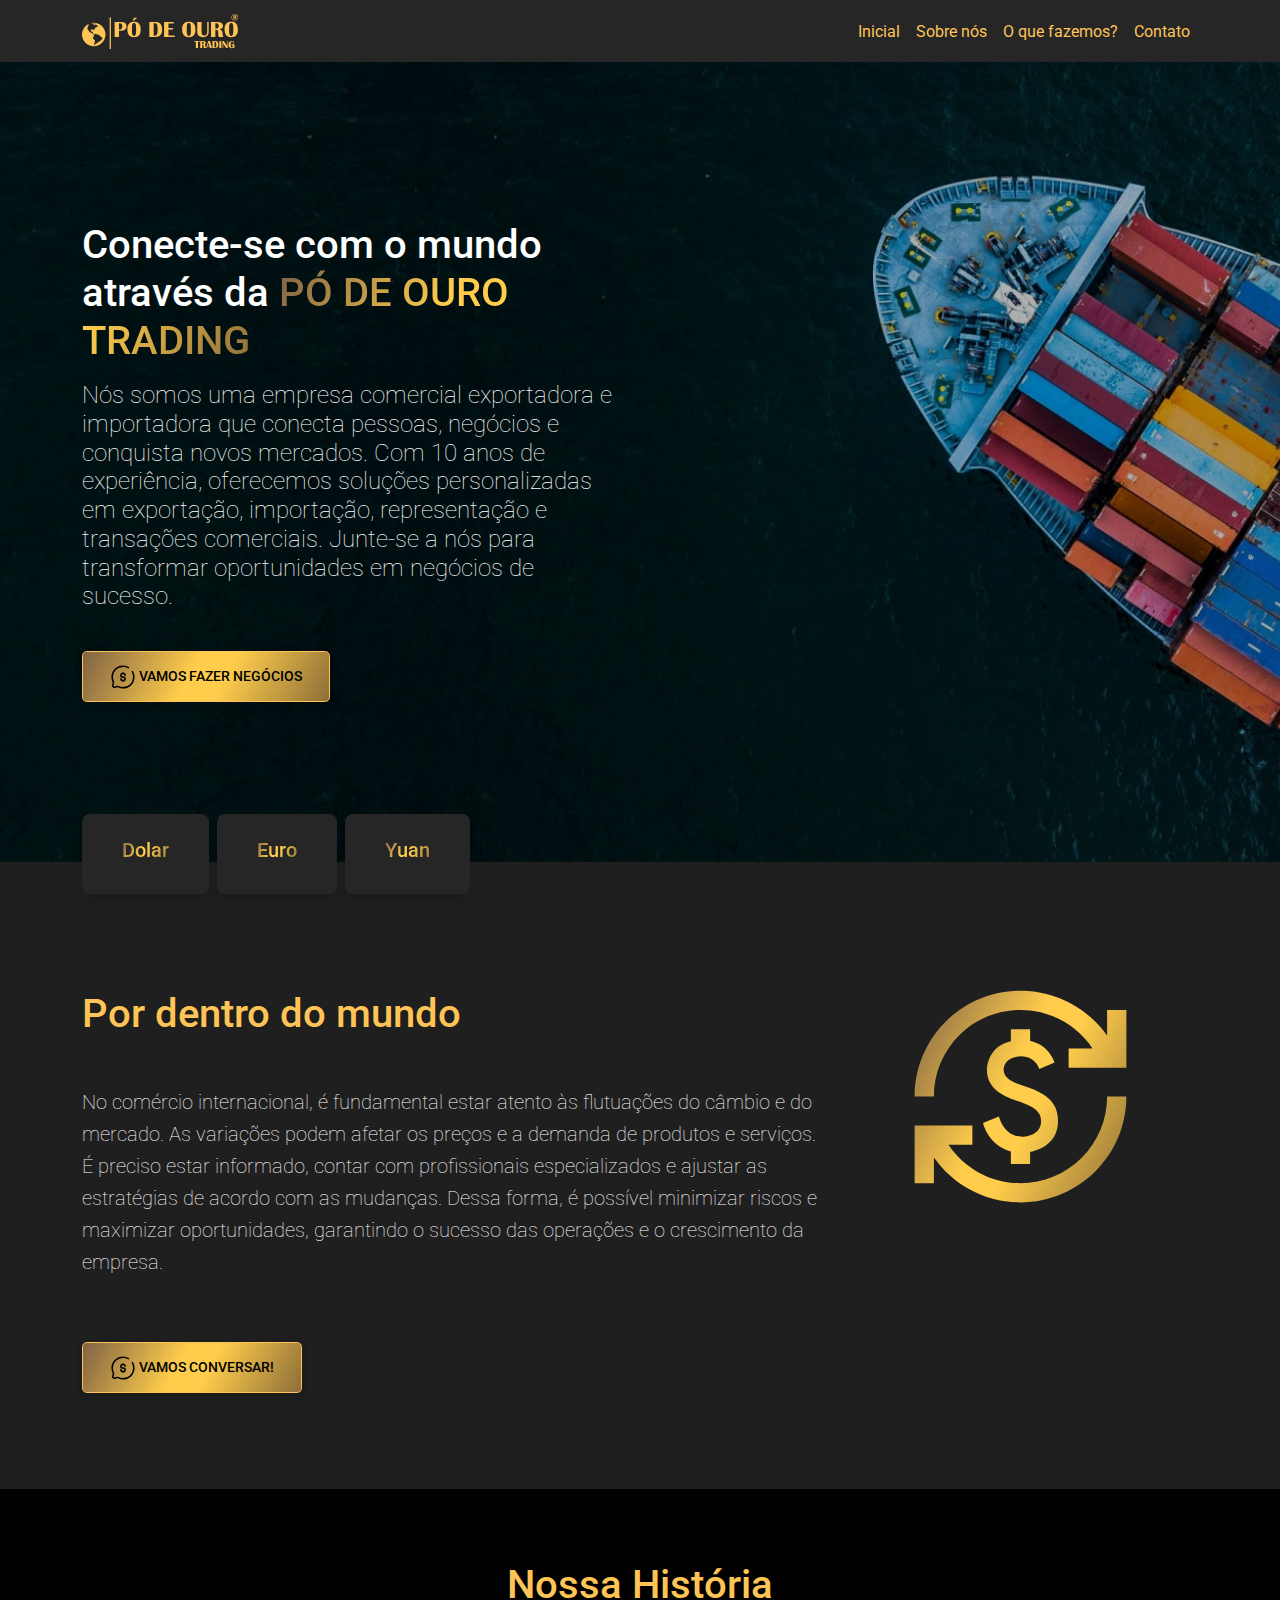
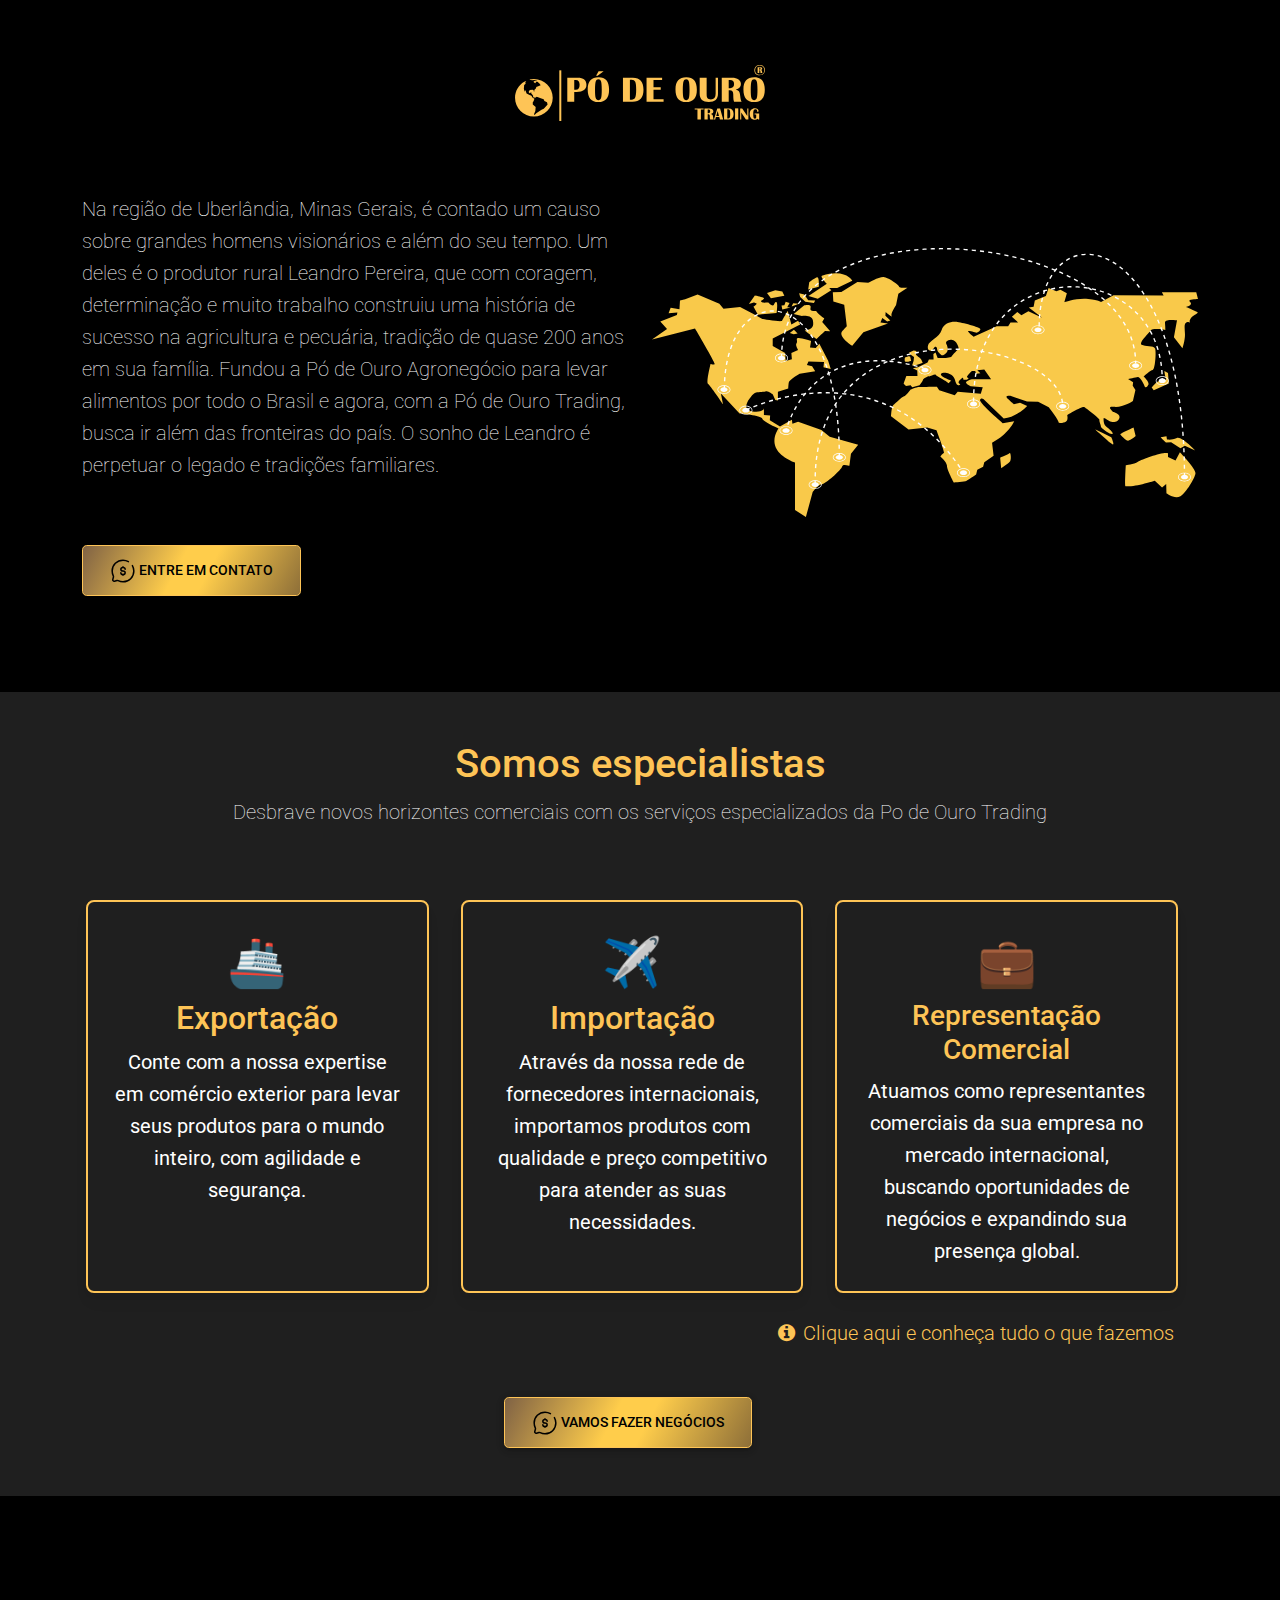
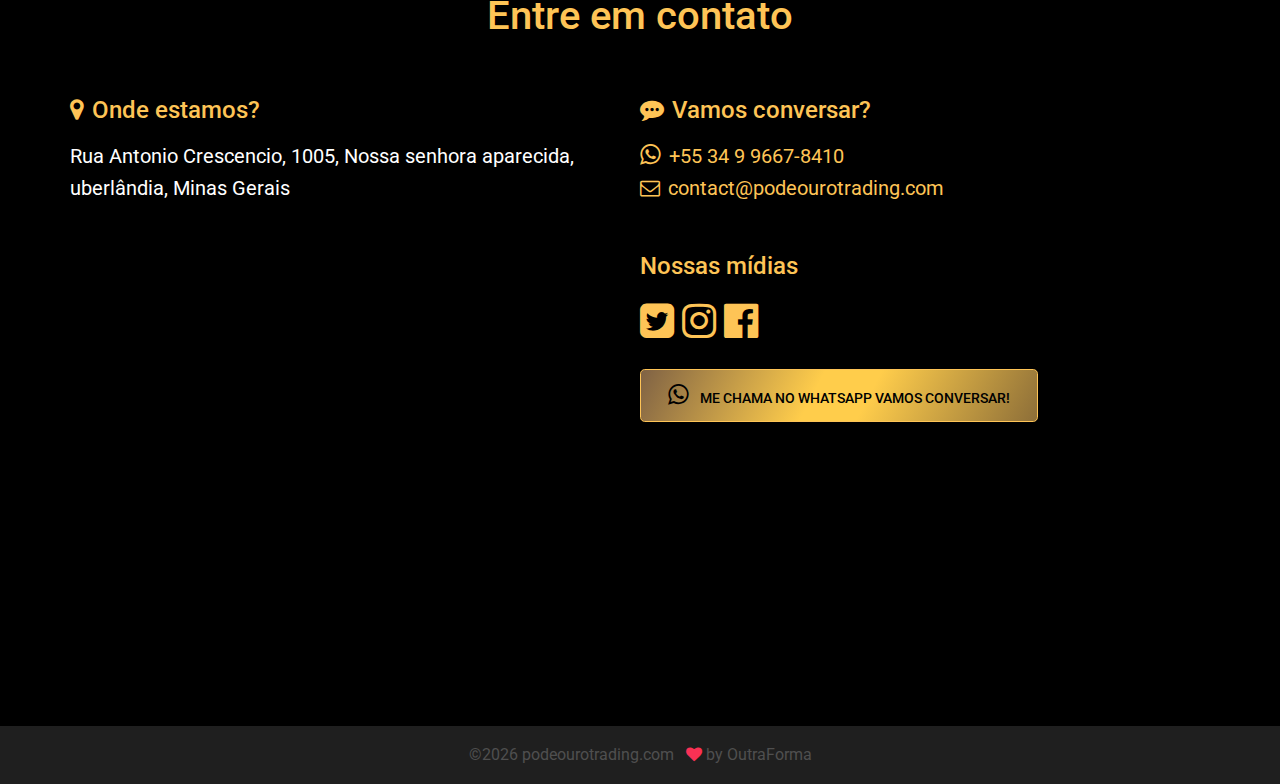
==== index.html @ aaedb6c7 "novo" ====
<!DOCTYPE html>
<html lang="pt-BR">

<head>
  <meta charset="UTF-8" />
  <meta name="viewport" content="width=device-width, initial-scale=1, shrink-to-fit=no" />
  <meta http-equiv="x-ua-compatible" content="ie=edge" />
  <title>Pó de Ouro Trading</title>
  <meta name="keywords" content="produtor rural, agricultura e pecuária, Uberlândia, Minas Gerais, Pó de Ouro Agronegócio, Pó de Ouro Trading, legado e tradições familiares, alimentos, Brasil, empreendedorismo, desafios, sucesso, visionários, fronteiras do Brasil, Leandro Pereira, importacão, exportacao">
  <meta name="description" content="Conheça a história de Leandro Pereira, um produtor rural visionário de Uberlândia, Minas Gerais. Com coragem, determinação e tradições familiares de quase 200 anos na agricultura e pecuária, Leandro fundou a empresa Pó de Ouro Agronegócio, que agora se expandiu para além das fronteiras do Brasil com a Pó de Ouro Trading. Descubra como ele superou desafios, manteve seu legado e busca levar alimentos às mesas de todo o Brasil e do mundo.">
  <meta name="author" content="Luis Oliveira">
  <link rel="canonical" href="https://podeourotrading.com">
  <meta name="robots" content="index,follow">
  <!-- MDB icon -->
  <link rel="icon" href="img/favico.svg" type="image/x-icon" />
  <!-- Font Awesome -->
  <link rel="stylesheet" href="css/font-awesome.min.css">
  <!-- Google Fonts Roboto -->
  <link rel="stylesheet" href="https://fonts.googleapis.com/css2?family=Roboto:wght@300;400;500;700;900&display=swap" />
  <!-- MDB -->
  <link rel="stylesheet" href="css/mdb.min.css" />

  <!-- CSS Personalizado -->
  <link rel="stylesheet" href="css/personalizado.css">

  <!-- CSS ICON PERSONALIZADO -->
  <link rel="stylesheet" href="css/icones.css">


</head>

<body style="background-color: black;">
  <!-- Inicio do projeto-->

  <!-- Navbar -->
  <nav class="navbar navbar-expand-lg navbar-dark bg-dark">
    <!-- Container wrapper -->
    <div class="container">
      <!-- Toggle button -->
      <button class="navbar-toggler especial-text" type="button" data-mdb-toggle="collapse" data-mdb-target="#navbarSupportedContent"
        aria-controls="navbarSupportedContent" aria-expanded="false" aria-label="Toggle navigation">
        <i class="fa fa-bars" aria-hidden="true"></i>
      </button>

      <!-- Collapsible wrapper -->
      <div class="collapse navbar-collapse" id="navbarSupportedContent">
        <!-- Navbar brand -->
        <a class="navbar-brand mt-2 mt-lg-0" href="/">
          <img src="img/logo.svg" height="35" alt="Pó de Ouro Trading" loading="lazy" />
        </a>
        <!-- Left links -->
        <ul class="navbar-nav ms-auto mb-2 mb-lg-0">
          <li class="nav-item">
            <a class="nav-link" href="/">Inicial</a>
          </li>
          <li class="nav-item">
            <a class="nav-link" href="#sobre_nos">Sobre nós</a>
          </li>
          <li class="nav-item">
            <a class="nav-link" href="#servicos">O que fazemos?</a>
          </li>
          <li class="nav-item">
            <a class="nav-link" href="#contato">Contato</a>
          </li>
        </ul>
        <!-- Left links -->
      </div>
      <!-- Collapsible wrapper -->
    </div>
    <!-- Container wrapper -->
  </nav>
  <!-- Navbar -->


  <!-- Header -->

  <header>
    <!-- Background image -->
    <div id="intro-example" class="p-5 bg-image" style="">
      <div class="mask" style="background-color: rgba(0, 0, 0, 0.3);">
        <div class="container d-flex justify-content-center align-items-center h-100">
          <div class="row">
            <div class="col-md-6">
              <div class="text-white">
                <h1 class="mb-3">Conecte-se com o mundo através da
                  <span class="especial-text">PÓ DE OURO TRADING</span>
                </h1>
                <h4 class="mb-4" style="font-weight: lighter;">Nós somos uma empresa comercial exportadora e importadora
                  que conecta pessoas, negócios e conquista novos mercados. Com 10 anos de experiência, oferecemos
                  soluções personalizadas em exportação, importação, representação e transações comerciais. Junte-se a
                  nós para transformar oportunidades em negócios de sucesso.</h4>
                <a class="btn btn-especial btn-lg mt-3 d-none d-md-inline-block" href="https://wa.me/5534996678410?text=Ol%C3%A1%2C+Quero+fazer+neg%C3%B3cios+hoje." role="button"
                  rel="nofollow" target="_blank"><svg width="26" height="26" viewBox="0 0 26 26" fill="none"
                    xmlns="http://www.w3.org/2000/svg">
                    <path
                      d="M12.9999 16.6108C14.197 16.6108 15.1666 15.8026 15.1666 14.8059C15.1666 13.8093 14.197 13 12.9999 13C11.8028 13 10.8333 12.1918 10.8333 11.1941C10.8333 10.1974 11.8028 9.38925 12.9999 9.38925M12.9999 16.6108C11.8028 16.6108 10.8333 15.8026 10.8333 14.8059M12.9999 16.6108V17.3333M12.9999 9.38925V8.66667M12.9999 9.38925C14.197 9.38925 15.1666 10.1974 15.1666 11.1941"
                      stroke="black" stroke-width="1.5" stroke-linecap="round" />
                    <path
                      d="M18.4166 3.61617C16.7705 2.66381 14.9017 2.16374 13 2.16667C7.01671 2.16667 2.16663 7.01675 2.16663 13C2.16663 14.7333 2.57396 16.3713 3.29654 17.8241C3.48938 18.2098 3.55329 18.6507 3.44171 19.0678L2.79713 21.4793C2.73352 21.7178 2.73376 21.9689 2.79782 22.2074C2.86188 22.4459 2.9875 22.6633 3.16209 22.8379C3.33668 23.0125 3.55411 23.1381 3.79257 23.2021C4.03102 23.2662 4.28213 23.2664 4.52071 23.2028L6.93221 22.5583C7.35082 22.4529 7.79349 22.5041 8.17696 22.7023C9.67513 23.4484 11.3263 23.8356 13 23.8333C18.9832 23.8333 23.8333 18.9833 23.8333 13C23.8333 11.0273 23.3057 9.17584 22.3838 7.58334"
                      stroke="black" stroke-width="1.5" stroke-linecap="round" />
                  </svg> Vamos fazer negócios</a>
                  <a class="btn btn-especial btn-lg mt-3 d-md-none w-100" href="https://wa.me/5534996678410?text=Ol%C3%A1%2C+Quero+fazer+neg%C3%B3cios+hoje." role="button"
                  rel="nofollow" target="_blank"><svg width="26" height="26" viewBox="0 0 26 26" fill="none"
                    xmlns="http://www.w3.org/2000/svg">
                    <path
                      d="M12.9999 16.6108C14.197 16.6108 15.1666 15.8026 15.1666 14.8059C15.1666 13.8093 14.197 13 12.9999 13C11.8028 13 10.8333 12.1918 10.8333 11.1941C10.8333 10.1974 11.8028 9.38925 12.9999 9.38925M12.9999 16.6108C11.8028 16.6108 10.8333 15.8026 10.8333 14.8059M12.9999 16.6108V17.3333M12.9999 9.38925V8.66667M12.9999 9.38925C14.197 9.38925 15.1666 10.1974 15.1666 11.1941"
                      stroke="black" stroke-width="1.5" stroke-linecap="round" />
                    <path
                      d="M18.4166 3.61617C16.7705 2.66381 14.9017 2.16374 13 2.16667C7.01671 2.16667 2.16663 7.01675 2.16663 13C2.16663 14.7333 2.57396 16.3713 3.29654 17.8241C3.48938 18.2098 3.55329 18.6507 3.44171 19.0678L2.79713 21.4793C2.73352 21.7178 2.73376 21.9689 2.79782 22.2074C2.86188 22.4459 2.9875 22.6633 3.16209 22.8379C3.33668 23.0125 3.55411 23.1381 3.79257 23.2021C4.03102 23.2662 4.28213 23.2664 4.52071 23.2028L6.93221 22.5583C7.35082 22.4529 7.79349 22.5041 8.17696 22.7023C9.67513 23.4484 11.3263 23.8356 13 23.8333C18.9832 23.8333 23.8333 18.9833 23.8333 13C23.8333 11.0273 23.3057 9.17584 22.3838 7.58334"
                      stroke="black" stroke-width="1.5" stroke-linecap="round" />
                  </svg> Vamos fazer negócios</a>

              </div>
            </div>
          </div>
        </div>
      </div>
    </div>
    <!-- Background image -->
  </header>

  <!-- Cotação -->

  <section class="bg-cotacoes pb-5">
    <article class="container">
      <div class="row">
        <div class="col-md-12 d-none  d-md-flex mt-n5">
          <div class="card  ps-3 pe-3 bg-dark me-2">
            <div class="card-body text-start">
              <h5 class="card-title especial-text">Dolar</h5>
              <p class="card-text fs-3 especial-text" id='dolar'></p>
            </div>
          </div>
          <div class="card  ps-3 pe-3 bg-dark me-2">
            <div class="card-body text-start">
              <h5 class="card-title especial-text">Euro</h5>
              <p class="card-text fs-3 especial-text" id='euro'></p>
            </div>
          </div>
          <div class="card ps-3 pe-3 bg-dark text-start">
            <div class="card-body ">
              <h5 class="card-title especial-text">Yuan</h5>
              <p class="card-text fs-3 especial-text" id='yuan'></p>
            </div>
          </div>
        </div>
        <div class="d-md-none col-md-12 mb-2">
          <div class="card bg-dark">
            <div class="card-body text-start">
              <h5 class="card-title especial-text">Dolar: <span id="dolar-sm" class="h6"></span></h5>
            </div>
          </div>
        </div>
        <div class="d-md-none col-md-12 mb-2">
          <div class="card bg-dark">
            <div class="card-body text-start">
              <h5 class="card-title especial-text">Euro: <span id="euro-sm" class="h6"></span></h5>
            </div>
          </div>
        </div>
        <div class="d-md-none col-md-12">
          <div class="card bg-dark text-start">
            <div class="card-body ">
              <h5 class="card-title especial-text">Yuan: <span id="yuan-sm" class="h6"></span></h5>
            </div>
          </div>
        </div>
      </div>
      <div class="row  pt-md-5 pb-md-5 mt-md-5 mt-4">
        <div class="col-md-8">
          <h2 class="h1 text-principal">Por dentro do mundo</h2>
          <p class="text-white fs-5 mt-5" style="font-weight: lighter;">No comércio internacional, é fundamental estar atento às flutuações do câmbio e do mercado. As variações podem afetar os preços e a demanda de produtos e serviços. É preciso estar informado, contar com profissionais especializados e ajustar as estratégias de acordo com as mudanças. Dessa forma, é possível minimizar riscos e maximizar oportunidades, garantindo o sucesso das operações e o crescimento da empresa.</p>
          <a class="btn btn-especial btn-lg mt-5 d-none d-md-inline-block" href="https://wa.me/5534996678410?text=Ol%C3%A1%2C+Quero+fazer+neg%C3%B3cios+hoje." role="button"
                  rel="nofollow" target="_blank"><svg width="26" height="26" viewBox="0 0 26 26" fill="none"
                    xmlns="http://www.w3.org/2000/svg">
                    <path
                      d="M12.9999 16.6108C14.197 16.6108 15.1666 15.8026 15.1666 14.8059C15.1666 13.8093 14.197 13 12.9999 13C11.8028 13 10.8333 12.1918 10.8333 11.1941C10.8333 10.1974 11.8028 9.38925 12.9999 9.38925M12.9999 16.6108C11.8028 16.6108 10.8333 15.8026 10.8333 14.8059M12.9999 16.6108V17.3333M12.9999 9.38925V8.66667M12.9999 9.38925C14.197 9.38925 15.1666 10.1974 15.1666 11.1941"
                      stroke="black" stroke-width="1.5" stroke-linecap="round" />
                    <path
                      d="M18.4166 3.61617C16.7705 2.66381 14.9017 2.16374 13 2.16667C7.01671 2.16667 2.16663 7.01675 2.16663 13C2.16663 14.7333 2.57396 16.3713 3.29654 17.8241C3.48938 18.2098 3.55329 18.6507 3.44171 19.0678L2.79713 21.4793C2.73352 21.7178 2.73376 21.9689 2.79782 22.2074C2.86188 22.4459 2.9875 22.6633 3.16209 22.8379C3.33668 23.0125 3.55411 23.1381 3.79257 23.2021C4.03102 23.2662 4.28213 23.2664 4.52071 23.2028L6.93221 22.5583C7.35082 22.4529 7.79349 22.5041 8.17696 22.7023C9.67513 23.4484 11.3263 23.8356 13 23.8333C18.9832 23.8333 23.8333 18.9833 23.8333 13C23.8333 11.0273 23.3057 9.17584 22.3838 7.58334"
                      stroke="black" stroke-width="1.5" stroke-linecap="round" />
                  </svg> Vamos conversar!</a>
                  <a class="btn btn-especial btn-lg mt-5 d-md-none w-100" href="https://wa.me/5534996678410?text=Ol%C3%A1%2C+Quero+fazer+neg%C3%B3cios+hoje." role="button"
                  rel="nofollow" target="_blank"><svg width="26" height="26" viewBox="0 0 26 26" fill="none"
                    xmlns="http://www.w3.org/2000/svg">
                    <path
                      d="M12.9999 16.6108C14.197 16.6108 15.1666 15.8026 15.1666 14.8059C15.1666 13.8093 14.197 13 12.9999 13C11.8028 13 10.8333 12.1918 10.8333 11.1941C10.8333 10.1974 11.8028 9.38925 12.9999 9.38925M12.9999 16.6108C11.8028 16.6108 10.8333 15.8026 10.8333 14.8059M12.9999 16.6108V17.3333M12.9999 9.38925V8.66667M12.9999 9.38925C14.197 9.38925 15.1666 10.1974 15.1666 11.1941"
                      stroke="black" stroke-width="1.5" stroke-linecap="round" />
                    <path
                      d="M18.4166 3.61617C16.7705 2.66381 14.9017 2.16374 13 2.16667C7.01671 2.16667 2.16663 7.01675 2.16663 13C2.16663 14.7333 2.57396 16.3713 3.29654 17.8241C3.48938 18.2098 3.55329 18.6507 3.44171 19.0678L2.79713 21.4793C2.73352 21.7178 2.73376 21.9689 2.79782 22.2074C2.86188 22.4459 2.9875 22.6633 3.16209 22.8379C3.33668 23.0125 3.55411 23.1381 3.79257 23.2021C4.03102 23.2662 4.28213 23.2664 4.52071 23.2028L6.93221 22.5583C7.35082 22.4529 7.79349 22.5041 8.17696 22.7023C9.67513 23.4484 11.3263 23.8356 13 23.8333C18.9832 23.8333 23.8333 18.9833 23.8333 13C23.8333 11.0273 23.3057 9.17584 22.3838 7.58334"
                      stroke="black" stroke-width="1.5" stroke-linecap="round" />
                  </svg> Vamos conversar!</a>
        </div>
        <div class="col-md-4 text-center d-none d-md-block">
          <img src="img/dolar.svg" alt="Nós te ajudamos a fazer negocios." class="text-center">

        </div>
      </div>
    </article>
  </section>

  <!-- Sobre nos -->

  <section class="pb-5 pt-5 bg-sobre-nos" id="sobre_nos">
    <article class="container mt-4 pb-5">
      <div class="row">
        <div class="col-md-12 text-center">
          <h2 class="text-principal h1">Nossa História</h2>
          <img src="/img/logo.svg" class="mt-5" alt="Pó de Ouro Trading" width="250px">
        </div>
      </div>
      <div class="row mt-5">
        <div class="col-md-6">
          <p class="text-white fs-5 mt-4 " style="font-weight: lighter;">
            Na região de Uberlândia, Minas Gerais, é contado um causo sobre grandes homens visionários e além do seu tempo. Um deles é o produtor rural Leandro Pereira, que com coragem, determinação e muito trabalho construiu uma história de sucesso na agricultura e pecuária, tradição de quase 200 anos em sua família. Fundou a Pó de Ouro Agronegócio para levar alimentos por todo o Brasil e agora, com a Pó de Ouro Trading, busca ir além das fronteiras do país. O sonho de Leandro é perpetuar o legado e tradições familiares.
          </p>
          <a class="btn btn-especial btn-lg mt-5 d-none d-md-inline-block" href="https://wa.me/5534996678410?text=Ol%C3%A1%2C+Quero+fazer+neg%C3%B3cios+hoje." role="button"
          rel="nofollow" target="_blank"><svg width="26" height="26" viewBox="0 0 26 26" fill="none"
            xmlns="http://www.w3.org/2000/svg">
            <path
              d="M12.9999 16.6108C14.197 16.6108 15.1666 15.8026 15.1666 14.8059C15.1666 13.8093 14.197 13 12.9999 13C11.8028 13 10.8333 12.1918 10.8333 11.1941C10.8333 10.1974 11.8028 9.38925 12.9999 9.38925M12.9999 16.6108C11.8028 16.6108 10.8333 15.8026 10.8333 14.8059M12.9999 16.6108V17.3333M12.9999 9.38925V8.66667M12.9999 9.38925C14.197 9.38925 15.1666 10.1974 15.1666 11.1941"
              stroke="black" stroke-width="1.5" stroke-linecap="round" />
            <path
              d="M18.4166 3.61617C16.7705 2.66381 14.9017 2.16374 13 2.16667C7.01671 2.16667 2.16663 7.01675 2.16663 13C2.16663 14.7333 2.57396 16.3713 3.29654 17.8241C3.48938 18.2098 3.55329 18.6507 3.44171 19.0678L2.79713 21.4793C2.73352 21.7178 2.73376 21.9689 2.79782 22.2074C2.86188 22.4459 2.9875 22.6633 3.16209 22.8379C3.33668 23.0125 3.55411 23.1381 3.79257 23.2021C4.03102 23.2662 4.28213 23.2664 4.52071 23.2028L6.93221 22.5583C7.35082 22.4529 7.79349 22.5041 8.17696 22.7023C9.67513 23.4484 11.3263 23.8356 13 23.8333C18.9832 23.8333 23.8333 18.9833 23.8333 13C23.8333 11.0273 23.3057 9.17584 22.3838 7.58334"
              stroke="black" stroke-width="1.5" stroke-linecap="round" />
          </svg> Entre em contato</a>
          <a class="btn btn-especial btn-lg mt-5 w-100 d-md-none" href="https://wa.me/5534996678410?text=Ol%C3%A1%2C+Quero+fazer+neg%C3%B3cios+hoje." role="button"
          rel="nofollow" target="_blank"><svg width="26" height="26" viewBox="0 0 26 26" fill="none"
            xmlns="http://www.w3.org/2000/svg">
            <path
              d="M12.9999 16.6108C14.197 16.6108 15.1666 15.8026 15.1666 14.8059C15.1666 13.8093 14.197 13 12.9999 13C11.8028 13 10.8333 12.1918 10.8333 11.1941C10.8333 10.1974 11.8028 9.38925 12.9999 9.38925M12.9999 16.6108C11.8028 16.6108 10.8333 15.8026 10.8333 14.8059M12.9999 16.6108V17.3333M12.9999 9.38925V8.66667M12.9999 9.38925C14.197 9.38925 15.1666 10.1974 15.1666 11.1941"
              stroke="black" stroke-width="1.5" stroke-linecap="round" />
            <path
              d="M18.4166 3.61617C16.7705 2.66381 14.9017 2.16374 13 2.16667C7.01671 2.16667 2.16663 7.01675 2.16663 13C2.16663 14.7333 2.57396 16.3713 3.29654 17.8241C3.48938 18.2098 3.55329 18.6507 3.44171 19.0678L2.79713 21.4793C2.73352 21.7178 2.73376 21.9689 2.79782 22.2074C2.86188 22.4459 2.9875 22.6633 3.16209 22.8379C3.33668 23.0125 3.55411 23.1381 3.79257 23.2021C4.03102 23.2662 4.28213 23.2664 4.52071 23.2028L6.93221 22.5583C7.35082 22.4529 7.79349 22.5041 8.17696 22.7023C9.67513 23.4484 11.3263 23.8356 13 23.8333C18.9832 23.8333 23.8333 18.9833 23.8333 13C23.8333 11.0273 23.3057 9.17584 22.3838 7.58334"
              stroke="black" stroke-width="1.5" stroke-linecap="round" />
          </svg> Entre em contato</a>
        </div>
        <div class="col-md-6 d-flex align-items-center mt-5 mt-md-0 justify-content-center" >
          <img src="img/mapa.svg" alt="" width="100%">
        </div>
      </div>
    </article>
  </section>

  <!-- Serviços -->


  <section class="bg-servicos pt-5 pb-5" id="servicos">
    <article class="container">
      <div class="row">
        <div class="col-md-12 text-center">
          <h2 class="h1 text-principal">Somos especialistas</h2>
          <p class="text-white fs-5" style="font-weight: lighter;">Desbrave novos horizontes comerciais com os serviços especializados da Po de Ouro Trading</p>

        </div>
        <div class="row d-none d-md-flex gx-3 mt-5">
          <div class="col h-100">
            <div class="p-2 h-100">
              <div class="card card-servicos h-100">
                <div class="card-body">
                  <h5 class="card-title text-center">
                    <h2 class="display-5 text-center">🚢</h2>
                    <h3 class="h2 text-center text-principal">Exportação</h3>
                  </h5>
                  <p class="card-text text-center text-white fs-5">
                    Conte com a nossa expertise em comércio exterior para levar seus produtos para o mundo inteiro, com agilidade e segurança.
                  </p>
                  
                </div>
              </div>
            </div>
          </div>
          <div class="col h-100">
            <div class="p-2 h-100">
              <div class="card card-servicos h-100">
                <div class="card-body">
                  <h5 class="card-title text-center">
                    <h2 class="display-5 text-center">✈️</h2>
                    <h3 class="h2 text-center text-principal">Importação</h3>
                  </h5>
                  <p class="card-text  text-center text-white fs-5">
                    Através da nossa rede de fornecedores internacionais, importamos produtos com qualidade e preço competitivo para atender as suas necessidades.
                  </p>
                  
                </div>
              </div>
            </div>
          </div>
          <div class="col h-100">
            <div class="p-2 h-100">
              <div class="card card-servicos h-100">
                <div class="card-body">
                  <h5 class="card-title text-center">
                    <h2 class="display-5 text-center">💼</h2>
                    <h3 class="h3 text-center text-principal">Representação Comercial</h3>
                  </h5>
                  <p class="card-text text-center text-white fs-5">
                    Atuamos como representantes comerciais da sua empresa no mercado internacional, buscando oportunidades de negócios e expandindo sua presença global.
                  </p>
                  
                </div>
              </div>
            </div>
          </div>
        </div>
        <!-- SM -->
        <div class="d-md-none row gx-2 mt-5">
          <div class="col ">
            <div class="p-2 ">
              <div class="card card-servicos ">
                <div class="card-body">
                  <h5 class="card-title text-center">
                    <h2 class="display-5 text-center">🚢</h2>
                    <h3 class="h2 text-center text-principal">Exportação</h3>
                  </h5>
                  <p class="card-text text-center text-white fs-5">
                    Conte com a nossa expertise em comércio exterior para levar seus produtos para o mundo inteiro, com agilidade e segurança.
                  </p>
                  
                </div>
              </div>
            </div>
          </div>
          <div class="col">
            <div class="p-2">
              <div class="card card-servicos">
                <div class="card-body">
                  <h5 class="card-title text-center">
                    <h2 class="display-5 text-center">✈️</h2>
                    <h3 class="h2 text-center text-principal">Importação</h3>
                  </h5>
                  <p class="card-text  text-center text-white fs-5">
                    Através da nossa rede de fornecedores internacionais, importamos produtos com qualidade e preço competitivo para atender as suas necessidades.
                  </p>
                  
                </div>
              </div>
            </div>
          </div>
          <div class="col ">
            <div class="p-2 ">
              <div class="card card-servicos">
                <div class="card-body">
                  <h5 class="card-title text-center">
                    <h2 class="display-5 text-center">💼</h2>
                    <h3 class="h3 text-center text-principal">Representação Comercial</h3>
                  </h5>
                  <p class="card-text text-center text-white fs-md-1">
                    Atuamos como representantes comerciais da sua empresa no mercado internacional, buscando oportunidades de negócios e expandindo sua presença global.
                  </p>
                  
                </div>
              </div>
            </div>
          </div>
        </div>
        <div class="row mt-3">
          <div class="col-md-12 text-end link-icones">
            <i class="fas fa-circle-info"></i>
            <a href="#" class="fs-5 fw-light text-principal"><i class="fa fa-info-circle me-2" aria-hidden="true"></i>Clique aqui e conheça tudo o que fazemos</a>
          </div>
          <div class="col-md-12 text-center d-md-block d-none">
            <a class="btn btn-especial btn-lg mt-5" href="https://wa.me/5534996678410?text=Ol%C3%A1%2C+Quero+fazer+neg%C3%B3cios+hoje." role="button"
            rel="nofollow" target="_blank"><svg width="26" height="26" viewBox="0 0 26 26" fill="none"
              xmlns="http://www.w3.org/2000/svg">
              <path
                d="M12.9999 16.6108C14.197 16.6108 15.1666 15.8026 15.1666 14.8059C15.1666 13.8093 14.197 13 12.9999 13C11.8028 13 10.8333 12.1918 10.8333 11.1941C10.8333 10.1974 11.8028 9.38925 12.9999 9.38925M12.9999 16.6108C11.8028 16.6108 10.8333 15.8026 10.8333 14.8059M12.9999 16.6108V17.3333M12.9999 9.38925V8.66667M12.9999 9.38925C14.197 9.38925 15.1666 10.1974 15.1666 11.1941"
                stroke="black" stroke-width="1.5" stroke-linecap="round" />
              <path
                d="M18.4166 3.61617C16.7705 2.66381 14.9017 2.16374 13 2.16667C7.01671 2.16667 2.16663 7.01675 2.16663 13C2.16663 14.7333 2.57396 16.3713 3.29654 17.8241C3.48938 18.2098 3.55329 18.6507 3.44171 19.0678L2.79713 21.4793C2.73352 21.7178 2.73376 21.9689 2.79782 22.2074C2.86188 22.4459 2.9875 22.6633 3.16209 22.8379C3.33668 23.0125 3.55411 23.1381 3.79257 23.2021C4.03102 23.2662 4.28213 23.2664 4.52071 23.2028L6.93221 22.5583C7.35082 22.4529 7.79349 22.5041 8.17696 22.7023C9.67513 23.4484 11.3263 23.8356 13 23.8333C18.9832 23.8333 23.8333 18.9833 23.8333 13C23.8333 11.0273 23.3057 9.17584 22.3838 7.58334"
                stroke="black" stroke-width="1.5" stroke-linecap="round" />
            </svg> Vamos fazer negócios</a>
          </div>
          <div class="col-md-12 text-center d-md-none">
            <a class="btn btn-especial btn-lg mt-5 w-100" href="https://wa.me/5534996678410?text=Ol%C3%A1%2C+Quero+fazer+neg%C3%B3cios+hoje." role="button"
            rel="nofollow" target="_blank"><svg width="26" height="26" viewBox="0 0 26 26" fill="none"
              xmlns="http://www.w3.org/2000/svg">
              <path
                d="M12.9999 16.6108C14.197 16.6108 15.1666 15.8026 15.1666 14.8059C15.1666 13.8093 14.197 13 12.9999 13C11.8028 13 10.8333 12.1918 10.8333 11.1941C10.8333 10.1974 11.8028 9.38925 12.9999 9.38925M12.9999 16.6108C11.8028 16.6108 10.8333 15.8026 10.8333 14.8059M12.9999 16.6108V17.3333M12.9999 9.38925V8.66667M12.9999 9.38925C14.197 9.38925 15.1666 10.1974 15.1666 11.1941"
                stroke="black" stroke-width="1.5" stroke-linecap="round" />
              <path
                d="M18.4166 3.61617C16.7705 2.66381 14.9017 2.16374 13 2.16667C7.01671 2.16667 2.16663 7.01675 2.16663 13C2.16663 14.7333 2.57396 16.3713 3.29654 17.8241C3.48938 18.2098 3.55329 18.6507 3.44171 19.0678L2.79713 21.4793C2.73352 21.7178 2.73376 21.9689 2.79782 22.2074C2.86188 22.4459 2.9875 22.6633 3.16209 22.8379C3.33668 23.0125 3.55411 23.1381 3.79257 23.2021C4.03102 23.2662 4.28213 23.2664 4.52071 23.2028L6.93221 22.5583C7.35082 22.4529 7.79349 22.5041 8.17696 22.7023C9.67513 23.4484 11.3263 23.8356 13 23.8333C18.9832 23.8333 23.8333 18.9833 23.8333 13C23.8333 11.0273 23.3057 9.17584 22.3838 7.58334"
                stroke="black" stroke-width="1.5" stroke-linecap="round" />
            </svg> Vamos fazer negócios</a>
          </div>
        </div>
      </div>
    </article>
  </section>


  <!-- Contato -->
<section id="contato" class=" pt-5 pb-5 bg-contato">
  <article class="container">
    <div class="row mt-3 mt-md-5">
      <div class="col-md-12 text-center">
        <h2 class="h1 text-principal ">Entre em contato</h2>
      </div>
      <div class="row mt-md-5 mt-3 gx-0 gx-md-3 p-2 p-md-0">
        <div class="col-md-6">
          <h4 class="text-principal"><i class="fa fa-map-marker me-2" aria-hidden="true"></i>Onde estamos?</h4>
          <p class="fs-5 text-white mt-3">Rua Antonio Crescencio, 1005, Nossa senhora aparecida, uberlândia, Minas Gerais</p>
          <iframe src="https://www.google.com/maps/embed?pb=!1m18!1m12!1m3!1d3774.60935152168!2d-48.26753312409093!3d-18.904403882265083!2m3!1f0!2f0!3f0!3m2!1i1024!2i768!4f13.1!3m3!1m2!1s0x94a445bb9b15d9ef%3A0x7ed55019124dc365!2sR.%20Ant%C3%B4nio%20Cresc%C3%AAncio%2C%201005%20-%20Nossa%20Sra.%20Aparecida%2C%20Uberl%C3%A2ndia%20-%20MG%2C%2038400-636!5e0!3m2!1spt-BR!2sbr!4v1681857035347!5m2!1spt-BR!2sbr" width="100%" height="450" style="border:0;" allowfullscreen="" loading="lazy" referrerpolicy="no-referrer-when-downgrade"></iframe>
        </div>
        <div class="col-md-6 mt-5 mt-md-0">
          <h4 class="text-principal"><i class="fa fa-commenting me-2" aria-hidden="true"></i>Vamos conversar?</h4>
          <p class="fs-5 text-white mt-3 link-icones">
            <a href="https://wa.me/5534996678410?text=Ol%C3%A1%2C+Quero+fazer+neg%C3%B3cios+hoje."><i class="fa fa-whatsapp fs-4 me-2" aria-hidden="true"></i>+55 34 9 9667-8410</a><br>
            <a href="mailto:contact@podeourotrading.com"><i class="fa fa-envelope-o me-2" aria-hidden="true"></i>contact@podeourotrading.com</a>
          </p>
          <div class="row mt-3 mt-md-5 gx-0 gx-md-3">
            <div class="col-md-12">
              <h4 class="text-principal ">Nossas mídias</h4>
            </div>
            <div class="row mt-2 gx-0 gx-md-3">
              <div class="col-md-12 link-icones">
                <a class="" href="http://"><i class="fa fa-twitter-square h1 me-2" aria-hidden="true"></i></a><a class="" href="http://"><i class="fa fa-instagram h1 me-2" aria-hidden="true"></i></a><a class="" href="http://"><i class="fa fa-facebook-official h1" aria-hidden="true"></i></a>
              </div>
              <div class="col-md-12 d-none d-md-block">
                <a class="btn btn-especial btn-lg mt-3" href="https://wa.me/5534996678410?text=Ol%C3%A1%2C+Quero+fazer+neg%C3%B3cios+hoje." role="button"
                rel="nofollow" target="_blank"><i class="fa fa-whatsapp fs-4 me-2" aria-hidden="true"></i> Me chama no whatsapp vamos conversar!</a>
              </div>
              <div class="col-md-12 d-md-none">
                <a class="btn btn-especial btn-lg mt-3 w-100" href="https://wa.me/5534996678410?text=Ol%C3%A1%2C+Quero+fazer+neg%C3%B3cios+hoje." role="button"
                rel="nofollow" target="_blank"><i class="fa fa-whatsapp fs-4 me-2" aria-hidden="true"></i> Me chama no whatsapp vamos conversar!</a>
              </div>
            </div>  
          </div>
        
        </div>
      </div>
    </div>
  </article>
</section>

<!-- Footer -->

<footer class="bg-footer pt-3 pb-3">
  <div class="container">
    <div class="row">
      <div class="col-md-12 text-center">
        ©<script>document.write(new Date().getFullYear())</script> podeourotrading.com <i class="fa fa-heart text-danger ms-2" aria-hidden="true"></i> by OutraForma
      </div>
    </div>
  </div>
</footer>

  <!-- Final do projeto-->

  <!-- MDB -->
  <script type="text/javascript" src="js/mdb.min.js"></script>
  <!-- Custom scripts -->
  <script type="text/javascript">

    // Função para obter a taxa de câmbio do dólar em relação ao real brasileiro (BRL)
    function getDollarExchangeRate() {
      // Faz uma requisição GET para a API
      fetch('https://api.exchangerate-api.com/v4/latest/USD')
        .then(response => response.json()) // Converte a resposta para JSON
        .then(data => {
          // Obtém a taxa de câmbio do dólar para o real brasileiro (BRL)
          const dollarToBRLRate = data.rates.BRL;

          // Preenche o elemento <p> com o ID "dolar" com o valor da taxa de câmbio
          const dolarElement = document.getElementById('dolar');
          dolarElement.textContent = `R$: ${dollarToBRLRate}`;
        })
        .catch(error => {
          console.error('Erro ao obter a taxa de câmbio:', error);
        });
    }

    // SM
    function getDollarExchangeRateSm() {
      // Faz uma requisição GET para a API
      fetch('https://api.exchangerate-api.com/v4/latest/USD')
        .then(response => response.json()) // Converte a resposta para JSON
        .then(data => {
          // Obtém a taxa de câmbio do dólar para o real brasileiro (BRL)
          const dollarToBRLRate = data.rates.BRL;

          // Preenche o elemento <p> com o ID "dolar" com o valor da taxa de câmbio
          const dolarElement = document.getElementById('dolar-sm');
          dolarElement.textContent = `R$: ${dollarToBRLRate}`;
        })
        .catch(error => {
          console.error('Erro ao obter a taxa de câmbio:', error);
        });
    }


     // Função para obter a taxa de câmbio do dólar em relação ao real brasileiro (BRL)
     function getEuroExchangeRate() {
      // Faz uma requisição GET para a API
      fetch('https://api.exchangerate-api.com/v4/latest/EUR')
        .then(response => response.json()) // Converte a resposta para JSON
        .then(data => {
          // Obtém a taxa de câmbio do dólar para o real brasileiro (BRL)
          const dollarToBRLRate = data.rates.BRL;

          // Preenche o elemento <p> com o ID "dolar" com o valor da taxa de câmbio
          const dolarElement = document.getElementById('euro');
          dolarElement.textContent = `R$: ${dollarToBRLRate}`;
        })
        .catch(error => {
          console.error('Erro ao obter a taxa de câmbio:', error);
        });
    }
    // sm
    // Função para obter a taxa de câmbio do dólar em relação ao real brasileiro (BRL)
    function getEuroExchangeRateSm() {
      // Faz uma requisição GET para a API
      fetch('https://api.exchangerate-api.com/v4/latest/EUR')
        .then(response => response.json()) // Converte a resposta para JSON
        .then(data => {
          // Obtém a taxa de câmbio do dólar para o real brasileiro (BRL)
          const dollarToBRLRate = data.rates.BRL;

          // Preenche o elemento <p> com o ID "dolar" com o valor da taxa de câmbio
          const dolarElement = document.getElementById('euro-sm');
          dolarElement.textContent = `R$: ${dollarToBRLRate}`;
        })
        .catch(error => {
          console.error('Erro ao obter a taxa de câmbio:', error);
        });
    }

        // Função para obter a taxa de câmbio do dólar em relação ao real brasileiro (BRL)
        function getYuanExchangeRate() {
      // Faz uma requisição GET para a API
      fetch('https://api.exchangerate-api.com/v4/latest/CNY')
        .then(response => response.json()) // Converte a resposta para JSON
        .then(data => {
          // Obtém a taxa de câmbio do dólar para o real brasileiro (BRL)
          const dollarToBRLRate = data.rates.BRL;

          // Preenche o elemento <p> com o ID "dolar" com o valor da taxa de câmbio
          const dolarElement = document.getElementById('yuan');
          dolarElement.textContent = `R$: ${dollarToBRLRate}`;
        })
        .catch(error => {
          console.error('Erro ao obter a taxa de câmbio:', error);
        });
    }

    // SM
       // Função para obter a taxa de câmbio do dólar em relação ao real brasileiro (BRL)
       function getYuanExchangeRateSm() {
      // Faz uma requisição GET para a API
      fetch('https://api.exchangerate-api.com/v4/latest/CNY')
        .then(response => response.json()) // Converte a resposta para JSON
        .then(data => {
          // Obtém a taxa de câmbio do dólar para o real brasileiro (BRL)
          const dollarToBRLRate = data.rates.BRL;

          // Preenche o elemento <p> com o ID "dolar" com o valor da taxa de câmbio
          const dolarElement = document.getElementById('yuan-sm');
          dolarElement.textContent = `R$: ${dollarToBRLRate}`;
        })
        .catch(error => {
          console.error('Erro ao obter a taxa de câmbio:', error);
        });
    }

    // Chama a função quando a página é carregada
    window.addEventListener('load', function(e){
      getDollarExchangeRate()
      getEuroExchangeRate()
      getYuanExchangeRate()
      getDollarExchangeRateSm()
      getEuroExchangeRateSm()
      getYuanExchangeRateSm()
      
    });

  </script>
</body>

</html>
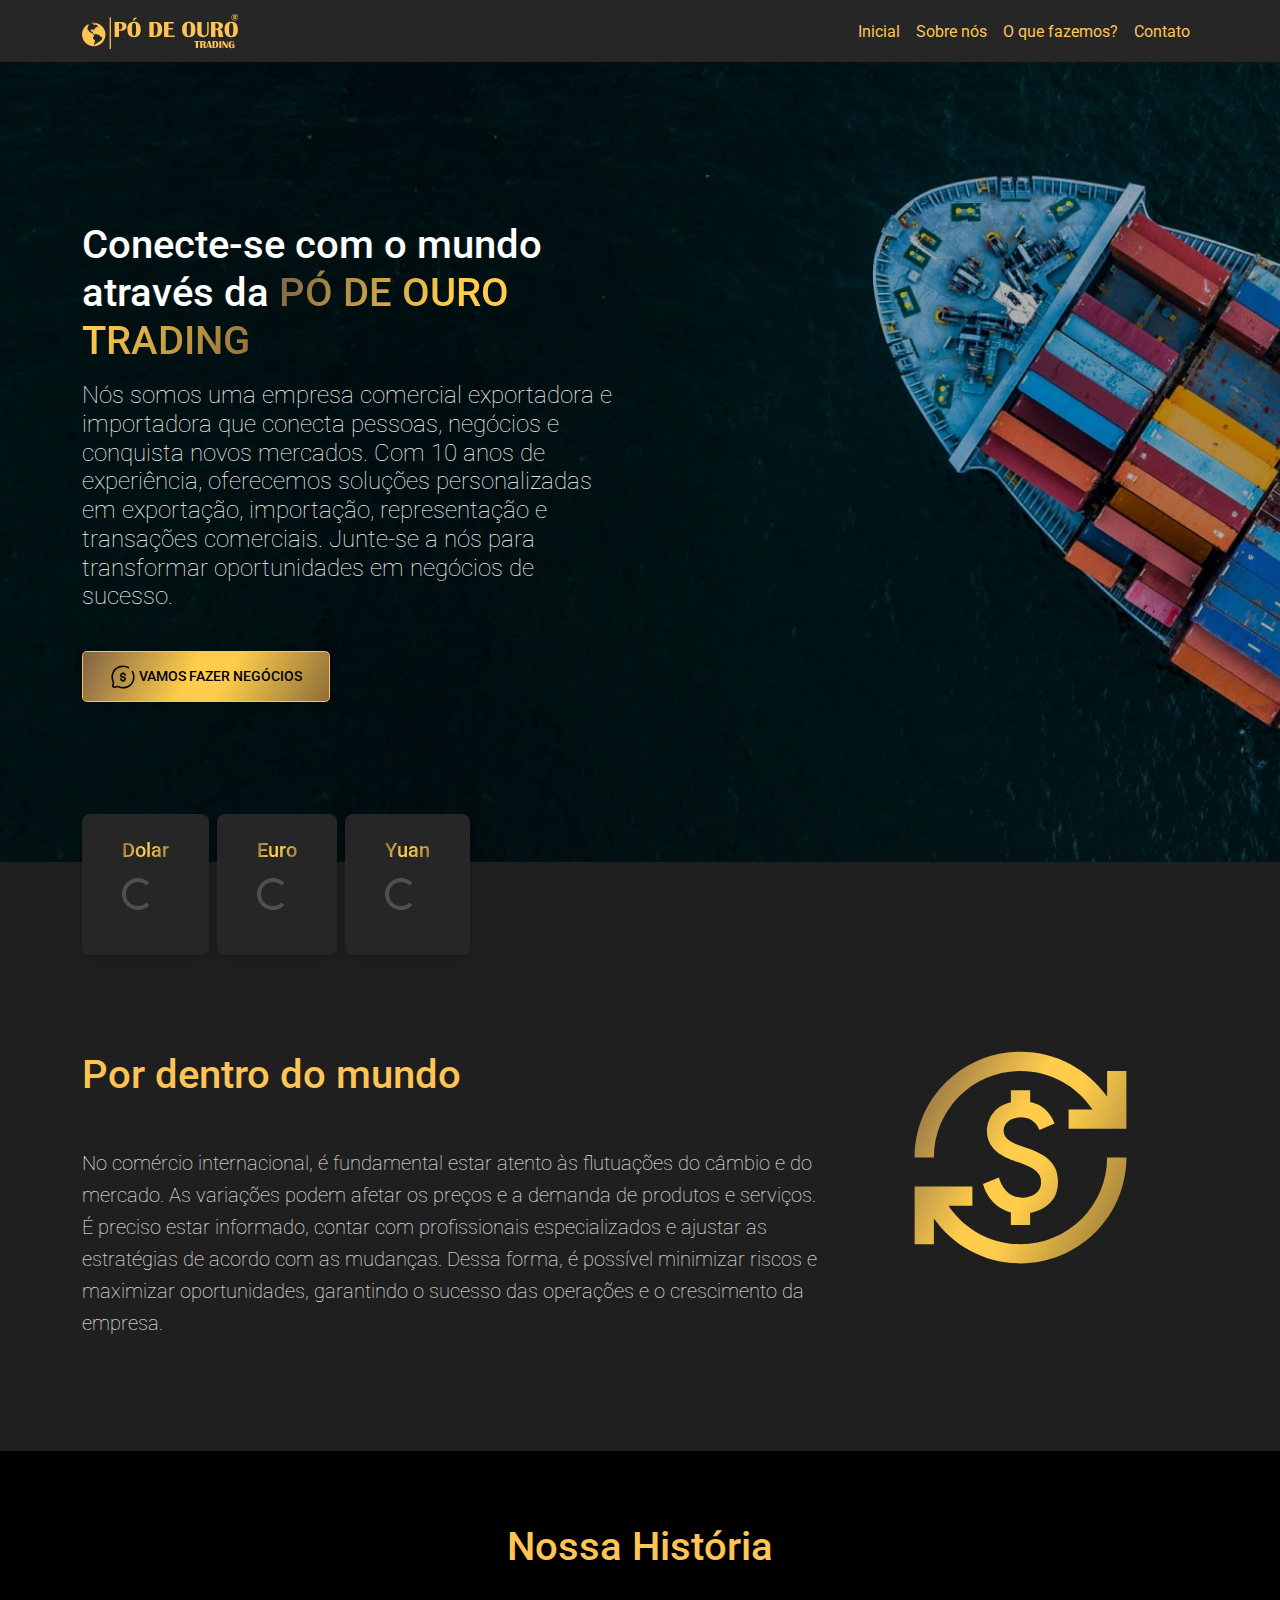
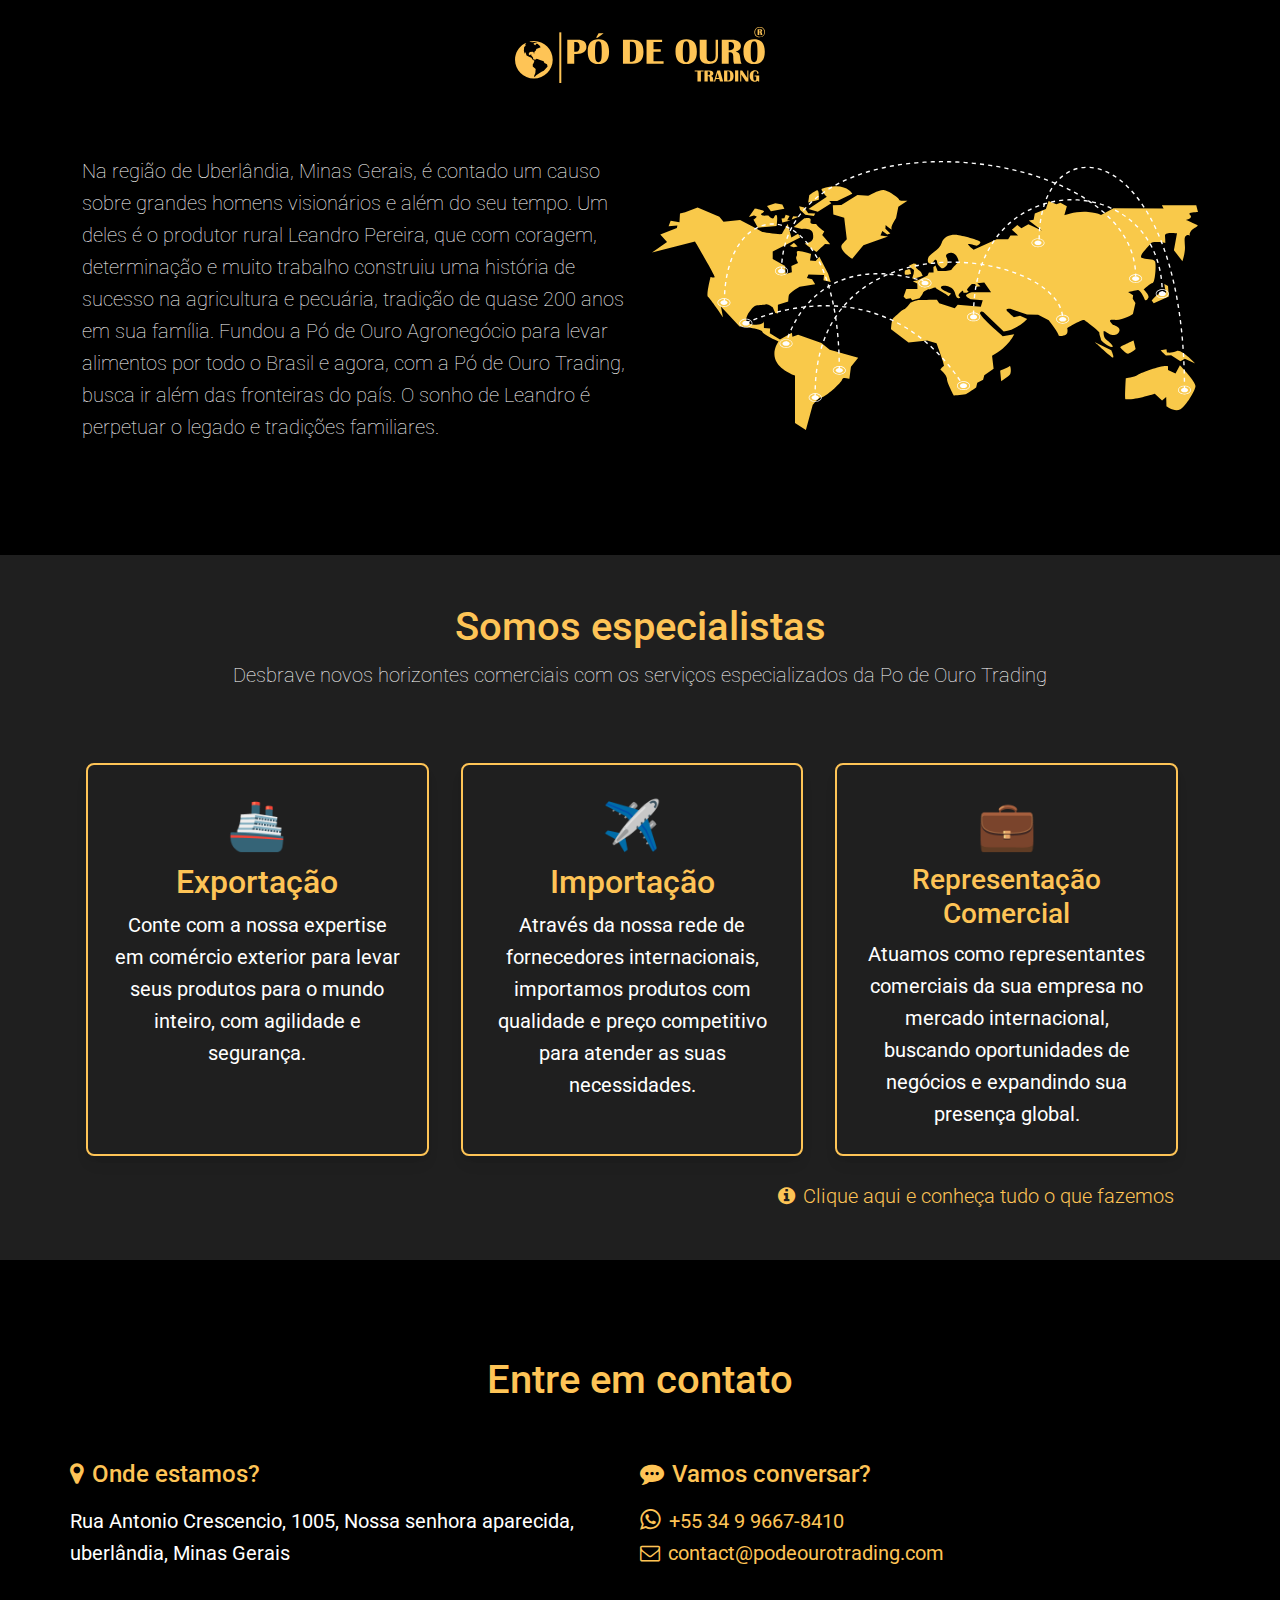
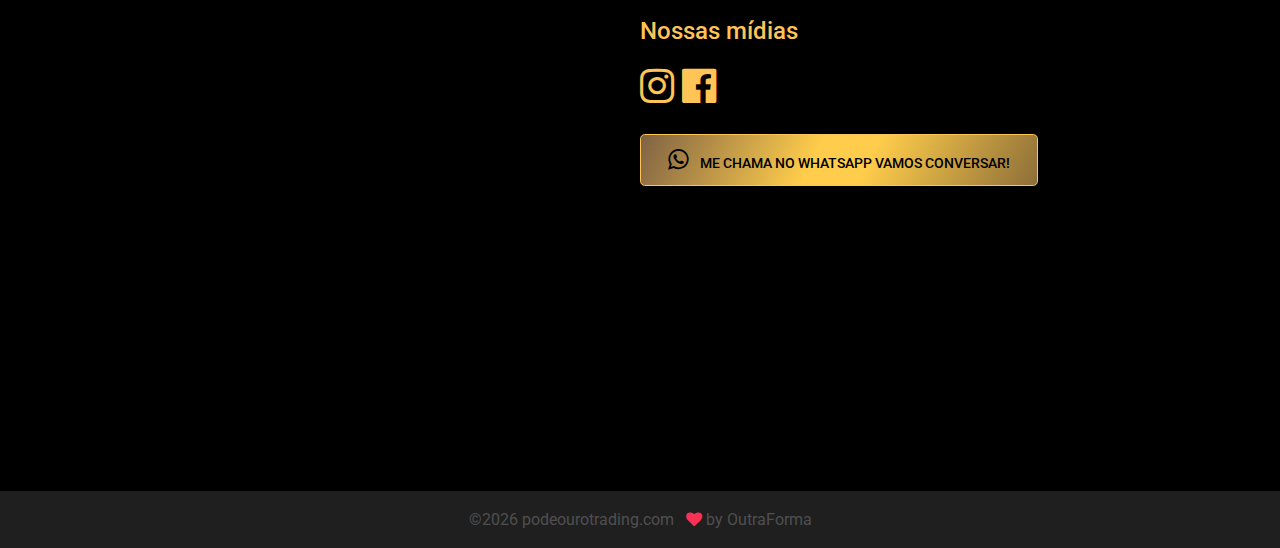
==== commit 7a174007: "correcao https" ====
--- a/index.html
+++ b/index.html
@@ -25,6 +25,11 @@
 
   <!-- CSS ICON PERSONALIZADO -->
   <link rel="stylesheet" href="css/icones.css">
+
+  <script
+  src="https://code.jquery.com/jquery-3.6.4.min.js"
+  integrity="sha256-oP6HI9z1XaZNBrJURtCoUT5SUnxFr8s3BzRl+cbzUq8="
+  crossorigin="anonymous"></script>
 
 
 </head>
@@ -83,7 +88,7 @@
             <div class="col-md-6">
               <div class="text-white">
                 <h1 class="mb-3">Conecte-se com o mundo através da
-                  <span class="especial-text">PÓ DE OURO TRADING</span>
+                  <span class="especial-text text-focus-in">PÓ DE OURO TRADING</span>
                 </h1>
                 <h4 class="mb-4" style="font-weight: lighter;">Nós somos uma empresa comercial exportadora e importadora
                   que conecta pessoas, negócios e conquista novos mercados. Com 10 anos de experiência, oferecemos
@@ -128,40 +133,52 @@
           <div class="card  ps-3 pe-3 bg-dark me-2">
             <div class="card-body text-start">
               <h5 class="card-title especial-text">Dolar</h5>
-              <p class="card-text fs-3 especial-text" id='dolar'></p>
+              <p class="card-text fs-3 especial-text" id='dolar'><div class="spinner-border" role="status">
+                <span class="visually-hidden">Loading...</span>
+              </div></p>
             </div>
           </div>
           <div class="card  ps-3 pe-3 bg-dark me-2">
             <div class="card-body text-start">
               <h5 class="card-title especial-text">Euro</h5>
-              <p class="card-text fs-3 especial-text" id='euro'></p>
+              <p class="card-text fs-3 especial-text" id='euro'><div class="spinner-border" role="status">
+                <span class="visually-hidden">Loading...</span>
+              </div></p>
             </div>
           </div>
           <div class="card ps-3 pe-3 bg-dark text-start">
             <div class="card-body ">
               <h5 class="card-title especial-text">Yuan</h5>
-              <p class="card-text fs-3 especial-text" id='yuan'></p>
+              <p class="card-text fs-3 especial-text" id='yuan'><div class="spinner-border" role="status">
+                <span class="visually-hidden">Loading...</span>
+              </div></p>
             </div>
           </div>
         </div>
         <div class="d-md-none col-md-12 mb-2">
           <div class="card bg-dark">
             <div class="card-body text-start">
-              <h5 class="card-title especial-text">Dolar: <span id="dolar-sm" class="h6"></span></h5>
+              <h5 class="card-title especial-text">Dolar: <span id="dolar-sm" class="h6"><div class="spinner-border" role="status">
+                <span class="visually-hidden">Loading...</span>
+              </div></span></h5>
             </div>
           </div>
         </div>
         <div class="d-md-none col-md-12 mb-2">
           <div class="card bg-dark">
             <div class="card-body text-start">
-              <h5 class="card-title especial-text">Euro: <span id="euro-sm" class="h6"></span></h5>
+              <h5 class="card-title especial-text">Euro: <span id="euro-sm" class="h6"><div class="spinner-border" role="status">
+                <span class="visually-hidden">Loading...</span>
+              </div></span></h5>
             </div>
           </div>
         </div>
         <div class="d-md-none col-md-12">
           <div class="card bg-dark text-start">
             <div class="card-body ">
-              <h5 class="card-title especial-text">Yuan: <span id="yuan-sm" class="h6"></span></h5>
+              <h5 class="card-title especial-text">Yuan: <span id="yuan-sm" class="h6"><div class="spinner-border" role="status">
+                <span class="visually-hidden">Loading...</span>
+              </div></span></h5>
             </div>
           </div>
         </div>
@@ -170,7 +187,7 @@
         <div class="col-md-8">
           <h2 class="h1 text-principal">Por dentro do mundo</h2>
           <p class="text-white fs-5 mt-5" style="font-weight: lighter;">No comércio internacional, é fundamental estar atento às flutuações do câmbio e do mercado. As variações podem afetar os preços e a demanda de produtos e serviços. É preciso estar informado, contar com profissionais especializados e ajustar as estratégias de acordo com as mudanças. Dessa forma, é possível minimizar riscos e maximizar oportunidades, garantindo o sucesso das operações e o crescimento da empresa.</p>
-          <a class="btn btn-especial btn-lg mt-5 d-none d-md-inline-block" href="https://wa.me/5534996678410?text=Ol%C3%A1%2C+Quero+fazer+neg%C3%B3cios+hoje." role="button"
+          <a class="btn btn-especial btn-lg mt-5 d-none" href="https://wa.me/5534996678410?text=Ol%C3%A1%2C+Quero+fazer+neg%C3%B3cios+hoje." role="button"
                   rel="nofollow" target="_blank"><svg width="26" height="26" viewBox="0 0 26 26" fill="none"
                     xmlns="http://www.w3.org/2000/svg">
                     <path
@@ -180,7 +197,7 @@
                       d="M18.4166 3.61617C16.7705 2.66381 14.9017 2.16374 13 2.16667C7.01671 2.16667 2.16663 7.01675 2.16663 13C2.16663 14.7333 2.57396 16.3713 3.29654 17.8241C3.48938 18.2098 3.55329 18.6507 3.44171 19.0678L2.79713 21.4793C2.73352 21.7178 2.73376 21.9689 2.79782 22.2074C2.86188 22.4459 2.9875 22.6633 3.16209 22.8379C3.33668 23.0125 3.55411 23.1381 3.79257 23.2021C4.03102 23.2662 4.28213 23.2664 4.52071 23.2028L6.93221 22.5583C7.35082 22.4529 7.79349 22.5041 8.17696 22.7023C9.67513 23.4484 11.3263 23.8356 13 23.8333C18.9832 23.8333 23.8333 18.9833 23.8333 13C23.8333 11.0273 23.3057 9.17584 22.3838 7.58334"
                       stroke="black" stroke-width="1.5" stroke-linecap="round" />
                   </svg> Vamos conversar!</a>
-                  <a class="btn btn-especial btn-lg mt-5 d-md-none w-100" href="https://wa.me/5534996678410?text=Ol%C3%A1%2C+Quero+fazer+neg%C3%B3cios+hoje." role="button"
+                  <a class="btn btn-especial btn-lg mt-5 d-none w-100" href="https://wa.me/5534996678410?text=Ol%C3%A1%2C+Quero+fazer+neg%C3%B3cios+hoje." role="button"
                   rel="nofollow" target="_blank"><svg width="26" height="26" viewBox="0 0 26 26" fill="none"
                     xmlns="http://www.w3.org/2000/svg">
                     <path
@@ -192,7 +209,7 @@
                   </svg> Vamos conversar!</a>
         </div>
         <div class="col-md-4 text-center d-none d-md-block">
-          <img src="img/dolar.svg" alt="Nós te ajudamos a fazer negocios." class="text-center">
+          <img src="img/dolar.svg" alt="Nós te ajudamos a fazer negocios." class="text-center rotate-center">
 
         </div>
       </div>
@@ -214,7 +231,7 @@
           <p class="text-white fs-5 mt-4 " style="font-weight: lighter;">
             Na região de Uberlândia, Minas Gerais, é contado um causo sobre grandes homens visionários e além do seu tempo. Um deles é o produtor rural Leandro Pereira, que com coragem, determinação e muito trabalho construiu uma história de sucesso na agricultura e pecuária, tradição de quase 200 anos em sua família. Fundou a Pó de Ouro Agronegócio para levar alimentos por todo o Brasil e agora, com a Pó de Ouro Trading, busca ir além das fronteiras do país. O sonho de Leandro é perpetuar o legado e tradições familiares.
           </p>
-          <a class="btn btn-especial btn-lg mt-5 d-none d-md-inline-block" href="https://wa.me/5534996678410?text=Ol%C3%A1%2C+Quero+fazer+neg%C3%B3cios+hoje." role="button"
+          <a class="btn btn-especial btn-lg mt-5 d-none" href="https://wa.me/5534996678410?text=Ol%C3%A1%2C+Quero+fazer+neg%C3%B3cios+hoje." role="button"
           rel="nofollow" target="_blank"><svg width="26" height="26" viewBox="0 0 26 26" fill="none"
             xmlns="http://www.w3.org/2000/svg">
             <path
@@ -224,7 +241,7 @@
               d="M18.4166 3.61617C16.7705 2.66381 14.9017 2.16374 13 2.16667C7.01671 2.16667 2.16663 7.01675 2.16663 13C2.16663 14.7333 2.57396 16.3713 3.29654 17.8241C3.48938 18.2098 3.55329 18.6507 3.44171 19.0678L2.79713 21.4793C2.73352 21.7178 2.73376 21.9689 2.79782 22.2074C2.86188 22.4459 2.9875 22.6633 3.16209 22.8379C3.33668 23.0125 3.55411 23.1381 3.79257 23.2021C4.03102 23.2662 4.28213 23.2664 4.52071 23.2028L6.93221 22.5583C7.35082 22.4529 7.79349 22.5041 8.17696 22.7023C9.67513 23.4484 11.3263 23.8356 13 23.8333C18.9832 23.8333 23.8333 18.9833 23.8333 13C23.8333 11.0273 23.3057 9.17584 22.3838 7.58334"
               stroke="black" stroke-width="1.5" stroke-linecap="round" />
           </svg> Entre em contato</a>
-          <a class="btn btn-especial btn-lg mt-5 w-100 d-md-none" href="https://wa.me/5534996678410?text=Ol%C3%A1%2C+Quero+fazer+neg%C3%B3cios+hoje." role="button"
+          <a class="btn btn-especial btn-lg mt-5 w-100 d-none" href="https://wa.me/5534996678410?text=Ol%C3%A1%2C+Quero+fazer+neg%C3%B3cios+hoje." role="button"
           rel="nofollow" target="_blank"><svg width="26" height="26" viewBox="0 0 26 26" fill="none"
             xmlns="http://www.w3.org/2000/svg">
             <path
@@ -236,7 +253,7 @@
           </svg> Entre em contato</a>
         </div>
         <div class="col-md-6 d-flex align-items-center mt-5 mt-md-0 justify-content-center" >
-          <img src="img/mapa.svg" alt="" width="100%">
+          <img src="img/mapa.svg" alt="" width="100%" class="tilt-in-fwd-tr ">
         </div>
       </div>
     </article>
@@ -359,7 +376,7 @@
             <i class="fas fa-circle-info"></i>
             <a href="#" class="fs-5 fw-light text-principal"><i class="fa fa-info-circle me-2" aria-hidden="true"></i>Clique aqui e conheça tudo o que fazemos</a>
           </div>
-          <div class="col-md-12 text-center d-md-block d-none">
+          <div class="col-md-12 text-center d-none">
             <a class="btn btn-especial btn-lg mt-5" href="https://wa.me/5534996678410?text=Ol%C3%A1%2C+Quero+fazer+neg%C3%B3cios+hoje." role="button"
             rel="nofollow" target="_blank"><svg width="26" height="26" viewBox="0 0 26 26" fill="none"
               xmlns="http://www.w3.org/2000/svg">
@@ -371,7 +388,7 @@
                 stroke="black" stroke-width="1.5" stroke-linecap="round" />
             </svg> Vamos fazer negócios</a>
           </div>
-          <div class="col-md-12 text-center d-md-none">
+          <div class="col-md-12 text-center d-none">
             <a class="btn btn-especial btn-lg mt-5 w-100" href="https://wa.me/5534996678410?text=Ol%C3%A1%2C+Quero+fazer+neg%C3%B3cios+hoje." role="button"
             rel="nofollow" target="_blank"><svg width="26" height="26" viewBox="0 0 26 26" fill="none"
               xmlns="http://www.w3.org/2000/svg">
@@ -414,7 +431,7 @@
             </div>
             <div class="row mt-2 gx-0 gx-md-3">
               <div class="col-md-12 link-icones">
-                <a class="" href="http://"><i class="fa fa-twitter-square h1 me-2" aria-hidden="true"></i></a><a class="" href="http://"><i class="fa fa-instagram h1 me-2" aria-hidden="true"></i></a><a class="" href="http://"><i class="fa fa-facebook-official h1" aria-hidden="true"></i></a>
+                <a class="" href="http://"><i class="fa fa-instagram h1 me-2" aria-hidden="true"></i></a><a class="" href="http://"><i class="fa fa-facebook-official h1" aria-hidden="true"></i></a>
               </div>
               <div class="col-md-12 d-none d-md-block">
                 <a class="btn btn-especial btn-lg mt-3" href="https://wa.me/5534996678410?text=Ol%C3%A1%2C+Quero+fazer+neg%C3%B3cios+hoje." role="button"
@@ -464,6 +481,7 @@
           // Preenche o elemento <p> com o ID "dolar" com o valor da taxa de câmbio
           const dolarElement = document.getElementById('dolar');
           dolarElement.textContent = `R$: ${dollarToBRLRate}`;
+          $(".spinner-border").addClass("d-none");
         })
         .catch(error => {
           console.error('Erro ao obter a taxa de câmbio:', error);
@@ -482,6 +500,7 @@
           // Preenche o elemento <p> com o ID "dolar" com o valor da taxa de câmbio
           const dolarElement = document.getElementById('dolar-sm');
           dolarElement.textContent = `R$: ${dollarToBRLRate}`;
+          $(".spinner-border").addClass("d-none");
         })
         .catch(error => {
           console.error('Erro ao obter a taxa de câmbio:', error);
@@ -501,6 +520,7 @@
           // Preenche o elemento <p> com o ID "dolar" com o valor da taxa de câmbio
           const dolarElement = document.getElementById('euro');
           dolarElement.textContent = `R$: ${dollarToBRLRate}`;
+          $(".spinner-border").addClass("d-none");
         })
         .catch(error => {
           console.error('Erro ao obter a taxa de câmbio:', error);
@@ -537,6 +557,7 @@
           // Preenche o elemento <p> com o ID "dolar" com o valor da taxa de câmbio
           const dolarElement = document.getElementById('yuan');
           dolarElement.textContent = `R$: ${dollarToBRLRate}`;
+          $(".spinner-border").addClass("d-none");
         })
         .catch(error => {
           console.error('Erro ao obter a taxa de câmbio:', error);
@@ -556,6 +577,7 @@
           // Preenche o elemento <p> com o ID "dolar" com o valor da taxa de câmbio
           const dolarElement = document.getElementById('yuan-sm');
           dolarElement.textContent = `R$: ${dollarToBRLRate}`;
+          $(".spinner-border").addClass("d-none");
         })
         .catch(error => {
           console.error('Erro ao obter a taxa de câmbio:', error);
--- a/css/personalizado.css
+++ b/css/personalizado.css
@@ -89,6 +89,10 @@
     border: 2px solid #FEC456 !important;
 }
 
+.card-servicos:hover {
+    border: 2px solid #ffffff !important;
+}
+
 
 /* Contato */
 
@@ -108,4 +112,179 @@
 
 .bg-footer {
     background: #1F1F1F !important;
-}+}
+
+
+/* Animações */
+
+.text-focus-in {
+	-webkit-animation: text-focus-in 1s cubic-bezier(0.550, 0.085, 0.680, 0.530) both;
+	        animation: text-focus-in 1s cubic-bezier(0.550, 0.085, 0.680, 0.530) both;
+}
+
+/* ----------------------------------------------
+ * Generated by Animista on 2023-4-18 23:7:56
+ * Licensed under FreeBSD License.
+ * See http://animista.net/license for more info. 
+ * w: http://animista.net, t: @cssanimista
+ * ---------------------------------------------- */
+
+/**
+ * ----------------------------------------
+ * animation text-focus-in
+ * ----------------------------------------
+ */
+ @-webkit-keyframes text-focus-in {
+    0% {
+      -webkit-filter: blur(12px);
+              filter: blur(12px);
+      opacity: 0;
+    }
+    100% {
+      -webkit-filter: blur(0px);
+              filter: blur(0px);
+      opacity: 1;
+    }
+  }
+  @keyframes text-focus-in {
+    0% {
+      -webkit-filter: blur(12px);
+              filter: blur(12px);
+      opacity: 0;
+    }
+    100% {
+      -webkit-filter: blur(0px);
+              filter: blur(0px);
+      opacity: 1;
+    }
+  }
+  
+
+  .rotate-center {
+	-webkit-animation: rotate-center 0.6s ease-in-out both;
+	        animation: rotate-center 0.6s ease-in-out both;
+}
+
+/* ----------------------------------------------
+ * Generated by Animista on 2023-4-18 23:21:30
+ * Licensed under FreeBSD License.
+ * See http://animista.net/license for more info. 
+ * w: http://animista.net, t: @cssanimista
+ * ---------------------------------------------- */
+
+/**
+ * ----------------------------------------
+ * animation rotate-center
+ * ----------------------------------------
+ */
+ @-webkit-keyframes rotate-center {
+    0% {
+      -webkit-transform: rotate(0);
+              transform: rotate(0);
+    }
+    100% {
+      -webkit-transform: rotate(360deg);
+              transform: rotate(360deg);
+    }
+  }
+  @keyframes rotate-center {
+    0% {
+      -webkit-transform: rotate(0);
+              transform: rotate(0);
+    }
+    100% {
+      -webkit-transform: rotate(360deg);
+              transform: rotate(360deg);
+    }
+  }
+  
+
+  .tilt-in-fwd-tr {
+	-webkit-animation: tilt-in-fwd-tr 0.6s cubic-bezier(0.250, 0.460, 0.450, 0.940) both;
+	        animation: tilt-in-fwd-tr 0.6s cubic-bezier(0.250, 0.460, 0.450, 0.940) both;
+}
+
+/* ----------------------------------------------
+ * Generated by Animista on 2023-4-18 23:24:33
+ * Licensed under FreeBSD License.
+ * See http://animista.net/license for more info. 
+ * w: http://animista.net, t: @cssanimista
+ * ---------------------------------------------- */
+
+/**
+ * ----------------------------------------
+ * animation tilt-in-fwd-tr
+ * ----------------------------------------
+ */
+ @-webkit-keyframes tilt-in-fwd-tr {
+    0% {
+      -webkit-transform: rotateY(20deg) rotateX(35deg) translate(300px, -300px) skew(-35deg, 10deg);
+              transform: rotateY(20deg) rotateX(35deg) translate(300px, -300px) skew(-35deg, 10deg);
+      opacity: 0;
+    }
+    100% {
+      -webkit-transform: rotateY(0) rotateX(0deg) translate(0, 0) skew(0deg, 0deg);
+              transform: rotateY(0) rotateX(0deg) translate(0, 0) skew(0deg, 0deg);
+      opacity: 1;
+    }
+  }
+  @keyframes tilt-in-fwd-tr {
+    0% {
+      -webkit-transform: rotateY(20deg) rotateX(35deg) translate(300px, -300px) skew(-35deg, 10deg);
+              transform: rotateY(20deg) rotateX(35deg) translate(300px, -300px) skew(-35deg, 10deg);
+      opacity: 0;
+    }
+    100% {
+      -webkit-transform: rotateY(0) rotateX(0deg) translate(0, 0) skew(0deg, 0deg);
+              transform: rotateY(0) rotateX(0deg) translate(0, 0) skew(0deg, 0deg);
+      opacity: 1;
+    }
+  }
+  
+
+  .kenburns-top-left {
+	-webkit-animation: kenburns-top-left 60s ease-out infinite both;
+	        animation: kenburns-top-left 60s ease-out infinite both;
+}
+
+/* ----------------------------------------------
+ * Generated by Animista on 2023-4-18 23:27:42
+ * Licensed under FreeBSD License.
+ * See http://animista.net/license for more info. 
+ * w: http://animista.net, t: @cssanimista
+ * ---------------------------------------------- */
+
+/**
+ * ----------------------------------------
+ * animation kenburns-top-left
+ * ----------------------------------------
+ */
+ @-webkit-keyframes kenburns-top-left {
+    0% {
+      -webkit-transform: scale(1) translate(0, 0);
+              transform: scale(1) translate(0, 0);
+      -webkit-transform-origin: 16% 16%;
+              transform-origin: 16% 16%;
+    }
+    100% {
+      -webkit-transform: scale(1.25) translate(-20px, -15px);
+              transform: scale(1.25) translate(-20px, -15px);
+      -webkit-transform-origin: top left;
+              transform-origin: top left;
+    }
+  }
+  @keyframes kenburns-top-left {
+    0% {
+      -webkit-transform: scale(1) translate(0, 0);
+              transform: scale(1) translate(0, 0);
+      -webkit-transform-origin: 16% 16%;
+              transform-origin: 16% 16%;
+    }
+    100% {
+      -webkit-transform: scale(1.25) translate(-20px, -15px);
+              transform: scale(1.25) translate(-20px, -15px);
+      -webkit-transform-origin: top left;
+              transform-origin: top left;
+    }
+  }
+  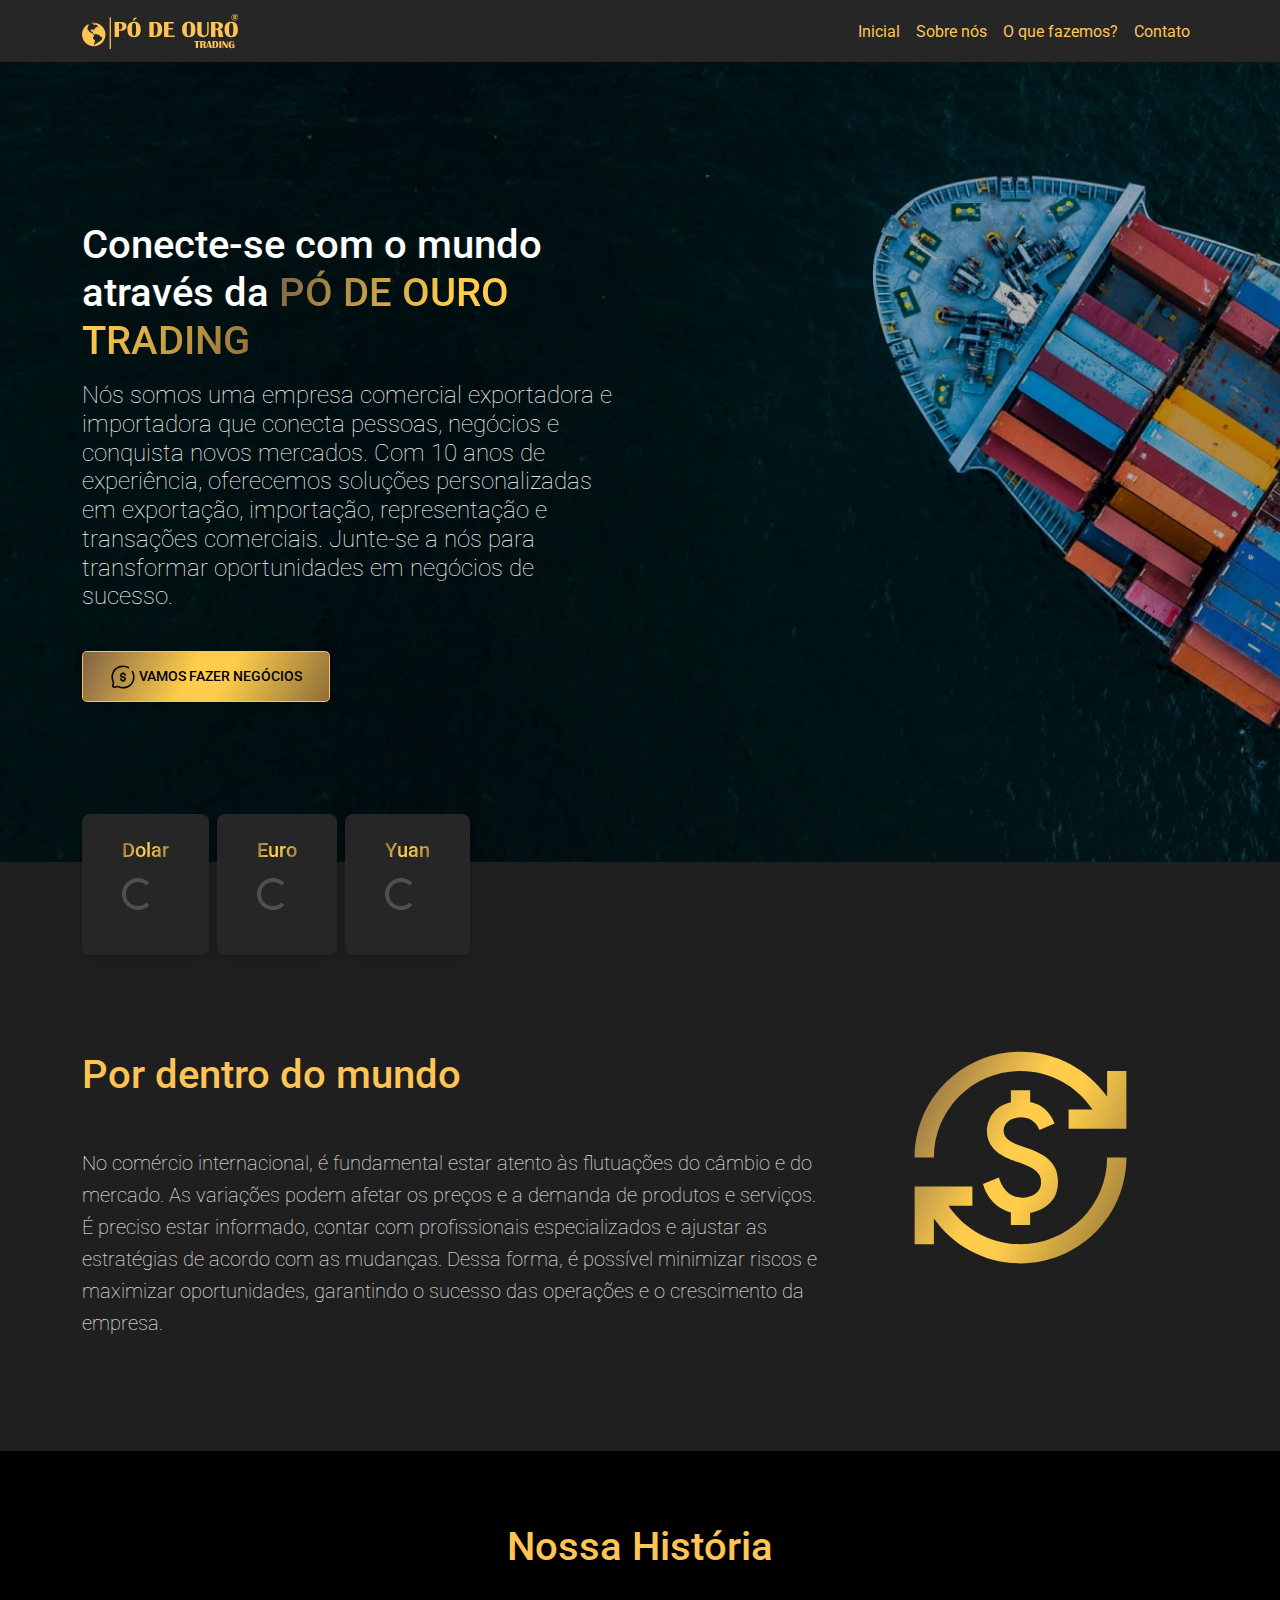
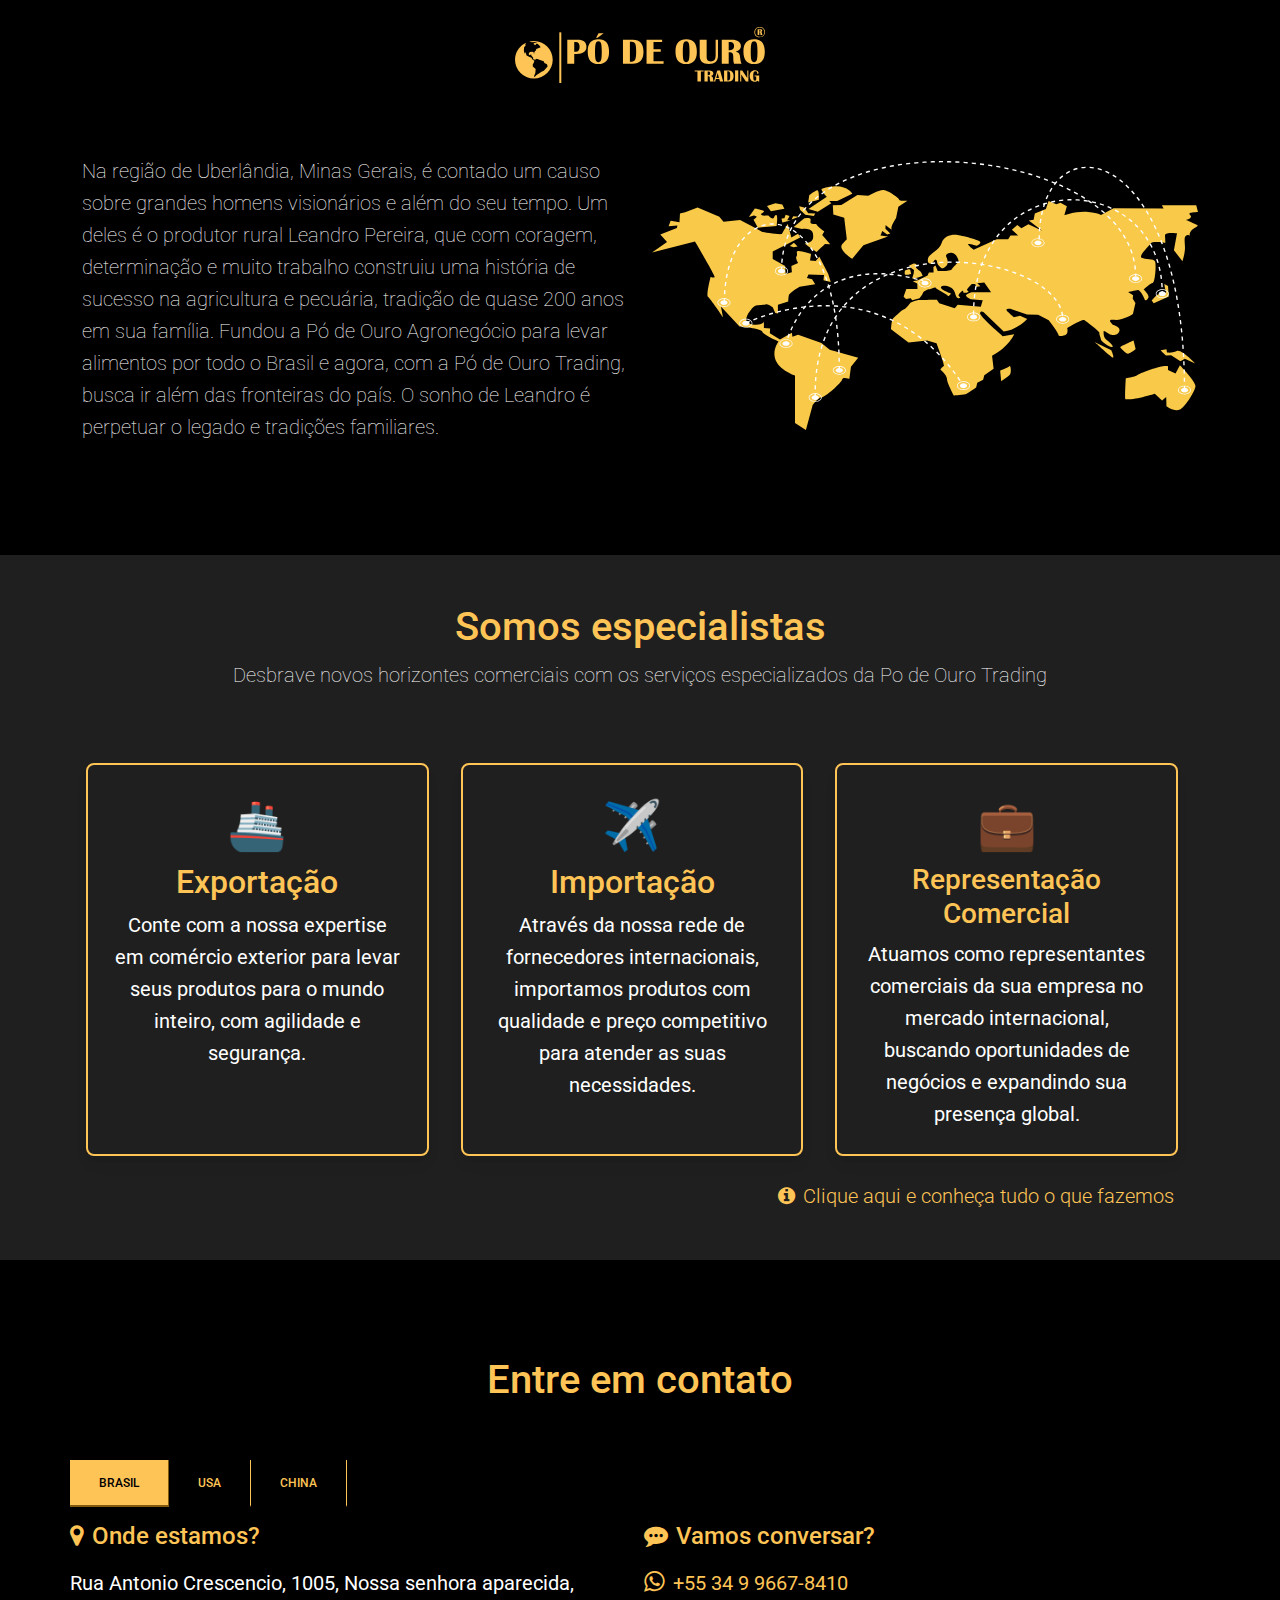
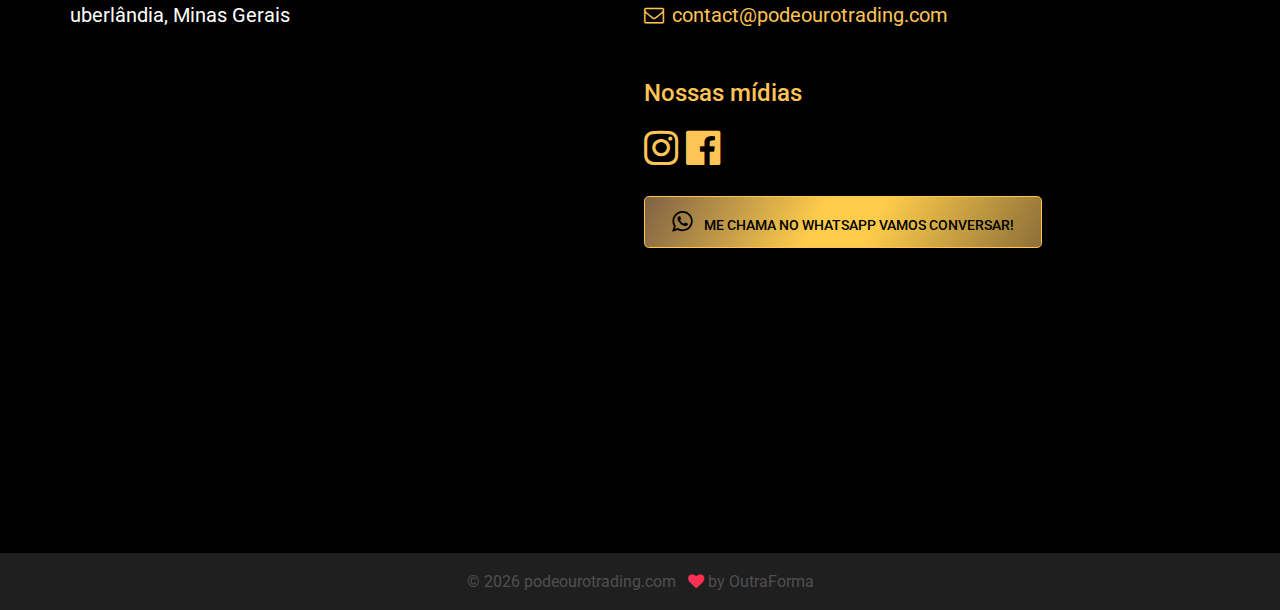
==== commit 80d06438: "Novo!" ====
--- a/index.html
+++ b/index.html
@@ -6,8 +6,10 @@
   <meta name="viewport" content="width=device-width, initial-scale=1, shrink-to-fit=no" />
   <meta http-equiv="x-ua-compatible" content="ie=edge" />
   <title>Pó de Ouro Trading</title>
-  <meta name="keywords" content="produtor rural, agricultura e pecuária, Uberlândia, Minas Gerais, Pó de Ouro Agronegócio, Pó de Ouro Trading, legado e tradições familiares, alimentos, Brasil, empreendedorismo, desafios, sucesso, visionários, fronteiras do Brasil, Leandro Pereira, importacão, exportacao">
-  <meta name="description" content="Conheça a história de Leandro Pereira, um produtor rural visionário de Uberlândia, Minas Gerais. Com coragem, determinação e tradições familiares de quase 200 anos na agricultura e pecuária, Leandro fundou a empresa Pó de Ouro Agronegócio, que agora se expandiu para além das fronteiras do Brasil com a Pó de Ouro Trading. Descubra como ele superou desafios, manteve seu legado e busca levar alimentos às mesas de todo o Brasil e do mundo.">
+  <meta name="keywords"
+    content="produtor rural, agricultura e pecuária, Uberlândia, Minas Gerais, Pó de Ouro Agronegócio, Pó de Ouro Trading, legado e tradições familiares, alimentos, Brasil, empreendedorismo, desafios, sucesso, visionários, fronteiras do Brasil, Leandro Pereira, importacão, exportacao">
+  <meta name="description"
+    content="Conheça a história de Leandro Pereira, um produtor rural visionário de Uberlândia, Minas Gerais. Com coragem, determinação e tradições familiares de quase 200 anos na agricultura e pecuária, Leandro fundou a empresa Pó de Ouro Agronegócio, que agora se expandiu para além das fronteiras do Brasil com a Pó de Ouro Trading. Descubra como ele superou desafios, manteve seu legado e busca levar alimentos às mesas de todo o Brasil e do mundo.">
   <meta name="author" content="Luis Oliveira">
   <link rel="canonical" href="https://podeourotrading.com">
   <meta name="robots" content="index,follow">
@@ -26,10 +28,8 @@
   <!-- CSS ICON PERSONALIZADO -->
   <link rel="stylesheet" href="css/icones.css">
 
-  <script
-  src="https://code.jquery.com/jquery-3.6.4.min.js"
-  integrity="sha256-oP6HI9z1XaZNBrJURtCoUT5SUnxFr8s3BzRl+cbzUq8="
-  crossorigin="anonymous"></script>
+  <script src="https://code.jquery.com/jquery-3.6.4.min.js"
+    integrity="sha256-oP6HI9z1XaZNBrJURtCoUT5SUnxFr8s3BzRl+cbzUq8=" crossorigin="anonymous"></script>
 
 
 </head>
@@ -42,8 +42,9 @@
     <!-- Container wrapper -->
     <div class="container">
       <!-- Toggle button -->
-      <button class="navbar-toggler especial-text" type="button" data-mdb-toggle="collapse" data-mdb-target="#navbarSupportedContent"
-        aria-controls="navbarSupportedContent" aria-expanded="false" aria-label="Toggle navigation">
+      <button class="navbar-toggler especial-text" type="button" data-mdb-toggle="collapse"
+        data-mdb-target="#navbarSupportedContent" aria-controls="navbarSupportedContent" aria-expanded="false"
+        aria-label="Toggle navigation">
         <i class="fa fa-bars" aria-hidden="true"></i>
       </button>
 
@@ -94,7 +95,8 @@
                   que conecta pessoas, negócios e conquista novos mercados. Com 10 anos de experiência, oferecemos
                   soluções personalizadas em exportação, importação, representação e transações comerciais. Junte-se a
                   nós para transformar oportunidades em negócios de sucesso.</h4>
-                <a class="btn btn-especial btn-lg mt-3 d-none d-md-inline-block" href="https://wa.me/5534996678410?text=Ol%C3%A1%2C+Quero+fazer+neg%C3%B3cios+hoje." role="button"
+                <a class="btn btn-especial btn-lg mt-3 d-none d-md-inline-block"
+                  href="https://wa.me/5534996678410?text=Ol%C3%A1%2C+Quero+fazer+neg%C3%B3cios+hoje." role="button"
                   rel="nofollow" target="_blank"><svg width="26" height="26" viewBox="0 0 26 26" fill="none"
                     xmlns="http://www.w3.org/2000/svg">
                     <path
@@ -104,7 +106,8 @@
                       d="M18.4166 3.61617C16.7705 2.66381 14.9017 2.16374 13 2.16667C7.01671 2.16667 2.16663 7.01675 2.16663 13C2.16663 14.7333 2.57396 16.3713 3.29654 17.8241C3.48938 18.2098 3.55329 18.6507 3.44171 19.0678L2.79713 21.4793C2.73352 21.7178 2.73376 21.9689 2.79782 22.2074C2.86188 22.4459 2.9875 22.6633 3.16209 22.8379C3.33668 23.0125 3.55411 23.1381 3.79257 23.2021C4.03102 23.2662 4.28213 23.2664 4.52071 23.2028L6.93221 22.5583C7.35082 22.4529 7.79349 22.5041 8.17696 22.7023C9.67513 23.4484 11.3263 23.8356 13 23.8333C18.9832 23.8333 23.8333 18.9833 23.8333 13C23.8333 11.0273 23.3057 9.17584 22.3838 7.58334"
                       stroke="black" stroke-width="1.5" stroke-linecap="round" />
                   </svg> Vamos fazer negócios</a>
-                  <a class="btn btn-especial btn-lg mt-3 d-md-none w-100" href="https://wa.me/5534996678410?text=Ol%C3%A1%2C+Quero+fazer+neg%C3%B3cios+hoje." role="button"
+                <a class="btn btn-especial btn-lg mt-3 d-md-none w-100"
+                  href="https://wa.me/5534996678410?text=Ol%C3%A1%2C+Quero+fazer+neg%C3%B3cios+hoje." role="button"
                   rel="nofollow" target="_blank"><svg width="26" height="26" viewBox="0 0 26 26" fill="none"
                     xmlns="http://www.w3.org/2000/svg">
                     <path
@@ -133,52 +136,64 @@
           <div class="card  ps-3 pe-3 bg-dark me-2">
             <div class="card-body text-start">
               <h5 class="card-title especial-text">Dolar</h5>
-              <p class="card-text fs-3 especial-text" id='dolar'><div class="spinner-border" role="status">
+              <p class="card-text fs-3 especial-text" id='dolar'>
+              <div class="spinner-border" role="status">
                 <span class="visually-hidden">Loading...</span>
-              </div></p>
+              </div>
+              </p>
             </div>
           </div>
           <div class="card  ps-3 pe-3 bg-dark me-2">
             <div class="card-body text-start">
               <h5 class="card-title especial-text">Euro</h5>
-              <p class="card-text fs-3 especial-text" id='euro'><div class="spinner-border" role="status">
+              <p class="card-text fs-3 especial-text" id='euro'>
+              <div class="spinner-border" role="status">
                 <span class="visually-hidden">Loading...</span>
-              </div></p>
+              </div>
+              </p>
             </div>
           </div>
           <div class="card ps-3 pe-3 bg-dark text-start">
             <div class="card-body ">
               <h5 class="card-title especial-text">Yuan</h5>
-              <p class="card-text fs-3 especial-text" id='yuan'><div class="spinner-border" role="status">
+              <p class="card-text fs-3 especial-text" id='yuan'>
+              <div class="spinner-border" role="status">
                 <span class="visually-hidden">Loading...</span>
-              </div></p>
+              </div>
+              </p>
             </div>
           </div>
         </div>
         <div class="d-md-none col-md-12 mb-2">
           <div class="card bg-dark">
             <div class="card-body text-start">
-              <h5 class="card-title especial-text">Dolar: <span id="dolar-sm" class="h6"><div class="spinner-border" role="status">
-                <span class="visually-hidden">Loading...</span>
-              </div></span></h5>
+              <h5 class="card-title especial-text">Dolar: <span id="dolar-sm" class="h6">
+                  <div class="spinner-border" role="status">
+                    <span class="visually-hidden">Loading...</span>
+                  </div>
+                </span></h5>
             </div>
           </div>
         </div>
         <div class="d-md-none col-md-12 mb-2">
           <div class="card bg-dark">
             <div class="card-body text-start">
-              <h5 class="card-title especial-text">Euro: <span id="euro-sm" class="h6"><div class="spinner-border" role="status">
-                <span class="visually-hidden">Loading...</span>
-              </div></span></h5>
+              <h5 class="card-title especial-text">Euro: <span id="euro-sm" class="h6">
+                  <div class="spinner-border" role="status">
+                    <span class="visually-hidden">Loading...</span>
+                  </div>
+                </span></h5>
             </div>
           </div>
         </div>
         <div class="d-md-none col-md-12">
           <div class="card bg-dark text-start">
             <div class="card-body ">
-              <h5 class="card-title especial-text">Yuan: <span id="yuan-sm" class="h6"><div class="spinner-border" role="status">
-                <span class="visually-hidden">Loading...</span>
-              </div></span></h5>
+              <h5 class="card-title especial-text">Yuan: <span id="yuan-sm" class="h6">
+                  <div class="spinner-border" role="status">
+                    <span class="visually-hidden">Loading...</span>
+                  </div>
+                </span></h5>
             </div>
           </div>
         </div>
@@ -186,27 +201,33 @@
       <div class="row  pt-md-5 pb-md-5 mt-md-5 mt-4">
         <div class="col-md-8">
           <h2 class="h1 text-principal">Por dentro do mundo</h2>
-          <p class="text-white fs-5 mt-5" style="font-weight: lighter;">No comércio internacional, é fundamental estar atento às flutuações do câmbio e do mercado. As variações podem afetar os preços e a demanda de produtos e serviços. É preciso estar informado, contar com profissionais especializados e ajustar as estratégias de acordo com as mudanças. Dessa forma, é possível minimizar riscos e maximizar oportunidades, garantindo o sucesso das operações e o crescimento da empresa.</p>
-          <a class="btn btn-especial btn-lg mt-5 d-none" href="https://wa.me/5534996678410?text=Ol%C3%A1%2C+Quero+fazer+neg%C3%B3cios+hoje." role="button"
-                  rel="nofollow" target="_blank"><svg width="26" height="26" viewBox="0 0 26 26" fill="none"
-                    xmlns="http://www.w3.org/2000/svg">
-                    <path
-                      d="M12.9999 16.6108C14.197 16.6108 15.1666 15.8026 15.1666 14.8059C15.1666 13.8093 14.197 13 12.9999 13C11.8028 13 10.8333 12.1918 10.8333 11.1941C10.8333 10.1974 11.8028 9.38925 12.9999 9.38925M12.9999 16.6108C11.8028 16.6108 10.8333 15.8026 10.8333 14.8059M12.9999 16.6108V17.3333M12.9999 9.38925V8.66667M12.9999 9.38925C14.197 9.38925 15.1666 10.1974 15.1666 11.1941"
-                      stroke="black" stroke-width="1.5" stroke-linecap="round" />
-                    <path
-                      d="M18.4166 3.61617C16.7705 2.66381 14.9017 2.16374 13 2.16667C7.01671 2.16667 2.16663 7.01675 2.16663 13C2.16663 14.7333 2.57396 16.3713 3.29654 17.8241C3.48938 18.2098 3.55329 18.6507 3.44171 19.0678L2.79713 21.4793C2.73352 21.7178 2.73376 21.9689 2.79782 22.2074C2.86188 22.4459 2.9875 22.6633 3.16209 22.8379C3.33668 23.0125 3.55411 23.1381 3.79257 23.2021C4.03102 23.2662 4.28213 23.2664 4.52071 23.2028L6.93221 22.5583C7.35082 22.4529 7.79349 22.5041 8.17696 22.7023C9.67513 23.4484 11.3263 23.8356 13 23.8333C18.9832 23.8333 23.8333 18.9833 23.8333 13C23.8333 11.0273 23.3057 9.17584 22.3838 7.58334"
-                      stroke="black" stroke-width="1.5" stroke-linecap="round" />
-                  </svg> Vamos conversar!</a>
-                  <a class="btn btn-especial btn-lg mt-5 d-none w-100" href="https://wa.me/5534996678410?text=Ol%C3%A1%2C+Quero+fazer+neg%C3%B3cios+hoje." role="button"
-                  rel="nofollow" target="_blank"><svg width="26" height="26" viewBox="0 0 26 26" fill="none"
-                    xmlns="http://www.w3.org/2000/svg">
-                    <path
-                      d="M12.9999 16.6108C14.197 16.6108 15.1666 15.8026 15.1666 14.8059C15.1666 13.8093 14.197 13 12.9999 13C11.8028 13 10.8333 12.1918 10.8333 11.1941C10.8333 10.1974 11.8028 9.38925 12.9999 9.38925M12.9999 16.6108C11.8028 16.6108 10.8333 15.8026 10.8333 14.8059M12.9999 16.6108V17.3333M12.9999 9.38925V8.66667M12.9999 9.38925C14.197 9.38925 15.1666 10.1974 15.1666 11.1941"
-                      stroke="black" stroke-width="1.5" stroke-linecap="round" />
-                    <path
-                      d="M18.4166 3.61617C16.7705 2.66381 14.9017 2.16374 13 2.16667C7.01671 2.16667 2.16663 7.01675 2.16663 13C2.16663 14.7333 2.57396 16.3713 3.29654 17.8241C3.48938 18.2098 3.55329 18.6507 3.44171 19.0678L2.79713 21.4793C2.73352 21.7178 2.73376 21.9689 2.79782 22.2074C2.86188 22.4459 2.9875 22.6633 3.16209 22.8379C3.33668 23.0125 3.55411 23.1381 3.79257 23.2021C4.03102 23.2662 4.28213 23.2664 4.52071 23.2028L6.93221 22.5583C7.35082 22.4529 7.79349 22.5041 8.17696 22.7023C9.67513 23.4484 11.3263 23.8356 13 23.8333C18.9832 23.8333 23.8333 18.9833 23.8333 13C23.8333 11.0273 23.3057 9.17584 22.3838 7.58334"
-                      stroke="black" stroke-width="1.5" stroke-linecap="round" />
-                  </svg> Vamos conversar!</a>
+          <p class="text-white fs-5 mt-5" style="font-weight: lighter;">No comércio internacional, é fundamental estar
+            atento às flutuações do câmbio e do mercado. As variações podem afetar os preços e a demanda de produtos e
+            serviços. É preciso estar informado, contar com profissionais especializados e ajustar as estratégias de
+            acordo com as mudanças. Dessa forma, é possível minimizar riscos e maximizar oportunidades, garantindo o
+            sucesso das operações e o crescimento da empresa.</p>
+          <a class="btn btn-especial btn-lg mt-5 d-none"
+            href="https://wa.me/5534996678410?text=Ol%C3%A1%2C+Quero+fazer+neg%C3%B3cios+hoje." role="button"
+            rel="nofollow" target="_blank"><svg width="26" height="26" viewBox="0 0 26 26" fill="none"
+              xmlns="http://www.w3.org/2000/svg">
+              <path
+                d="M12.9999 16.6108C14.197 16.6108 15.1666 15.8026 15.1666 14.8059C15.1666 13.8093 14.197 13 12.9999 13C11.8028 13 10.8333 12.1918 10.8333 11.1941C10.8333 10.1974 11.8028 9.38925 12.9999 9.38925M12.9999 16.6108C11.8028 16.6108 10.8333 15.8026 10.8333 14.8059M12.9999 16.6108V17.3333M12.9999 9.38925V8.66667M12.9999 9.38925C14.197 9.38925 15.1666 10.1974 15.1666 11.1941"
+                stroke="black" stroke-width="1.5" stroke-linecap="round" />
+              <path
+                d="M18.4166 3.61617C16.7705 2.66381 14.9017 2.16374 13 2.16667C7.01671 2.16667 2.16663 7.01675 2.16663 13C2.16663 14.7333 2.57396 16.3713 3.29654 17.8241C3.48938 18.2098 3.55329 18.6507 3.44171 19.0678L2.79713 21.4793C2.73352 21.7178 2.73376 21.9689 2.79782 22.2074C2.86188 22.4459 2.9875 22.6633 3.16209 22.8379C3.33668 23.0125 3.55411 23.1381 3.79257 23.2021C4.03102 23.2662 4.28213 23.2664 4.52071 23.2028L6.93221 22.5583C7.35082 22.4529 7.79349 22.5041 8.17696 22.7023C9.67513 23.4484 11.3263 23.8356 13 23.8333C18.9832 23.8333 23.8333 18.9833 23.8333 13C23.8333 11.0273 23.3057 9.17584 22.3838 7.58334"
+                stroke="black" stroke-width="1.5" stroke-linecap="round" />
+            </svg> Vamos conversar!</a>
+          <a class="btn btn-especial btn-lg mt-5 d-none w-100"
+            href="https://wa.me/5534996678410?text=Ol%C3%A1%2C+Quero+fazer+neg%C3%B3cios+hoje." role="button"
+            rel="nofollow" target="_blank"><svg width="26" height="26" viewBox="0 0 26 26" fill="none"
+              xmlns="http://www.w3.org/2000/svg">
+              <path
+                d="M12.9999 16.6108C14.197 16.6108 15.1666 15.8026 15.1666 14.8059C15.1666 13.8093 14.197 13 12.9999 13C11.8028 13 10.8333 12.1918 10.8333 11.1941C10.8333 10.1974 11.8028 9.38925 12.9999 9.38925M12.9999 16.6108C11.8028 16.6108 10.8333 15.8026 10.8333 14.8059M12.9999 16.6108V17.3333M12.9999 9.38925V8.66667M12.9999 9.38925C14.197 9.38925 15.1666 10.1974 15.1666 11.1941"
+                stroke="black" stroke-width="1.5" stroke-linecap="round" />
+              <path
+                d="M18.4166 3.61617C16.7705 2.66381 14.9017 2.16374 13 2.16667C7.01671 2.16667 2.16663 7.01675 2.16663 13C2.16663 14.7333 2.57396 16.3713 3.29654 17.8241C3.48938 18.2098 3.55329 18.6507 3.44171 19.0678L2.79713 21.4793C2.73352 21.7178 2.73376 21.9689 2.79782 22.2074C2.86188 22.4459 2.9875 22.6633 3.16209 22.8379C3.33668 23.0125 3.55411 23.1381 3.79257 23.2021C4.03102 23.2662 4.28213 23.2664 4.52071 23.2028L6.93221 22.5583C7.35082 22.4529 7.79349 22.5041 8.17696 22.7023C9.67513 23.4484 11.3263 23.8356 13 23.8333C18.9832 23.8333 23.8333 18.9833 23.8333 13C23.8333 11.0273 23.3057 9.17584 22.3838 7.58334"
+                stroke="black" stroke-width="1.5" stroke-linecap="round" />
+            </svg> Vamos conversar!</a>
         </div>
         <div class="col-md-4 text-center d-none d-md-block">
           <img src="img/dolar.svg" alt="Nós te ajudamos a fazer negocios." class="text-center rotate-center">
@@ -229,30 +250,36 @@
       <div class="row mt-5">
         <div class="col-md-6">
           <p class="text-white fs-5 mt-4 " style="font-weight: lighter;">
-            Na região de Uberlândia, Minas Gerais, é contado um causo sobre grandes homens visionários e além do seu tempo. Um deles é o produtor rural Leandro Pereira, que com coragem, determinação e muito trabalho construiu uma história de sucesso na agricultura e pecuária, tradição de quase 200 anos em sua família. Fundou a Pó de Ouro Agronegócio para levar alimentos por todo o Brasil e agora, com a Pó de Ouro Trading, busca ir além das fronteiras do país. O sonho de Leandro é perpetuar o legado e tradições familiares.
+            Na região de Uberlândia, Minas Gerais, é contado um causo sobre grandes homens visionários e além do seu
+            tempo. Um deles é o produtor rural Leandro Pereira, que com coragem, determinação e muito trabalho construiu
+            uma história de sucesso na agricultura e pecuária, tradição de quase 200 anos em sua família. Fundou a Pó de
+            Ouro Agronegócio para levar alimentos por todo o Brasil e agora, com a Pó de Ouro Trading, busca ir além das
+            fronteiras do país. O sonho de Leandro é perpetuar o legado e tradições familiares.
           </p>
-          <a class="btn btn-especial btn-lg mt-5 d-none" href="https://wa.me/5534996678410?text=Ol%C3%A1%2C+Quero+fazer+neg%C3%B3cios+hoje." role="button"
-          rel="nofollow" target="_blank"><svg width="26" height="26" viewBox="0 0 26 26" fill="none"
-            xmlns="http://www.w3.org/2000/svg">
-            <path
-              d="M12.9999 16.6108C14.197 16.6108 15.1666 15.8026 15.1666 14.8059C15.1666 13.8093 14.197 13 12.9999 13C11.8028 13 10.8333 12.1918 10.8333 11.1941C10.8333 10.1974 11.8028 9.38925 12.9999 9.38925M12.9999 16.6108C11.8028 16.6108 10.8333 15.8026 10.8333 14.8059M12.9999 16.6108V17.3333M12.9999 9.38925V8.66667M12.9999 9.38925C14.197 9.38925 15.1666 10.1974 15.1666 11.1941"
-              stroke="black" stroke-width="1.5" stroke-linecap="round" />
-            <path
-              d="M18.4166 3.61617C16.7705 2.66381 14.9017 2.16374 13 2.16667C7.01671 2.16667 2.16663 7.01675 2.16663 13C2.16663 14.7333 2.57396 16.3713 3.29654 17.8241C3.48938 18.2098 3.55329 18.6507 3.44171 19.0678L2.79713 21.4793C2.73352 21.7178 2.73376 21.9689 2.79782 22.2074C2.86188 22.4459 2.9875 22.6633 3.16209 22.8379C3.33668 23.0125 3.55411 23.1381 3.79257 23.2021C4.03102 23.2662 4.28213 23.2664 4.52071 23.2028L6.93221 22.5583C7.35082 22.4529 7.79349 22.5041 8.17696 22.7023C9.67513 23.4484 11.3263 23.8356 13 23.8333C18.9832 23.8333 23.8333 18.9833 23.8333 13C23.8333 11.0273 23.3057 9.17584 22.3838 7.58334"
-              stroke="black" stroke-width="1.5" stroke-linecap="round" />
-          </svg> Entre em contato</a>
-          <a class="btn btn-especial btn-lg mt-5 w-100 d-none" href="https://wa.me/5534996678410?text=Ol%C3%A1%2C+Quero+fazer+neg%C3%B3cios+hoje." role="button"
-          rel="nofollow" target="_blank"><svg width="26" height="26" viewBox="0 0 26 26" fill="none"
-            xmlns="http://www.w3.org/2000/svg">
-            <path
-              d="M12.9999 16.6108C14.197 16.6108 15.1666 15.8026 15.1666 14.8059C15.1666 13.8093 14.197 13 12.9999 13C11.8028 13 10.8333 12.1918 10.8333 11.1941C10.8333 10.1974 11.8028 9.38925 12.9999 9.38925M12.9999 16.6108C11.8028 16.6108 10.8333 15.8026 10.8333 14.8059M12.9999 16.6108V17.3333M12.9999 9.38925V8.66667M12.9999 9.38925C14.197 9.38925 15.1666 10.1974 15.1666 11.1941"
-              stroke="black" stroke-width="1.5" stroke-linecap="round" />
-            <path
-              d="M18.4166 3.61617C16.7705 2.66381 14.9017 2.16374 13 2.16667C7.01671 2.16667 2.16663 7.01675 2.16663 13C2.16663 14.7333 2.57396 16.3713 3.29654 17.8241C3.48938 18.2098 3.55329 18.6507 3.44171 19.0678L2.79713 21.4793C2.73352 21.7178 2.73376 21.9689 2.79782 22.2074C2.86188 22.4459 2.9875 22.6633 3.16209 22.8379C3.33668 23.0125 3.55411 23.1381 3.79257 23.2021C4.03102 23.2662 4.28213 23.2664 4.52071 23.2028L6.93221 22.5583C7.35082 22.4529 7.79349 22.5041 8.17696 22.7023C9.67513 23.4484 11.3263 23.8356 13 23.8333C18.9832 23.8333 23.8333 18.9833 23.8333 13C23.8333 11.0273 23.3057 9.17584 22.3838 7.58334"
-              stroke="black" stroke-width="1.5" stroke-linecap="round" />
-          </svg> Entre em contato</a>
-        </div>
-        <div class="col-md-6 d-flex align-items-center mt-5 mt-md-0 justify-content-center" >
+          <a class="btn btn-especial btn-lg mt-5 d-none"
+            href="https://wa.me/5534996678410?text=Ol%C3%A1%2C+Quero+fazer+neg%C3%B3cios+hoje." role="button"
+            rel="nofollow" target="_blank"><svg width="26" height="26" viewBox="0 0 26 26" fill="none"
+              xmlns="http://www.w3.org/2000/svg">
+              <path
+                d="M12.9999 16.6108C14.197 16.6108 15.1666 15.8026 15.1666 14.8059C15.1666 13.8093 14.197 13 12.9999 13C11.8028 13 10.8333 12.1918 10.8333 11.1941C10.8333 10.1974 11.8028 9.38925 12.9999 9.38925M12.9999 16.6108C11.8028 16.6108 10.8333 15.8026 10.8333 14.8059M12.9999 16.6108V17.3333M12.9999 9.38925V8.66667M12.9999 9.38925C14.197 9.38925 15.1666 10.1974 15.1666 11.1941"
+                stroke="black" stroke-width="1.5" stroke-linecap="round" />
+              <path
+                d="M18.4166 3.61617C16.7705 2.66381 14.9017 2.16374 13 2.16667C7.01671 2.16667 2.16663 7.01675 2.16663 13C2.16663 14.7333 2.57396 16.3713 3.29654 17.8241C3.48938 18.2098 3.55329 18.6507 3.44171 19.0678L2.79713 21.4793C2.73352 21.7178 2.73376 21.9689 2.79782 22.2074C2.86188 22.4459 2.9875 22.6633 3.16209 22.8379C3.33668 23.0125 3.55411 23.1381 3.79257 23.2021C4.03102 23.2662 4.28213 23.2664 4.52071 23.2028L6.93221 22.5583C7.35082 22.4529 7.79349 22.5041 8.17696 22.7023C9.67513 23.4484 11.3263 23.8356 13 23.8333C18.9832 23.8333 23.8333 18.9833 23.8333 13C23.8333 11.0273 23.3057 9.17584 22.3838 7.58334"
+                stroke="black" stroke-width="1.5" stroke-linecap="round" />
+            </svg> Entre em contato</a>
+          <a class="btn btn-especial btn-lg mt-5 w-100 d-none"
+            href="https://wa.me/5534996678410?text=Ol%C3%A1%2C+Quero+fazer+neg%C3%B3cios+hoje." role="button"
+            rel="nofollow" target="_blank"><svg width="26" height="26" viewBox="0 0 26 26" fill="none"
+              xmlns="http://www.w3.org/2000/svg">
+              <path
+                d="M12.9999 16.6108C14.197 16.6108 15.1666 15.8026 15.1666 14.8059C15.1666 13.8093 14.197 13 12.9999 13C11.8028 13 10.8333 12.1918 10.8333 11.1941C10.8333 10.1974 11.8028 9.38925 12.9999 9.38925M12.9999 16.6108C11.8028 16.6108 10.8333 15.8026 10.8333 14.8059M12.9999 16.6108V17.3333M12.9999 9.38925V8.66667M12.9999 9.38925C14.197 9.38925 15.1666 10.1974 15.1666 11.1941"
+                stroke="black" stroke-width="1.5" stroke-linecap="round" />
+              <path
+                d="M18.4166 3.61617C16.7705 2.66381 14.9017 2.16374 13 2.16667C7.01671 2.16667 2.16663 7.01675 2.16663 13C2.16663 14.7333 2.57396 16.3713 3.29654 17.8241C3.48938 18.2098 3.55329 18.6507 3.44171 19.0678L2.79713 21.4793C2.73352 21.7178 2.73376 21.9689 2.79782 22.2074C2.86188 22.4459 2.9875 22.6633 3.16209 22.8379C3.33668 23.0125 3.55411 23.1381 3.79257 23.2021C4.03102 23.2662 4.28213 23.2664 4.52071 23.2028L6.93221 22.5583C7.35082 22.4529 7.79349 22.5041 8.17696 22.7023C9.67513 23.4484 11.3263 23.8356 13 23.8333C18.9832 23.8333 23.8333 18.9833 23.8333 13C23.8333 11.0273 23.3057 9.17584 22.3838 7.58334"
+                stroke="black" stroke-width="1.5" stroke-linecap="round" />
+            </svg> Entre em contato</a>
+        </div>
+        <div class="col-md-6 d-flex align-items-center mt-5 mt-md-0 justify-content-center">
           <img src="img/mapa.svg" alt="" width="100%" class="tilt-in-fwd-tr ">
         </div>
       </div>
@@ -267,7 +294,8 @@
       <div class="row">
         <div class="col-md-12 text-center">
           <h2 class="h1 text-principal">Somos especialistas</h2>
-          <p class="text-white fs-5" style="font-weight: lighter;">Desbrave novos horizontes comerciais com os serviços especializados da Po de Ouro Trading</p>
+          <p class="text-white fs-5" style="font-weight: lighter;">Desbrave novos horizontes comerciais com os serviços
+            especializados da Po de Ouro Trading</p>
 
         </div>
         <div class="row d-none d-md-flex gx-3 mt-5">
@@ -280,9 +308,10 @@
                     <h3 class="h2 text-center text-principal">Exportação</h3>
                   </h5>
                   <p class="card-text text-center text-white fs-5">
-                    Conte com a nossa expertise em comércio exterior para levar seus produtos para o mundo inteiro, com agilidade e segurança.
+                    Conte com a nossa expertise em comércio exterior para levar seus produtos para o mundo inteiro, com
+                    agilidade e segurança.
                   </p>
-                  
+
                 </div>
               </div>
             </div>
@@ -296,9 +325,10 @@
                     <h3 class="h2 text-center text-principal">Importação</h3>
                   </h5>
                   <p class="card-text  text-center text-white fs-5">
-                    Através da nossa rede de fornecedores internacionais, importamos produtos com qualidade e preço competitivo para atender as suas necessidades.
+                    Através da nossa rede de fornecedores internacionais, importamos produtos com qualidade e preço
+                    competitivo para atender as suas necessidades.
                   </p>
-                  
+
                 </div>
               </div>
             </div>
@@ -312,9 +342,10 @@
                     <h3 class="h3 text-center text-principal">Representação Comercial</h3>
                   </h5>
                   <p class="card-text text-center text-white fs-5">
-                    Atuamos como representantes comerciais da sua empresa no mercado internacional, buscando oportunidades de negócios e expandindo sua presença global.
+                    Atuamos como representantes comerciais da sua empresa no mercado internacional, buscando
+                    oportunidades de negócios e expandindo sua presença global.
                   </p>
-                  
+
                 </div>
               </div>
             </div>
@@ -331,9 +362,10 @@
                     <h3 class="h2 text-center text-principal">Exportação</h3>
                   </h5>
                   <p class="card-text text-center text-white fs-5">
-                    Conte com a nossa expertise em comércio exterior para levar seus produtos para o mundo inteiro, com agilidade e segurança.
+                    Conte com a nossa expertise em comércio exterior para levar seus produtos para o mundo inteiro, com
+                    agilidade e segurança.
                   </p>
-                  
+
                 </div>
               </div>
             </div>
@@ -347,9 +379,10 @@
                     <h3 class="h2 text-center text-principal">Importação</h3>
                   </h5>
                   <p class="card-text  text-center text-white fs-5">
-                    Através da nossa rede de fornecedores internacionais, importamos produtos com qualidade e preço competitivo para atender as suas necessidades.
+                    Através da nossa rede de fornecedores internacionais, importamos produtos com qualidade e preço
+                    competitivo para atender as suas necessidades.
                   </p>
-                  
+
                 </div>
               </div>
             </div>
@@ -363,9 +396,10 @@
                     <h3 class="h3 text-center text-principal">Representação Comercial</h3>
                   </h5>
                   <p class="card-text text-center text-white fs-md-1">
-                    Atuamos como representantes comerciais da sua empresa no mercado internacional, buscando oportunidades de negócios e expandindo sua presença global.
+                    Atuamos como representantes comerciais da sua empresa no mercado internacional, buscando
+                    oportunidades de negócios e expandindo sua presença global.
                   </p>
-                  
+
                 </div>
               </div>
             </div>
@@ -374,31 +408,34 @@
         <div class="row mt-3">
           <div class="col-md-12 text-end link-icones">
             <i class="fas fa-circle-info"></i>
-            <a href="#" class="fs-5 fw-light text-principal"><i class="fa fa-info-circle me-2" aria-hidden="true"></i>Clique aqui e conheça tudo o que fazemos</a>
+            <a href="#" class="fs-5 fw-light text-principal"><i class="fa fa-info-circle me-2"
+                aria-hidden="true"></i>Clique aqui e conheça tudo o que fazemos</a>
           </div>
           <div class="col-md-12 text-center d-none">
-            <a class="btn btn-especial btn-lg mt-5" href="https://wa.me/5534996678410?text=Ol%C3%A1%2C+Quero+fazer+neg%C3%B3cios+hoje." role="button"
-            rel="nofollow" target="_blank"><svg width="26" height="26" viewBox="0 0 26 26" fill="none"
-              xmlns="http://www.w3.org/2000/svg">
-              <path
-                d="M12.9999 16.6108C14.197 16.6108 15.1666 15.8026 15.1666 14.8059C15.1666 13.8093 14.197 13 12.9999 13C11.8028 13 10.8333 12.1918 10.8333 11.1941C10.8333 10.1974 11.8028 9.38925 12.9999 9.38925M12.9999 16.6108C11.8028 16.6108 10.8333 15.8026 10.8333 14.8059M12.9999 16.6108V17.3333M12.9999 9.38925V8.66667M12.9999 9.38925C14.197 9.38925 15.1666 10.1974 15.1666 11.1941"
-                stroke="black" stroke-width="1.5" stroke-linecap="round" />
-              <path
-                d="M18.4166 3.61617C16.7705 2.66381 14.9017 2.16374 13 2.16667C7.01671 2.16667 2.16663 7.01675 2.16663 13C2.16663 14.7333 2.57396 16.3713 3.29654 17.8241C3.48938 18.2098 3.55329 18.6507 3.44171 19.0678L2.79713 21.4793C2.73352 21.7178 2.73376 21.9689 2.79782 22.2074C2.86188 22.4459 2.9875 22.6633 3.16209 22.8379C3.33668 23.0125 3.55411 23.1381 3.79257 23.2021C4.03102 23.2662 4.28213 23.2664 4.52071 23.2028L6.93221 22.5583C7.35082 22.4529 7.79349 22.5041 8.17696 22.7023C9.67513 23.4484 11.3263 23.8356 13 23.8333C18.9832 23.8333 23.8333 18.9833 23.8333 13C23.8333 11.0273 23.3057 9.17584 22.3838 7.58334"
-                stroke="black" stroke-width="1.5" stroke-linecap="round" />
-            </svg> Vamos fazer negócios</a>
+            <a class="btn btn-especial btn-lg mt-5"
+              href="https://wa.me/5534996678410?text=Ol%C3%A1%2C+Quero+fazer+neg%C3%B3cios+hoje." role="button"
+              rel="nofollow" target="_blank"><svg width="26" height="26" viewBox="0 0 26 26" fill="none"
+                xmlns="http://www.w3.org/2000/svg">
+                <path
+                  d="M12.9999 16.6108C14.197 16.6108 15.1666 15.8026 15.1666 14.8059C15.1666 13.8093 14.197 13 12.9999 13C11.8028 13 10.8333 12.1918 10.8333 11.1941C10.8333 10.1974 11.8028 9.38925 12.9999 9.38925M12.9999 16.6108C11.8028 16.6108 10.8333 15.8026 10.8333 14.8059M12.9999 16.6108V17.3333M12.9999 9.38925V8.66667M12.9999 9.38925C14.197 9.38925 15.1666 10.1974 15.1666 11.1941"
+                  stroke="black" stroke-width="1.5" stroke-linecap="round" />
+                <path
+                  d="M18.4166 3.61617C16.7705 2.66381 14.9017 2.16374 13 2.16667C7.01671 2.16667 2.16663 7.01675 2.16663 13C2.16663 14.7333 2.57396 16.3713 3.29654 17.8241C3.48938 18.2098 3.55329 18.6507 3.44171 19.0678L2.79713 21.4793C2.73352 21.7178 2.73376 21.9689 2.79782 22.2074C2.86188 22.4459 2.9875 22.6633 3.16209 22.8379C3.33668 23.0125 3.55411 23.1381 3.79257 23.2021C4.03102 23.2662 4.28213 23.2664 4.52071 23.2028L6.93221 22.5583C7.35082 22.4529 7.79349 22.5041 8.17696 22.7023C9.67513 23.4484 11.3263 23.8356 13 23.8333C18.9832 23.8333 23.8333 18.9833 23.8333 13C23.8333 11.0273 23.3057 9.17584 22.3838 7.58334"
+                  stroke="black" stroke-width="1.5" stroke-linecap="round" />
+              </svg> Vamos fazer negócios</a>
           </div>
           <div class="col-md-12 text-center d-none">
-            <a class="btn btn-especial btn-lg mt-5 w-100" href="https://wa.me/5534996678410?text=Ol%C3%A1%2C+Quero+fazer+neg%C3%B3cios+hoje." role="button"
-            rel="nofollow" target="_blank"><svg width="26" height="26" viewBox="0 0 26 26" fill="none"
-              xmlns="http://www.w3.org/2000/svg">
-              <path
-                d="M12.9999 16.6108C14.197 16.6108 15.1666 15.8026 15.1666 14.8059C15.1666 13.8093 14.197 13 12.9999 13C11.8028 13 10.8333 12.1918 10.8333 11.1941C10.8333 10.1974 11.8028 9.38925 12.9999 9.38925M12.9999 16.6108C11.8028 16.6108 10.8333 15.8026 10.8333 14.8059M12.9999 16.6108V17.3333M12.9999 9.38925V8.66667M12.9999 9.38925C14.197 9.38925 15.1666 10.1974 15.1666 11.1941"
-                stroke="black" stroke-width="1.5" stroke-linecap="round" />
-              <path
-                d="M18.4166 3.61617C16.7705 2.66381 14.9017 2.16374 13 2.16667C7.01671 2.16667 2.16663 7.01675 2.16663 13C2.16663 14.7333 2.57396 16.3713 3.29654 17.8241C3.48938 18.2098 3.55329 18.6507 3.44171 19.0678L2.79713 21.4793C2.73352 21.7178 2.73376 21.9689 2.79782 22.2074C2.86188 22.4459 2.9875 22.6633 3.16209 22.8379C3.33668 23.0125 3.55411 23.1381 3.79257 23.2021C4.03102 23.2662 4.28213 23.2664 4.52071 23.2028L6.93221 22.5583C7.35082 22.4529 7.79349 22.5041 8.17696 22.7023C9.67513 23.4484 11.3263 23.8356 13 23.8333C18.9832 23.8333 23.8333 18.9833 23.8333 13C23.8333 11.0273 23.3057 9.17584 22.3838 7.58334"
-                stroke="black" stroke-width="1.5" stroke-linecap="round" />
-            </svg> Vamos fazer negócios</a>
+            <a class="btn btn-especial btn-lg mt-5 w-100"
+              href="https://wa.me/5534996678410?text=Ol%C3%A1%2C+Quero+fazer+neg%C3%B3cios+hoje." role="button"
+              rel="nofollow" target="_blank"><svg width="26" height="26" viewBox="0 0 26 26" fill="none"
+                xmlns="http://www.w3.org/2000/svg">
+                <path
+                  d="M12.9999 16.6108C14.197 16.6108 15.1666 15.8026 15.1666 14.8059C15.1666 13.8093 14.197 13 12.9999 13C11.8028 13 10.8333 12.1918 10.8333 11.1941C10.8333 10.1974 11.8028 9.38925 12.9999 9.38925M12.9999 16.6108C11.8028 16.6108 10.8333 15.8026 10.8333 14.8059M12.9999 16.6108V17.3333M12.9999 9.38925V8.66667M12.9999 9.38925C14.197 9.38925 15.1666 10.1974 15.1666 11.1941"
+                  stroke="black" stroke-width="1.5" stroke-linecap="round" />
+                <path
+                  d="M18.4166 3.61617C16.7705 2.66381 14.9017 2.16374 13 2.16667C7.01671 2.16667 2.16663 7.01675 2.16663 13C2.16663 14.7333 2.57396 16.3713 3.29654 17.8241C3.48938 18.2098 3.55329 18.6507 3.44171 19.0678L2.79713 21.4793C2.73352 21.7178 2.73376 21.9689 2.79782 22.2074C2.86188 22.4459 2.9875 22.6633 3.16209 22.8379C3.33668 23.0125 3.55411 23.1381 3.79257 23.2021C4.03102 23.2662 4.28213 23.2664 4.52071 23.2028L6.93221 22.5583C7.35082 22.4529 7.79349 22.5041 8.17696 22.7023C9.67513 23.4484 11.3263 23.8356 13 23.8333C18.9832 23.8333 23.8333 18.9833 23.8333 13C23.8333 11.0273 23.3057 9.17584 22.3838 7.58334"
+                  stroke="black" stroke-width="1.5" stroke-linecap="round" />
+              </svg> Vamos fazer negócios</a>
           </div>
         </div>
       </div>
@@ -407,60 +444,198 @@
 
 
   <!-- Contato -->
-<section id="contato" class=" pt-5 pb-5 bg-contato">
-  <article class="container">
-    <div class="row mt-3 mt-md-5">
-      <div class="col-md-12 text-center">
-        <h2 class="h1 text-principal ">Entre em contato</h2>
-      </div>
-      <div class="row mt-md-5 mt-3 gx-0 gx-md-3 p-2 p-md-0">
-        <div class="col-md-6">
-          <h4 class="text-principal"><i class="fa fa-map-marker me-2" aria-hidden="true"></i>Onde estamos?</h4>
-          <p class="fs-5 text-white mt-3">Rua Antonio Crescencio, 1005, Nossa senhora aparecida, uberlândia, Minas Gerais</p>
-          <iframe src="https://www.google.com/maps/embed?pb=!1m18!1m12!1m3!1d3774.60935152168!2d-48.26753312409093!3d-18.904403882265083!2m3!1f0!2f0!3f0!3m2!1i1024!2i768!4f13.1!3m3!1m2!1s0x94a445bb9b15d9ef%3A0x7ed55019124dc365!2sR.%20Ant%C3%B4nio%20Cresc%C3%AAncio%2C%201005%20-%20Nossa%20Sra.%20Aparecida%2C%20Uberl%C3%A2ndia%20-%20MG%2C%2038400-636!5e0!3m2!1spt-BR!2sbr!4v1681857035347!5m2!1spt-BR!2sbr" width="100%" height="450" style="border:0;" allowfullscreen="" loading="lazy" referrerpolicy="no-referrer-when-downgrade"></iframe>
-        </div>
-        <div class="col-md-6 mt-5 mt-md-0">
-          <h4 class="text-principal"><i class="fa fa-commenting me-2" aria-hidden="true"></i>Vamos conversar?</h4>
-          <p class="fs-5 text-white mt-3 link-icones">
-            <a href="https://wa.me/5534996678410?text=Ol%C3%A1%2C+Quero+fazer+neg%C3%B3cios+hoje."><i class="fa fa-whatsapp fs-4 me-2" aria-hidden="true"></i>+55 34 9 9667-8410</a><br>
-            <a href="mailto:contact@podeourotrading.com"><i class="fa fa-envelope-o me-2" aria-hidden="true"></i>contact@podeourotrading.com</a>
-          </p>
-          <div class="row mt-3 mt-md-5 gx-0 gx-md-3">
-            <div class="col-md-12">
-              <h4 class="text-principal ">Nossas mídias</h4>
-            </div>
-            <div class="row mt-2 gx-0 gx-md-3">
-              <div class="col-md-12 link-icones">
-                <a class="" href="http://"><i class="fa fa-instagram h1 me-2" aria-hidden="true"></i></a><a class="" href="http://"><i class="fa fa-facebook-official h1" aria-hidden="true"></i></a>
-              </div>
-              <div class="col-md-12 d-none d-md-block">
-                <a class="btn btn-especial btn-lg mt-3" href="https://wa.me/5534996678410?text=Ol%C3%A1%2C+Quero+fazer+neg%C3%B3cios+hoje." role="button"
-                rel="nofollow" target="_blank"><i class="fa fa-whatsapp fs-4 me-2" aria-hidden="true"></i> Me chama no whatsapp vamos conversar!</a>
-              </div>
-              <div class="col-md-12 d-md-none">
-                <a class="btn btn-especial btn-lg mt-3 w-100" href="https://wa.me/5534996678410?text=Ol%C3%A1%2C+Quero+fazer+neg%C3%B3cios+hoje." role="button"
-                rel="nofollow" target="_blank"><i class="fa fa-whatsapp fs-4 me-2" aria-hidden="true"></i> Me chama no whatsapp vamos conversar!</a>
-              </div>
-            </div>  
-          </div>
-        
+  <section id="contato" class=" pt-5 pb-5 bg-contato">
+    <article class="container">
+      <div class="row mt-3 mt-md-5">
+        <div class="col-md-12 text-center">
+          <h2 class="h1 text-principal ">Entre em contato</h2>
+        </div>
+        <div class="row mt-md-5 mt-3 gx-0 gx-md-3 p-2 p-md-0">
+
+          <div class="col-md-12">
+            <!-- Tabs navs -->
+            <ul class="nav nav-tabs tab-contato mb-3" id="ex1" role="tablist">
+              <li class="nav-item" role="presentation">
+                <a class="nav-link  active" id="ex1-tab-1" data-mdb-toggle="tab" href="#ex1-tabs-1" role="tab"
+                  aria-controls="ex1-tabs-1" aria-selected="true">Brasil</a>
+              </li>
+              <li class="nav-item" role="presentation">
+                <a class="nav-link" id="ex1-tab-2" data-mdb-toggle="tab" href="#ex1-tabs-2" role="tab"
+                  aria-controls="ex1-tabs-2" aria-selected="false">USA</a>
+              </li>
+              <li class="nav-item" role="presentation">
+                <a class="nav-link" id="ex1-tab-3" data-mdb-toggle="tab" href="#ex1-tabs-3" role="tab"
+                  aria-controls="ex1-tabs-3" aria-selected="false">China</a>
+              </li>
+            </ul>
+            <!-- Tabs navs -->
+
+            <!-- Tabs content -->
+            <div class="tab-content" id="ex1-content">
+              <div class="tab-pane fade show active" id="ex1-tabs-1" role="tabpanel" aria-labelledby="ex1-tab-1">
+                <div class="row mt-3">
+                  <div class="col-md-6">
+                    <h4 class="text-principal"><i class="fa fa-map-marker me-2" aria-hidden="true"></i>Onde estamos?</h4>
+                    <p class="fs-5 text-white mt-3">Rua Antonio Crescencio, 1005, Nossa senhora aparecida, uberlândia, Minas Gerais</p>
+                    <iframe
+                      src="https://www.google.com/maps/embed?pb=!1m18!1m12!1m3!1d3774.60935152168!2d-48.26753312409093!3d-18.904403882265083!2m3!1f0!2f0!3f0!3m2!1i1024!2i768!4f13.1!3m3!1m2!1s0x94a445bb9b15d9ef%3A0x7ed55019124dc365!2sR.%20Ant%C3%B4nio%20Cresc%C3%AAncio%2C%201005%20-%20Nossa%20Sra.%20Aparecida%2C%20Uberl%C3%A2ndia%20-%20MG%2C%2038400-636!5e0!3m2!1spt-BR!2sbr!4v1681857035347!5m2!1spt-BR!2sbr"
+                      width="100%" height="450" style="border:0;" allowfullscreen="" loading="lazy"
+                      referrerpolicy="no-referrer-when-downgrade"></iframe>
+                  </div>
+                  
+                  <div class="col-md-6 mt-5 mt-md-0">
+                    <h4 class="text-principal"><i class="fa fa-commenting me-2" aria-hidden="true"></i>Vamos conversar?</h4>
+                    <p class="fs-5 text-white mt-3 link-icones">
+                      <a href="https://wa.me/5534996678410?text=Ol%C3%A1%2C+Quero+fazer+neg%C3%B3cios+hoje."><i
+                          class="fa fa-whatsapp fs-4 me-2" aria-hidden="true"></i>+55 34 9 9667-8410</a><br>
+                      <a href="mailto:contact@podeourotrading.com"><i class="fa fa-envelope-o me-2"
+                          aria-hidden="true"></i>contact@podeourotrading.com</a>
+                    </p>
+                    <div class="row mt-3 mt-md-5 gx-0 gx-md-3">
+                      <div class="col-md-12">
+                        <h4 class="text-principal ">Nossas mídias</h4>
+                      </div>
+                      <div class="row mt-2 gx-0 gx-md-3">
+                        <div class="col-md-12 link-icones">
+                          <a class="" href="http://"><i class="fa fa-instagram h1 me-2" aria-hidden="true"></i></a><a class=""
+                            href="http://"><i class="fa fa-facebook-official h1" aria-hidden="true"></i></a>
+                        </div>
+                        <div class="col-md-12 d-none d-md-block">
+                          <a class="btn btn-especial btn-lg mt-3"
+                            href="https://wa.me/5534996678410?text=Ol%C3%A1%2C+Quero+fazer+neg%C3%B3cios+hoje." role="button"
+                            rel="nofollow" target="_blank"><i class="fa fa-whatsapp fs-4 me-2" aria-hidden="true"></i> Me chama no
+                            whatsapp vamos conversar!</a>
+                        </div>
+                        <div class="col-md-12 d-md-none">
+                          <a class="btn btn-especial btn-lg mt-3 w-100"
+                            href="https://wa.me/5534996678410?text=Ol%C3%A1%2C+Quero+fazer+neg%C3%B3cios+hoje." role="button"
+                            rel="nofollow" target="_blank"><i class="fa fa-whatsapp fs-4 me-2" aria-hidden="true"></i> Me chama no
+                            whatsapp vamos conversar!</a>
+                        </div>
+                      </div>
+                    </div>
+                  </div>
+                </div>
+              </div>
+              <div class="tab-pane fade" id="ex1-tabs-2" role="tabpanel" aria-labelledby="ex1-tab-2">
+                <div class="row mt-3">
+                  <div class="col-md-6">
+                    <h4 class="text-principal"><i class="fa fa-map-marker me-2" aria-hidden="true"></i>Onde estamos?</h4>
+                    <p class="fs-5 text-white mt-3">446 W Hillsboro Blvd – Deerfield Beach, FL 33441 – U.S.A.
+                      <br>+ 1-954-277-8937
+                      <br>usa@podeourotrading.com
+                      <br></br:>Mr. Carlos Silva</p>
+                    <iframe
+                      src="https://www.google.com/maps/embed?pb=!1m18!1m12!1m3!1d3576.2666937772674!2d-80.11179012391017!3d26.31786237700673!2m3!1f0!2f0!3f0!3m2!1i1024!2i768!4f13.1!3m3!1m2!1s0x88d91d834d0e6343%3A0x7281b827b4c8bf4a!2s446%20W%20Hillsboro%20Blvd%2C%20Deerfield%20Beach%2C%20FL%2033441%2C%20EUA!5e0!3m2!1spt-BR!2sbr!4v1682180907305!5m2!1spt-BR!2sbr"
+                      width="100%" height="450" style="border:0;" allowfullscreen="" loading="lazy"
+                      referrerpolicy="no-referrer-when-downgrade"></iframe>
+                  </div>
+                  
+                  <div class="col-md-6 mt-5 mt-md-0">
+                    <h4 class="text-principal"><i class="fa fa-commenting me-2" aria-hidden="true"></i>Vamos conversar?</h4>
+                    <p class="fs-5 text-white mt-3 link-icones">
+                      <a href="https://wa.me/5534996678410?text=Ol%C3%A1%2C+Quero+fazer+neg%C3%B3cios+hoje."><i
+                          class="fa fa-whatsapp fs-4 me-2" aria-hidden="true"></i>+55 34 9 9667-8410</a><br>
+                      <a href="mailto:contact@podeourotrading.com"><i class="fa fa-envelope-o me-2"
+                          aria-hidden="true"></i>contact@podeourotrading.com</a>
+                    </p>
+                    <div class="row mt-3 mt-md-5 gx-0 gx-md-3">
+                      <div class="col-md-12">
+                        <h4 class="text-principal ">Nossas mídias</h4>
+                      </div>
+                      <div class="row mt-2 gx-0 gx-md-3">
+                        <div class="col-md-12 link-icones">
+                          <a class="" href="http://"><i class="fa fa-instagram h1 me-2" aria-hidden="true"></i></a><a class=""
+                            href="http://"><i class="fa fa-facebook-official h1" aria-hidden="true"></i></a>
+                        </div>
+                        <div class="col-md-12 d-none d-md-block">
+                          <a class="btn btn-especial btn-lg mt-3"
+                            href="https://wa.me/5534996678410?text=Ol%C3%A1%2C+Quero+fazer+neg%C3%B3cios+hoje." role="button"
+                            rel="nofollow" target="_blank"><i class="fa fa-whatsapp fs-4 me-2" aria-hidden="true"></i> Me chama no
+                            whatsapp vamos conversar!</a>
+                        </div>
+                        <div class="col-md-12 d-md-none">
+                          <a class="btn btn-especial btn-lg mt-3 w-100"
+                            href="https://wa.me/5534996678410?text=Ol%C3%A1%2C+Quero+fazer+neg%C3%B3cios+hoje." role="button"
+                            rel="nofollow" target="_blank"><i class="fa fa-whatsapp fs-4 me-2" aria-hidden="true"></i> Me chama no
+                            whatsapp vamos conversar!</a>
+                        </div>
+                      </div>
+                    </div>
+                  </div>
+                </div>
+              </div>
+              <div class="tab-pane fade" id="ex1-tabs-3" role="tabpanel" aria-labelledby="ex1-tab-3">
+               <div class="row mt-3">
+                <div class="col-md-6">
+                  <h4 class="text-principal"><i class="fa fa-map-marker me-2" aria-hidden="true"></i>Onde estamos?</h4>
+                  <p class="fs-5 text-white mt-3">Room 1303, Building 11 DanGuXuan
+                    VanKegolf Community – Guang Dong, Province – China
+                    <br>+ 86 135 3407 1570
+                    <br>china@podeourotrading.com
+                   <br> Mr. Jun Yie</p>
+                  <iframe
+                    src="https://www.google.com/maps/embed?pb=!1m18!1m12!1m3!1d3691.990150259308!2d114.16898431535014!3d22.278362949319796!2m3!1f0!2f0!3f0!3m2!1i1024!2i768!4f13.1!3m3!1m2!1s0x3404005c56c8d9dd%3A0x2287eb645321e8ce!2sWharney%20Guang%20Dong%20Hotel%20Hong%20Kong!5e0!3m2!1spt-BR!2sbr!4v1608432133557!5m2!1spt-BR!2sbr"
+                    width="100%" height="450" style="border:0;" allowfullscreen="" loading="lazy"
+                    referrerpolicy="no-referrer-when-downgrade"></iframe>
+                </div>
+                
+                <div class="col-md-6 mt-5 mt-md-0">
+                  <h4 class="text-principal"><i class="fa fa-commenting me-2" aria-hidden="true"></i>Vamos conversar?</h4>
+                  <p class="fs-5 text-white mt-3 link-icones">
+                    <a href="https://wa.me/5534996678410?text=Ol%C3%A1%2C+Quero+fazer+neg%C3%B3cios+hoje."><i
+                        class="fa fa-whatsapp fs-4 me-2" aria-hidden="true"></i>+55 34 9 9667-8410</a><br>
+                    <a href="mailto:contact@podeourotrading.com"><i class="fa fa-envelope-o me-2"
+                        aria-hidden="true"></i>contact@podeourotrading.com</a>
+                  </p>
+                  <div class="row mt-3 mt-md-5 gx-0 gx-md-3">
+                    <div class="col-md-12">
+                      <h4 class="text-principal ">Nossas mídias</h4>
+                    </div>
+                    <div class="row mt-2 gx-0 gx-md-3">
+                      <div class="col-md-12 link-icones">
+                        <a class="" href="http://"><i class="fa fa-instagram h1 me-2" aria-hidden="true"></i></a><a class=""
+                          href="http://"><i class="fa fa-facebook-official h1" aria-hidden="true"></i></a>
+                      </div>
+                      <div class="col-md-12 d-none d-md-block">
+                        <a class="btn btn-especial btn-lg mt-3"
+                          href="https://wa.me/5534996678410?text=Ol%C3%A1%2C+Quero+fazer+neg%C3%B3cios+hoje." role="button"
+                          rel="nofollow" target="_blank"><i class="fa fa-whatsapp fs-4 me-2" aria-hidden="true"></i> Me chama no
+                          whatsapp vamos conversar!</a>
+                      </div>
+                      <div class="col-md-12 d-md-none">
+                        <a class="btn btn-especial btn-lg mt-3 w-100"
+                          href="https://wa.me/5534996678410?text=Ol%C3%A1%2C+Quero+fazer+neg%C3%B3cios+hoje." role="button"
+                          rel="nofollow" target="_blank"><i class="fa fa-whatsapp fs-4 me-2" aria-hidden="true"></i> Me chama no
+                          whatsapp vamos conversar!</a>
+                      </div>
+                    </div>
+                  </div>
+                </div>
+               </div>
+              </div>
+            </div>
+            <!-- Tabs content -->
+          </div>
+
+        </div>
+      </div>
+    </article>
+  </section>
+
+  <!-- Footer -->
+
+  <footer class="bg-footer pt-3 pb-3">
+    <div class="container">
+      <div class="row">
+        <div class="col-md-12 text-center">
+          ©
+          <script>document.write(new Date().getFullYear())</script> podeourotrading.com <i
+            class="fa fa-heart text-danger ms-2" aria-hidden="true"></i> by OutraForma
         </div>
       </div>
     </div>
-  </article>
-</section>
-
-<!-- Footer -->
-
-<footer class="bg-footer pt-3 pb-3">
-  <div class="container">
-    <div class="row">
-      <div class="col-md-12 text-center">
-        ©<script>document.write(new Date().getFullYear())</script> podeourotrading.com <i class="fa fa-heart text-danger ms-2" aria-hidden="true"></i> by OutraForma
-      </div>
-    </div>
-  </div>
-</footer>
+  </footer>
 
   <!-- Final do projeto-->
 
@@ -508,8 +683,8 @@
     }
 
 
-     // Função para obter a taxa de câmbio do dólar em relação ao real brasileiro (BRL)
-     function getEuroExchangeRate() {
+    // Função para obter a taxa de câmbio do dólar em relação ao real brasileiro (BRL)
+    function getEuroExchangeRate() {
       // Faz uma requisição GET para a API
       fetch('https://api.exchangerate-api.com/v4/latest/EUR')
         .then(response => response.json()) // Converte a resposta para JSON
@@ -545,8 +720,8 @@
         });
     }
 
-        // Função para obter a taxa de câmbio do dólar em relação ao real brasileiro (BRL)
-        function getYuanExchangeRate() {
+    // Função para obter a taxa de câmbio do dólar em relação ao real brasileiro (BRL)
+    function getYuanExchangeRate() {
       // Faz uma requisição GET para a API
       fetch('https://api.exchangerate-api.com/v4/latest/CNY')
         .then(response => response.json()) // Converte a resposta para JSON
@@ -565,8 +740,8 @@
     }
 
     // SM
-       // Função para obter a taxa de câmbio do dólar em relação ao real brasileiro (BRL)
-       function getYuanExchangeRateSm() {
+    // Função para obter a taxa de câmbio do dólar em relação ao real brasileiro (BRL)
+    function getYuanExchangeRateSm() {
       // Faz uma requisição GET para a API
       fetch('https://api.exchangerate-api.com/v4/latest/CNY')
         .then(response => response.json()) // Converte a resposta para JSON
@@ -585,14 +760,14 @@
     }
 
     // Chama a função quando a página é carregada
-    window.addEventListener('load', function(e){
+    window.addEventListener('load', function (e) {
       getDollarExchangeRate()
       getEuroExchangeRate()
       getYuanExchangeRate()
       getDollarExchangeRateSm()
       getEuroExchangeRateSm()
       getYuanExchangeRateSm()
-      
+
     });
 
   </script>
--- a/css/personalizado.css
+++ b/css/personalizado.css
@@ -101,6 +101,32 @@
 }
 
 
+/* TABS CONTATO */
+
+.nav-tabs .nav-link  {
+  color: #FEC456 !important;
+  border-right: 1px solid #FEC456 !important;
+}
+
+.nav-tabs .nav-item.show .nav-link, .nav-tabs .nav-link.active {
+  color: #000000 !important;
+  border-color: #7a550f !important;
+}
+
+.nav-tabs .nav-item.show .nav-link, .nav-tabs .nav-link.active {
+  color: #000000 !important;
+  border-color: #815a10 !important;
+  background: #FEC456;
+}
+
+.nav-tabs .nav-link:hover {
+  background-color: #000000 !important;
+  border: 1px solid #FEC456 !important;
+  color: #FEC456 !important ;
+}
+
+
+
 .link-icones>a {
     color: #FEC456 !important;
 }
@@ -287,4 +313,4 @@
               transform-origin: top left;
     }
   }
-  +  
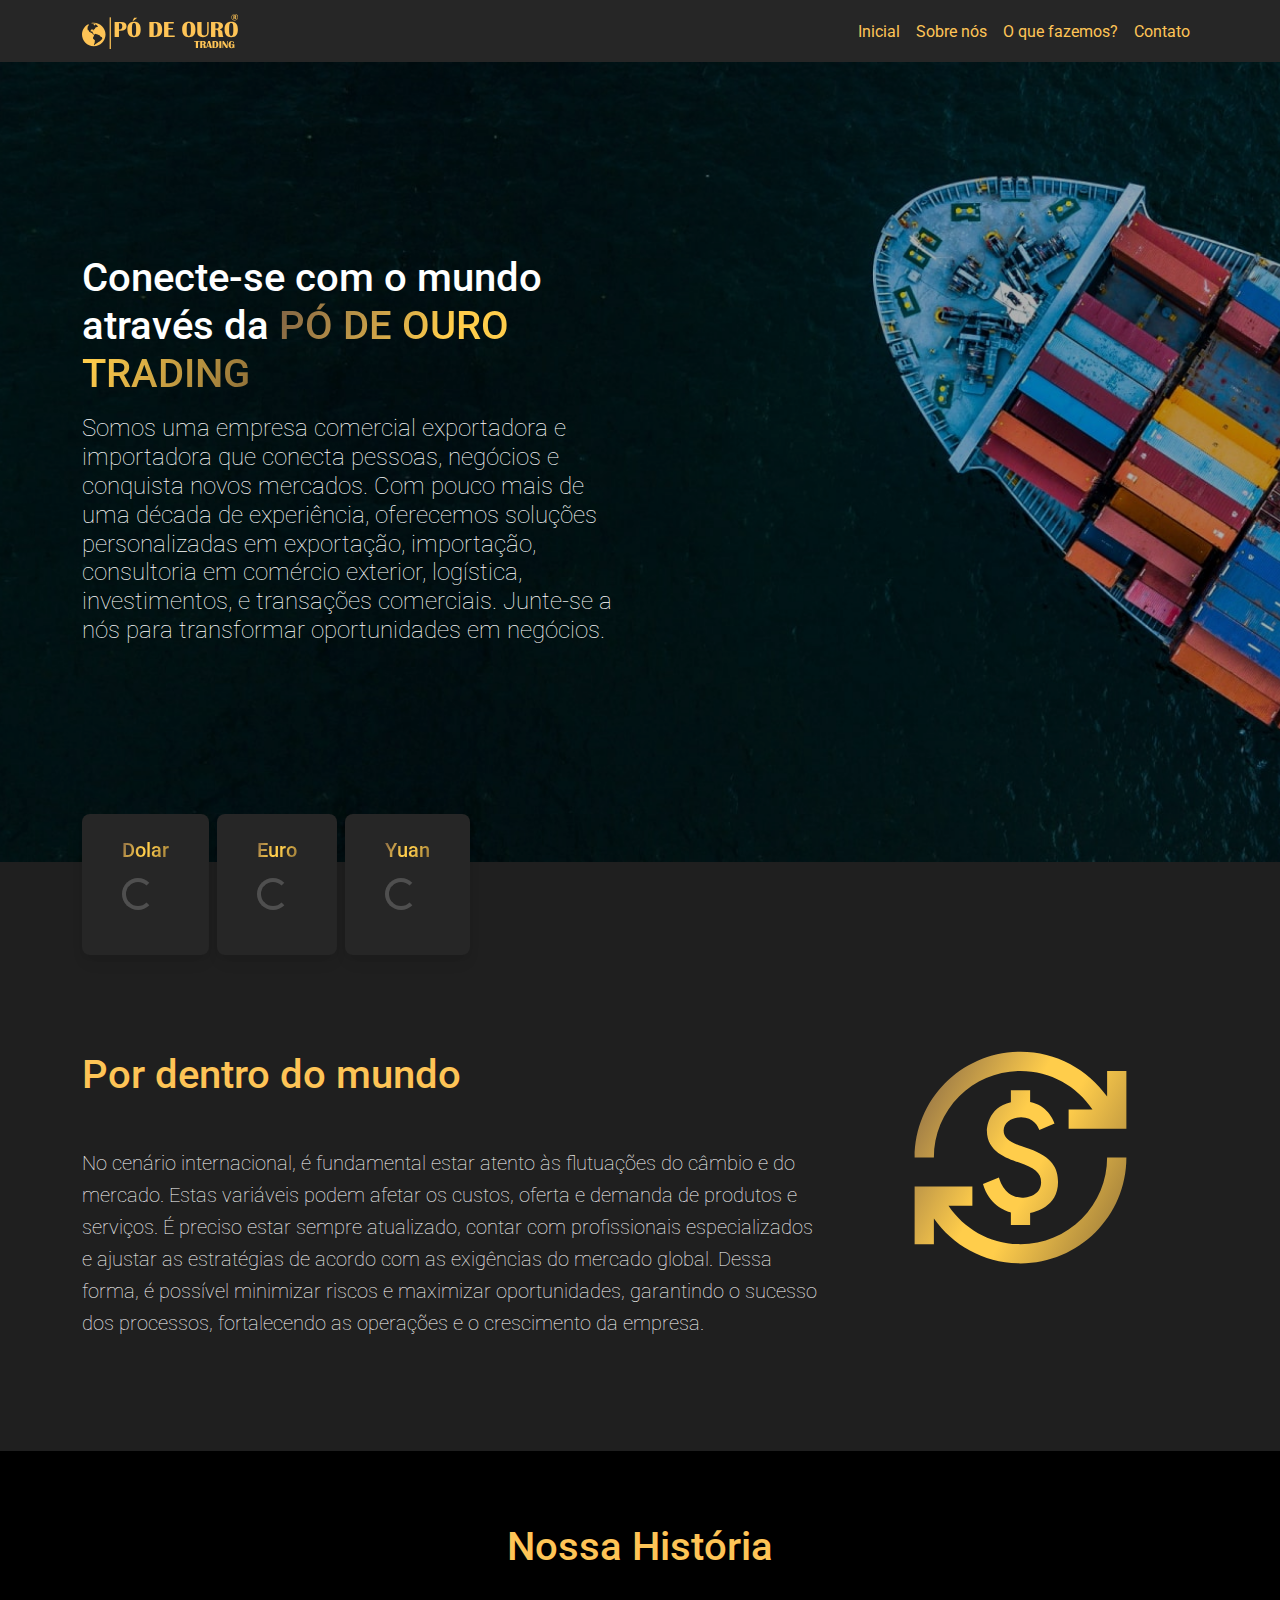
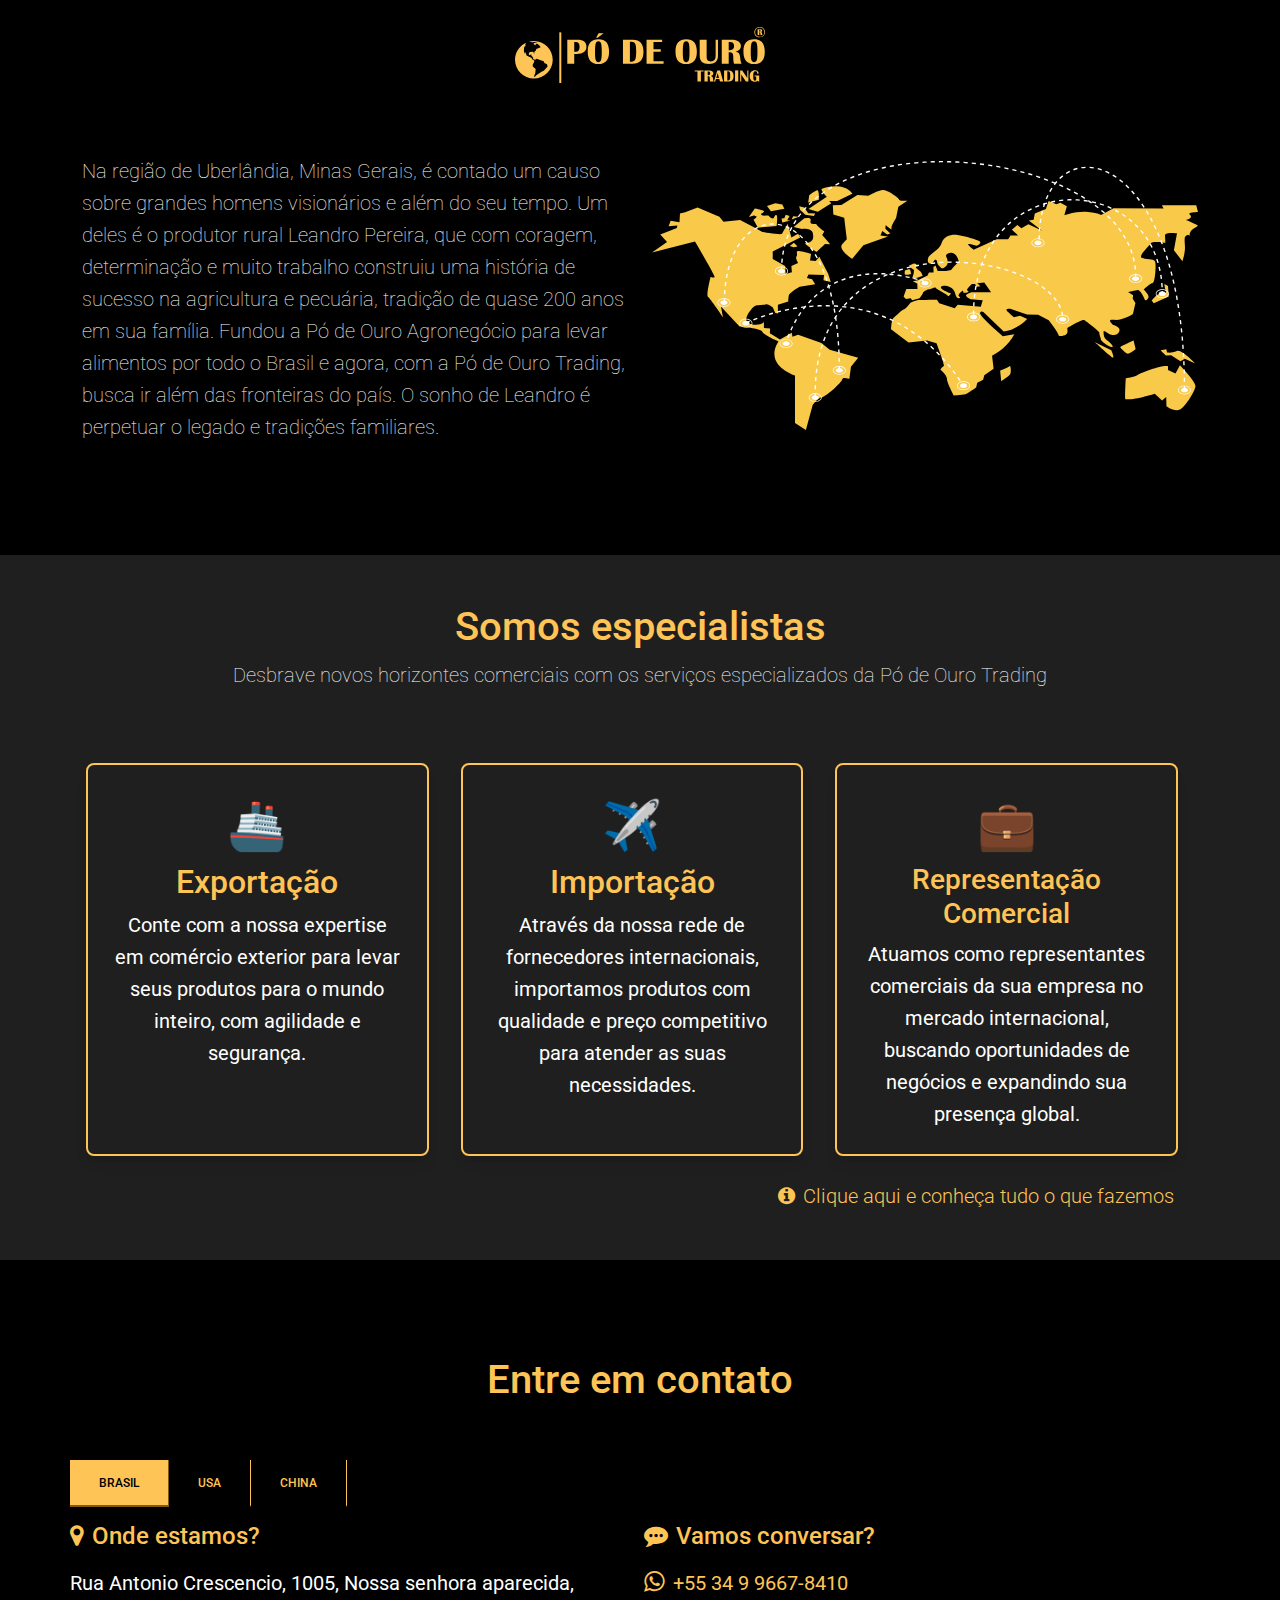
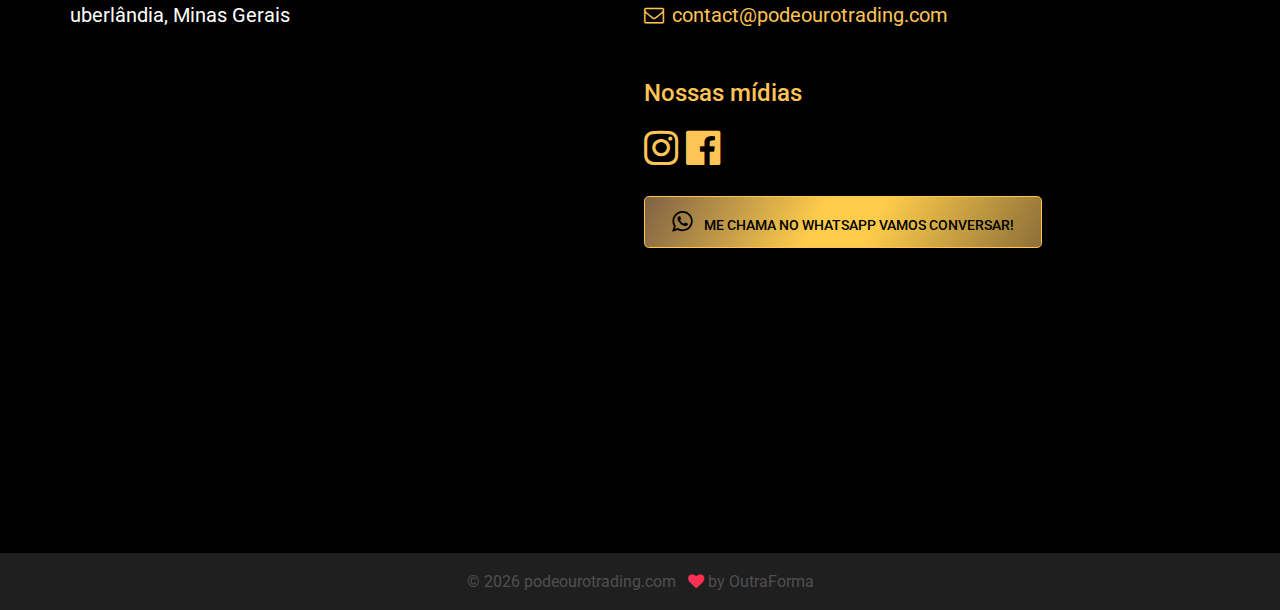
==== commit 147a5321: "correcao https" ====
--- a/index.html
+++ b/index.html
@@ -91,32 +91,31 @@
                 <h1 class="mb-3">Conecte-se com o mundo através da
                   <span class="especial-text text-focus-in">PÓ DE OURO TRADING</span>
                 </h1>
-                <h4 class="mb-4" style="font-weight: lighter;">Nós somos uma empresa comercial exportadora e importadora
-                  que conecta pessoas, negócios e conquista novos mercados. Com 10 anos de experiência, oferecemos
-                  soluções personalizadas em exportação, importação, representação e transações comerciais. Junte-se a
-                  nós para transformar oportunidades em negócios de sucesso.</h4>
+                <h4 class="mb-4" style="font-weight: lighter;">Somos uma empresa comercial exportadora e importadora que conecta pessoas, negócios e conquista novos mercados. Com pouco mais de uma década de experiência, oferecemos soluções personalizadas em exportação, importação, consultoria em comércio exterior, logística, investimentos, e transações comerciais. Junte-se a nós para transformar oportunidades em negócios.</h4>
+               <div class="d-none">
                 <a class="btn btn-especial btn-lg mt-3 d-none d-md-inline-block"
-                  href="https://wa.me/5534996678410?text=Ol%C3%A1%2C+Quero+fazer+neg%C3%B3cios+hoje." role="button"
-                  rel="nofollow" target="_blank"><svg width="26" height="26" viewBox="0 0 26 26" fill="none"
-                    xmlns="http://www.w3.org/2000/svg">
-                    <path
-                      d="M12.9999 16.6108C14.197 16.6108 15.1666 15.8026 15.1666 14.8059C15.1666 13.8093 14.197 13 12.9999 13C11.8028 13 10.8333 12.1918 10.8333 11.1941C10.8333 10.1974 11.8028 9.38925 12.9999 9.38925M12.9999 16.6108C11.8028 16.6108 10.8333 15.8026 10.8333 14.8059M12.9999 16.6108V17.3333M12.9999 9.38925V8.66667M12.9999 9.38925C14.197 9.38925 15.1666 10.1974 15.1666 11.1941"
-                      stroke="black" stroke-width="1.5" stroke-linecap="round" />
-                    <path
-                      d="M18.4166 3.61617C16.7705 2.66381 14.9017 2.16374 13 2.16667C7.01671 2.16667 2.16663 7.01675 2.16663 13C2.16663 14.7333 2.57396 16.3713 3.29654 17.8241C3.48938 18.2098 3.55329 18.6507 3.44171 19.0678L2.79713 21.4793C2.73352 21.7178 2.73376 21.9689 2.79782 22.2074C2.86188 22.4459 2.9875 22.6633 3.16209 22.8379C3.33668 23.0125 3.55411 23.1381 3.79257 23.2021C4.03102 23.2662 4.28213 23.2664 4.52071 23.2028L6.93221 22.5583C7.35082 22.4529 7.79349 22.5041 8.17696 22.7023C9.67513 23.4484 11.3263 23.8356 13 23.8333C18.9832 23.8333 23.8333 18.9833 23.8333 13C23.8333 11.0273 23.3057 9.17584 22.3838 7.58334"
-                      stroke="black" stroke-width="1.5" stroke-linecap="round" />
-                  </svg> Vamos fazer negócios</a>
-                <a class="btn btn-especial btn-lg mt-3 d-md-none w-100"
-                  href="https://wa.me/5534996678410?text=Ol%C3%A1%2C+Quero+fazer+neg%C3%B3cios+hoje." role="button"
-                  rel="nofollow" target="_blank"><svg width="26" height="26" viewBox="0 0 26 26" fill="none"
-                    xmlns="http://www.w3.org/2000/svg">
-                    <path
-                      d="M12.9999 16.6108C14.197 16.6108 15.1666 15.8026 15.1666 14.8059C15.1666 13.8093 14.197 13 12.9999 13C11.8028 13 10.8333 12.1918 10.8333 11.1941C10.8333 10.1974 11.8028 9.38925 12.9999 9.38925M12.9999 16.6108C11.8028 16.6108 10.8333 15.8026 10.8333 14.8059M12.9999 16.6108V17.3333M12.9999 9.38925V8.66667M12.9999 9.38925C14.197 9.38925 15.1666 10.1974 15.1666 11.1941"
-                      stroke="black" stroke-width="1.5" stroke-linecap="round" />
-                    <path
-                      d="M18.4166 3.61617C16.7705 2.66381 14.9017 2.16374 13 2.16667C7.01671 2.16667 2.16663 7.01675 2.16663 13C2.16663 14.7333 2.57396 16.3713 3.29654 17.8241C3.48938 18.2098 3.55329 18.6507 3.44171 19.0678L2.79713 21.4793C2.73352 21.7178 2.73376 21.9689 2.79782 22.2074C2.86188 22.4459 2.9875 22.6633 3.16209 22.8379C3.33668 23.0125 3.55411 23.1381 3.79257 23.2021C4.03102 23.2662 4.28213 23.2664 4.52071 23.2028L6.93221 22.5583C7.35082 22.4529 7.79349 22.5041 8.17696 22.7023C9.67513 23.4484 11.3263 23.8356 13 23.8333C18.9832 23.8333 23.8333 18.9833 23.8333 13C23.8333 11.0273 23.3057 9.17584 22.3838 7.58334"
-                      stroke="black" stroke-width="1.5" stroke-linecap="round" />
-                  </svg> Vamos fazer negócios</a>
+                href="https://wa.me/5534996678410?text=Ol%C3%A1%2C+Quero+fazer+neg%C3%B3cios+hoje." role="button"
+                rel="nofollow" target="_blank"><svg width="26" height="26" viewBox="0 0 26 26" fill="none"
+                  xmlns="http://www.w3.org/2000/svg">
+                  <path
+                    d="M12.9999 16.6108C14.197 16.6108 15.1666 15.8026 15.1666 14.8059C15.1666 13.8093 14.197 13 12.9999 13C11.8028 13 10.8333 12.1918 10.8333 11.1941C10.8333 10.1974 11.8028 9.38925 12.9999 9.38925M12.9999 16.6108C11.8028 16.6108 10.8333 15.8026 10.8333 14.8059M12.9999 16.6108V17.3333M12.9999 9.38925V8.66667M12.9999 9.38925C14.197 9.38925 15.1666 10.1974 15.1666 11.1941"
+                    stroke="black" stroke-width="1.5" stroke-linecap="round" />
+                  <path
+                    d="M18.4166 3.61617C16.7705 2.66381 14.9017 2.16374 13 2.16667C7.01671 2.16667 2.16663 7.01675 2.16663 13C2.16663 14.7333 2.57396 16.3713 3.29654 17.8241C3.48938 18.2098 3.55329 18.6507 3.44171 19.0678L2.79713 21.4793C2.73352 21.7178 2.73376 21.9689 2.79782 22.2074C2.86188 22.4459 2.9875 22.6633 3.16209 22.8379C3.33668 23.0125 3.55411 23.1381 3.79257 23.2021C4.03102 23.2662 4.28213 23.2664 4.52071 23.2028L6.93221 22.5583C7.35082 22.4529 7.79349 22.5041 8.17696 22.7023C9.67513 23.4484 11.3263 23.8356 13 23.8333C18.9832 23.8333 23.8333 18.9833 23.8333 13C23.8333 11.0273 23.3057 9.17584 22.3838 7.58334"
+                    stroke="black" stroke-width="1.5" stroke-linecap="round" />
+                </svg> Vamos fazer negócios</a>
+              <a class="btn btn-especial btn-lg mt-3 d-md-none w-100"
+                href="https://wa.me/5534996678410?text=Ol%C3%A1%2C+Quero+fazer+neg%C3%B3cios+hoje." role="button"
+                rel="nofollow" target="_blank"><svg width="26" height="26" viewBox="0 0 26 26" fill="none"
+                  xmlns="http://www.w3.org/2000/svg">
+                  <path
+                    d="M12.9999 16.6108C14.197 16.6108 15.1666 15.8026 15.1666 14.8059C15.1666 13.8093 14.197 13 12.9999 13C11.8028 13 10.8333 12.1918 10.8333 11.1941C10.8333 10.1974 11.8028 9.38925 12.9999 9.38925M12.9999 16.6108C11.8028 16.6108 10.8333 15.8026 10.8333 14.8059M12.9999 16.6108V17.3333M12.9999 9.38925V8.66667M12.9999 9.38925C14.197 9.38925 15.1666 10.1974 15.1666 11.1941"
+                    stroke="black" stroke-width="1.5" stroke-linecap="round" />
+                  <path
+                    d="M18.4166 3.61617C16.7705 2.66381 14.9017 2.16374 13 2.16667C7.01671 2.16667 2.16663 7.01675 2.16663 13C2.16663 14.7333 2.57396 16.3713 3.29654 17.8241C3.48938 18.2098 3.55329 18.6507 3.44171 19.0678L2.79713 21.4793C2.73352 21.7178 2.73376 21.9689 2.79782 22.2074C2.86188 22.4459 2.9875 22.6633 3.16209 22.8379C3.33668 23.0125 3.55411 23.1381 3.79257 23.2021C4.03102 23.2662 4.28213 23.2664 4.52071 23.2028L6.93221 22.5583C7.35082 22.4529 7.79349 22.5041 8.17696 22.7023C9.67513 23.4484 11.3263 23.8356 13 23.8333C18.9832 23.8333 23.8333 18.9833 23.8333 13C23.8333 11.0273 23.3057 9.17584 22.3838 7.58334"
+                    stroke="black" stroke-width="1.5" stroke-linecap="round" />
+                </svg> Vamos fazer negócios</a>
+               </div>
 
               </div>
             </div>
@@ -201,11 +200,7 @@
       <div class="row  pt-md-5 pb-md-5 mt-md-5 mt-4">
         <div class="col-md-8">
           <h2 class="h1 text-principal">Por dentro do mundo</h2>
-          <p class="text-white fs-5 mt-5" style="font-weight: lighter;">No comércio internacional, é fundamental estar
-            atento às flutuações do câmbio e do mercado. As variações podem afetar os preços e a demanda de produtos e
-            serviços. É preciso estar informado, contar com profissionais especializados e ajustar as estratégias de
-            acordo com as mudanças. Dessa forma, é possível minimizar riscos e maximizar oportunidades, garantindo o
-            sucesso das operações e o crescimento da empresa.</p>
+          <p class="text-white fs-5 mt-5" style="font-weight: lighter;">No cenário internacional, é fundamental estar atento às flutuações do câmbio e do mercado. Estas variáveis podem afetar os custos, oferta e demanda de produtos e serviços. É preciso estar sempre atualizado, contar com profissionais especializados e ajustar as estratégias de acordo com as exigências do mercado global. Dessa forma, é possível minimizar riscos e maximizar oportunidades, garantindo o sucesso dos processos, fortalecendo as operações e o crescimento da empresa.</p>
           <a class="btn btn-especial btn-lg mt-5 d-none"
             href="https://wa.me/5534996678410?text=Ol%C3%A1%2C+Quero+fazer+neg%C3%B3cios+hoje." role="button"
             rel="nofollow" target="_blank"><svg width="26" height="26" viewBox="0 0 26 26" fill="none"
@@ -295,7 +290,7 @@
         <div class="col-md-12 text-center">
           <h2 class="h1 text-principal">Somos especialistas</h2>
           <p class="text-white fs-5" style="font-weight: lighter;">Desbrave novos horizontes comerciais com os serviços
-            especializados da Po de Ouro Trading</p>
+            especializados da Pó de Ouro Trading</p>
 
         </div>
         <div class="row d-none d-md-flex gx-3 mt-5">
--- a/css/personalizado.css
+++ b/css/personalizado.css
@@ -119,11 +119,17 @@
   background: #FEC456;
 }
 
+
+
 .nav-tabs .nav-link:hover {
   background-color: #000000 !important;
-  border: 1px solid #FEC456 !important;
+  border: transparent !important;
   color: #FEC456 !important ;
-}
+  text-decoration: underline !important;
+  border-right: 1px solid #FEC456 !important;
+}
+
+
 
 
 
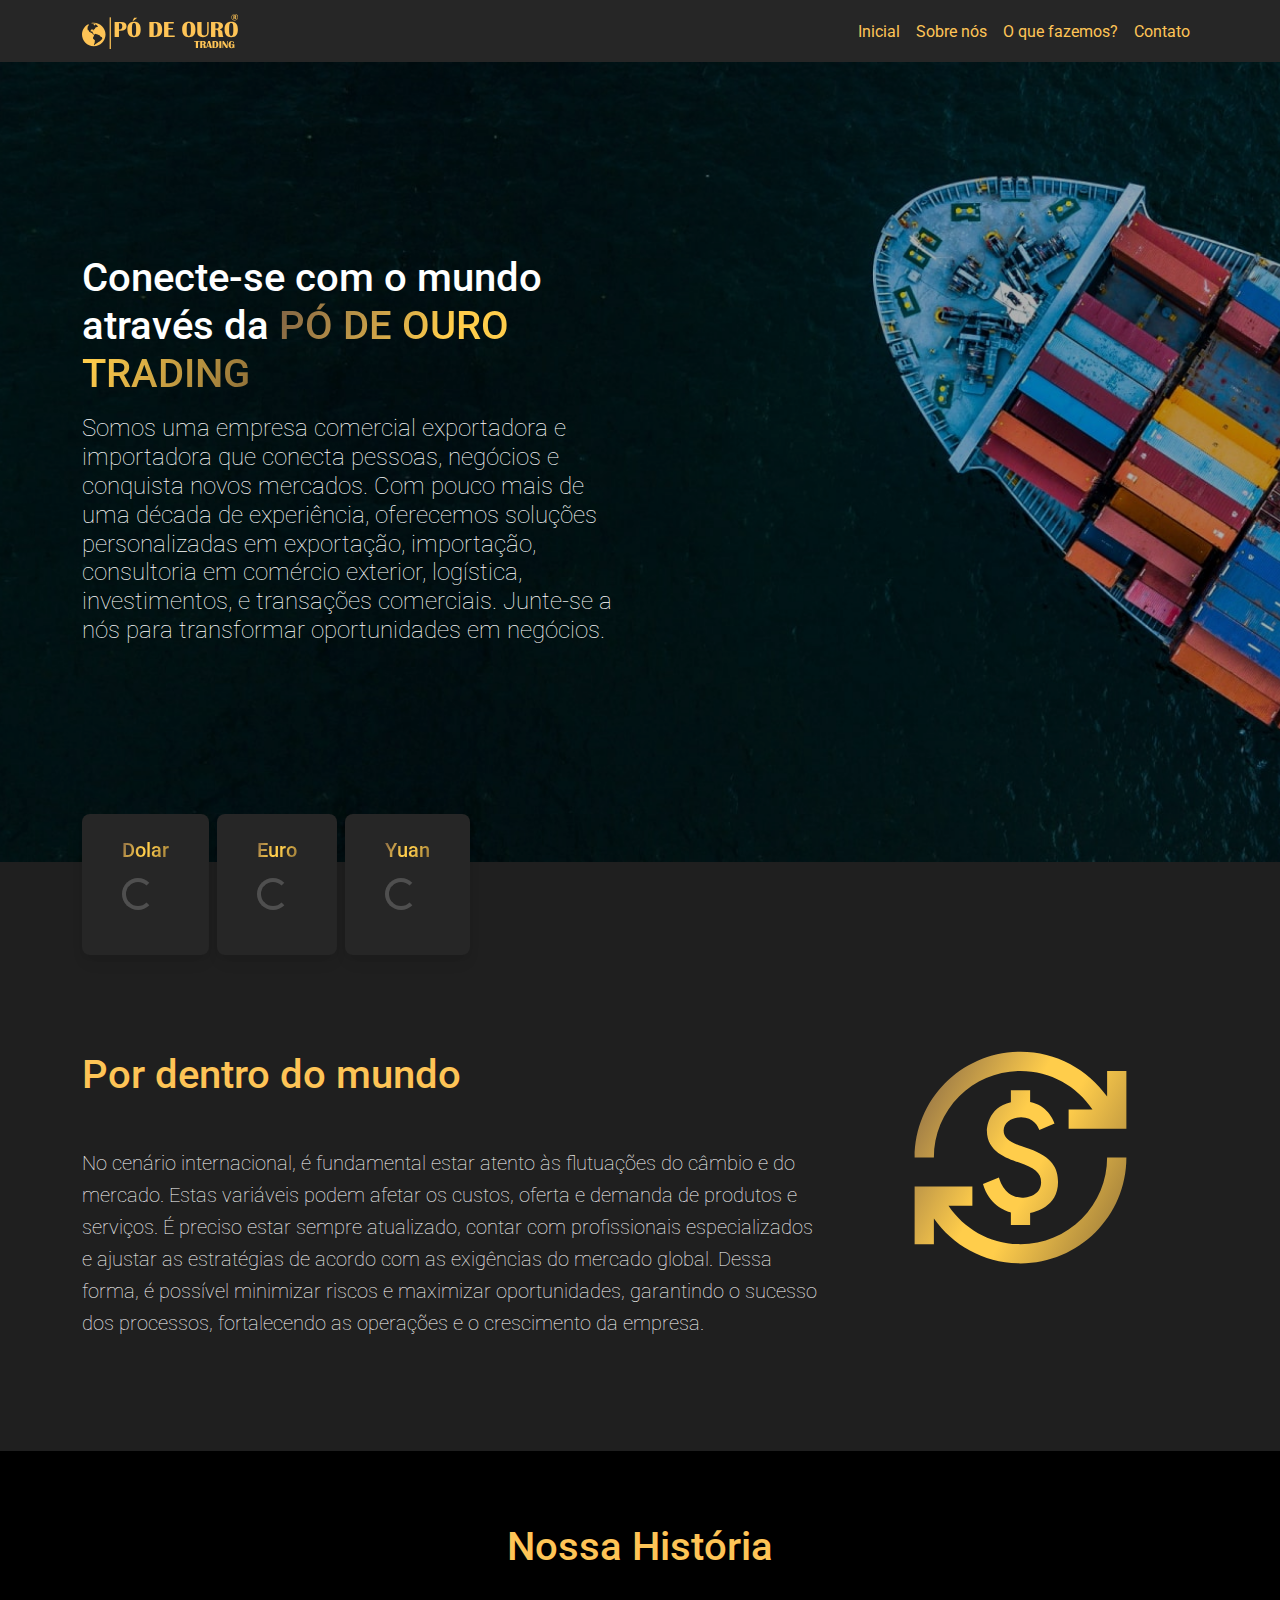
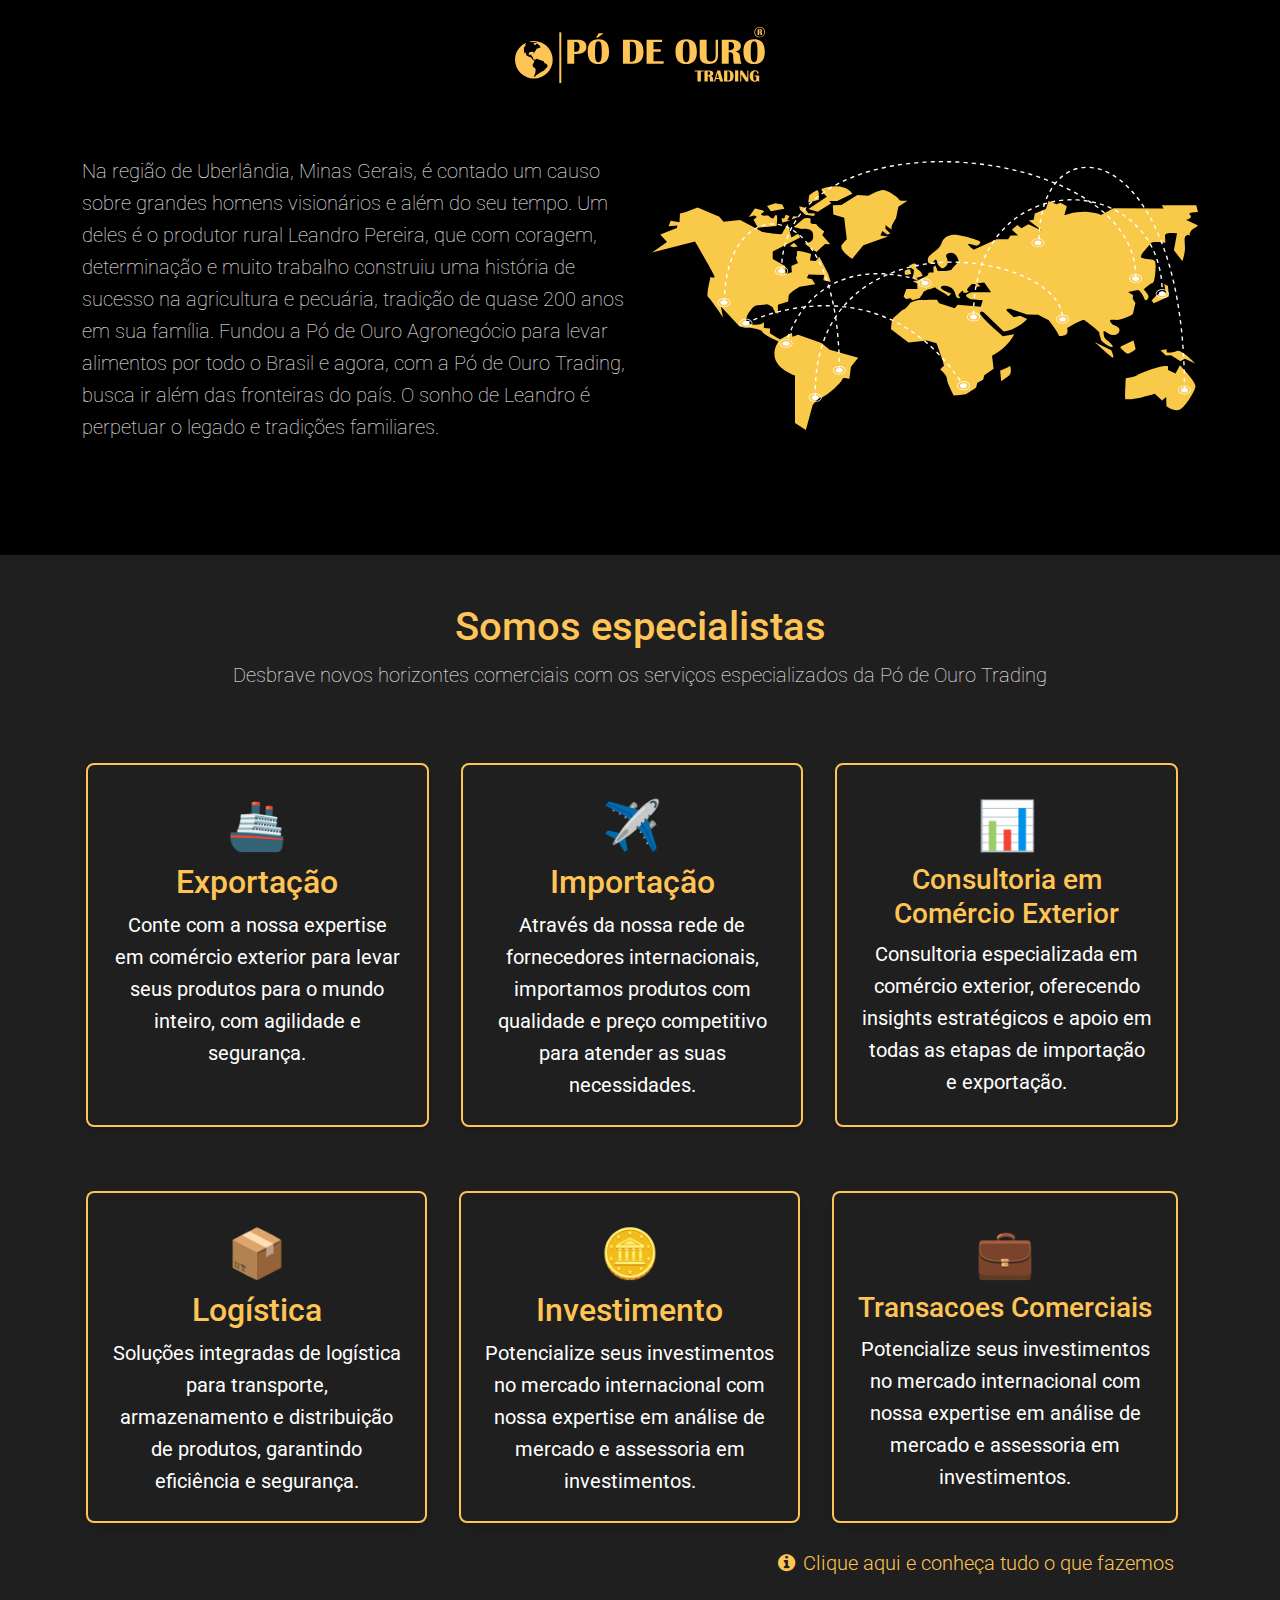
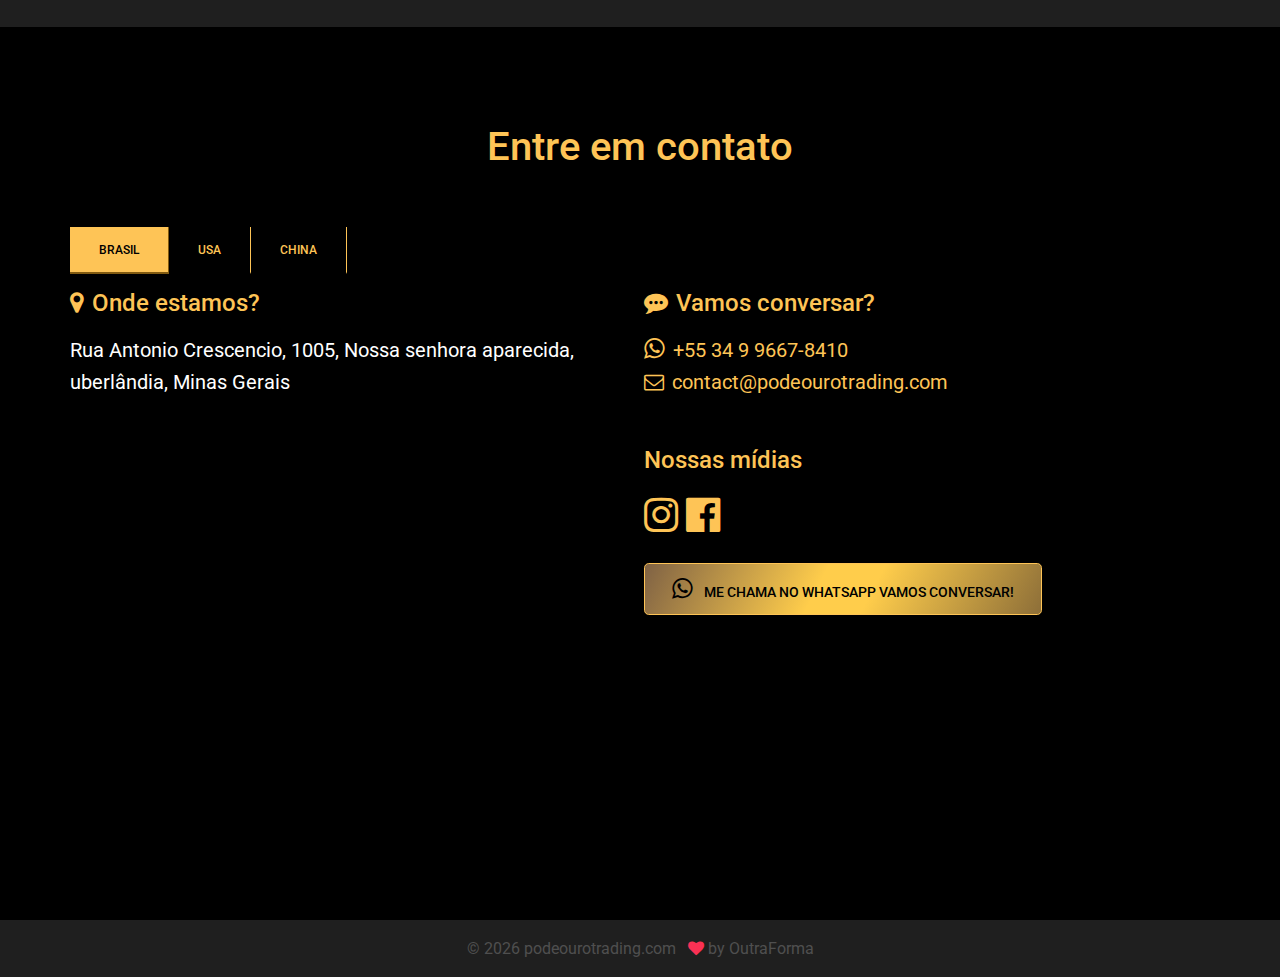
==== commit e9bd2bd7: "correcao https" ====
--- a/index.html
+++ b/index.html
@@ -333,12 +333,62 @@
               <div class="card card-servicos h-100">
                 <div class="card-body">
                   <h5 class="card-title text-center">
+                    <h2 class="display-5 text-center">📊</h2>
+                    <h3 class="h3 text-center text-principal">Consultoria em Comércio Exterior</h3>
+                  </h5>
+                  <p class="card-text text-center text-white fs-5">
+                    Consultoria especializada em comércio exterior, oferecendo insights estratégicos e apoio em todas as etapas de importação e exportação.
+                  </p>
+
+                </div>
+              </div>
+            </div>
+          </div>
+        </div>
+        <!-- Linha 2 MD -->
+        <div class="row d-none d-md-flex gx-3 mt-5">
+          <div class="col h-100">
+            <div class="p-2 h-100">
+              <div class="card card-servicos h-100">
+                <div class="card-body">
+                  <h5 class="card-title text-center">
+                    <h2 class="display-5 text-center">📦</h2>
+                    <h3 class="h2 text-center text-principal">Logística</h3>
+                  </h5>
+                  <p class="card-text text-center text-white fs-5">
+                    Soluções integradas de logística para transporte, armazenamento e distribuição de produtos, garantindo eficiência e segurança.
+                  </p>
+
+                </div>
+              </div>
+            </div>
+          </div>
+          <div class="col h-100">
+            <div class="p-2 h-100">
+              <div class="card card-servicos h-100">
+                <div class="card-body">
+                  <h5 class="card-title text-center">
+                    <h2 class="display-5 text-center">🪙</h2>
+                    <h3 class="h2 text-center text-principal">Investimento</h3>
+                  </h5>
+                  <p class="card-text  text-center text-white fs-5">
+                    Potencialize seus investimentos no mercado internacional com nossa expertise em análise de mercado e assessoria em investimentos.
+                  </p>
+
+                </div>
+              </div>
+            </div>
+          </div>
+          <div class="col h-100">
+            <div class="p-2 h-100">
+              <div class="card card-servicos h-100">
+                <div class="card-body">
+                  <h5 class="card-title text-center">
                     <h2 class="display-5 text-center">💼</h2>
-                    <h3 class="h3 text-center text-principal">Representação Comercial</h3>
+                    <h3 class="h3 text-center text-principal">Transacoes Comerciais</h3>
                   </h5>
                   <p class="card-text text-center text-white fs-5">
-                    Atuamos como representantes comerciais da sua empresa no mercado internacional, buscando
-                    oportunidades de negócios e expandindo sua presença global.
+                    Potencialize seus investimentos no mercado internacional com nossa expertise em análise de mercado e assessoria em investimentos.
                   </p>
 
                 </div>
@@ -348,9 +398,9 @@
         </div>
         <!-- SM -->
         <div class="d-md-none row gx-2 mt-5">
-          <div class="col ">
-            <div class="p-2 ">
-              <div class="card card-servicos ">
+          <div class="col">
+            <div class="p-2">
+              <div class="card card-servicos">
                 <div class="card-body">
                   <h5 class="card-title text-center">
                     <h2 class="display-5 text-center">🚢</h2>
@@ -382,24 +432,76 @@
               </div>
             </div>
           </div>
-          <div class="col ">
-            <div class="p-2 ">
+          <div class="col">
+            <div class="p-2">
               <div class="card card-servicos">
                 <div class="card-body">
                   <h5 class="card-title text-center">
+                    <h2 class="display-5 text-center">📊</h2>
+                    <h3 class="h3 text-center text-principal">Consultoria em Comércio Exterior</h3>
+                  </h5>
+                  <p class="card-text text-center text-white fs-5">
+                    Consultoria especializada em comércio exterior, oferecendo insights estratégicos e apoio em todas as etapas de importação e exportação.
+                  </p>
+
+                </div>
+              </div>
+            </div>
+          </div>
+        </div>
+
+        <!-- Linha 2 SM -->
+        <div class="d-md-none row gx-2 mt-1"> 
+          <div class="col">
+            <div class="p-2">
+              <div class="card card-servicos">
+                <div class="card-body">
+                  <h5 class="card-title text-center">
+                    <h2 class="display-5 text-center">📦</h2>
+                    <h3 class="h2 text-center text-principal">Logística</h3>
+                  </h5>
+                  <p class="card-text text-center text-white fs-5">
+                    Soluções integradas de logística para transporte, armazenamento e distribuição de produtos, garantindo eficiência e segurança.
+                  </p>
+
+                </div>
+              </div>
+            </div>
+          </div>
+          <div class="col">
+            <div class="p-2">
+              <div class="card card-servicos">
+                <div class="card-body">
+                  <h5 class="card-title text-center">
+                    <h2 class="display-5 text-center">🪙</h2>
+                    <h3 class="h2 text-center text-principal">Investimento</h3>
+                  </h5>
+                  <p class="card-text  text-center text-white fs-5">
+                    Potencialize seus investimentos no mercado internacional com nossa expertise em análise de mercado e assessoria em investimentos.
+                  </p>
+                </div>
+              </div>
+            </div>
+          </div>
+          <div class="col">
+            <div class="p-2">
+              <div class="card card-servicos ">
+                <div class="card-body">
+                  <h5 class="card-title text-center">
                     <h2 class="display-5 text-center">💼</h2>
-                    <h3 class="h3 text-center text-principal">Representação Comercial</h3>
-                  </h5>
-                  <p class="card-text text-center text-white fs-md-1">
-                    Atuamos como representantes comerciais da sua empresa no mercado internacional, buscando
-                    oportunidades de negócios e expandindo sua presença global.
-                  </p>
-
-                </div>
-              </div>
-            </div>
-          </div>
-        </div>
+                    <h3 class="h3 text-center text-principal">Transacoes Comerciais</h3>
+                  </h5>
+                  <p class="card-text text-center text-white fs-5">
+                    Potencialize seus investimentos no mercado internacional com nossa expertise em análise de mercado e assessoria em investimentos.
+                  </p>
+
+                </div>
+              </div>
+            </div>
+          </div>
+
+        </div>
+
         <div class="row mt-3">
           <div class="col-md-12 text-end link-icones">
             <i class="fas fa-circle-info"></i>
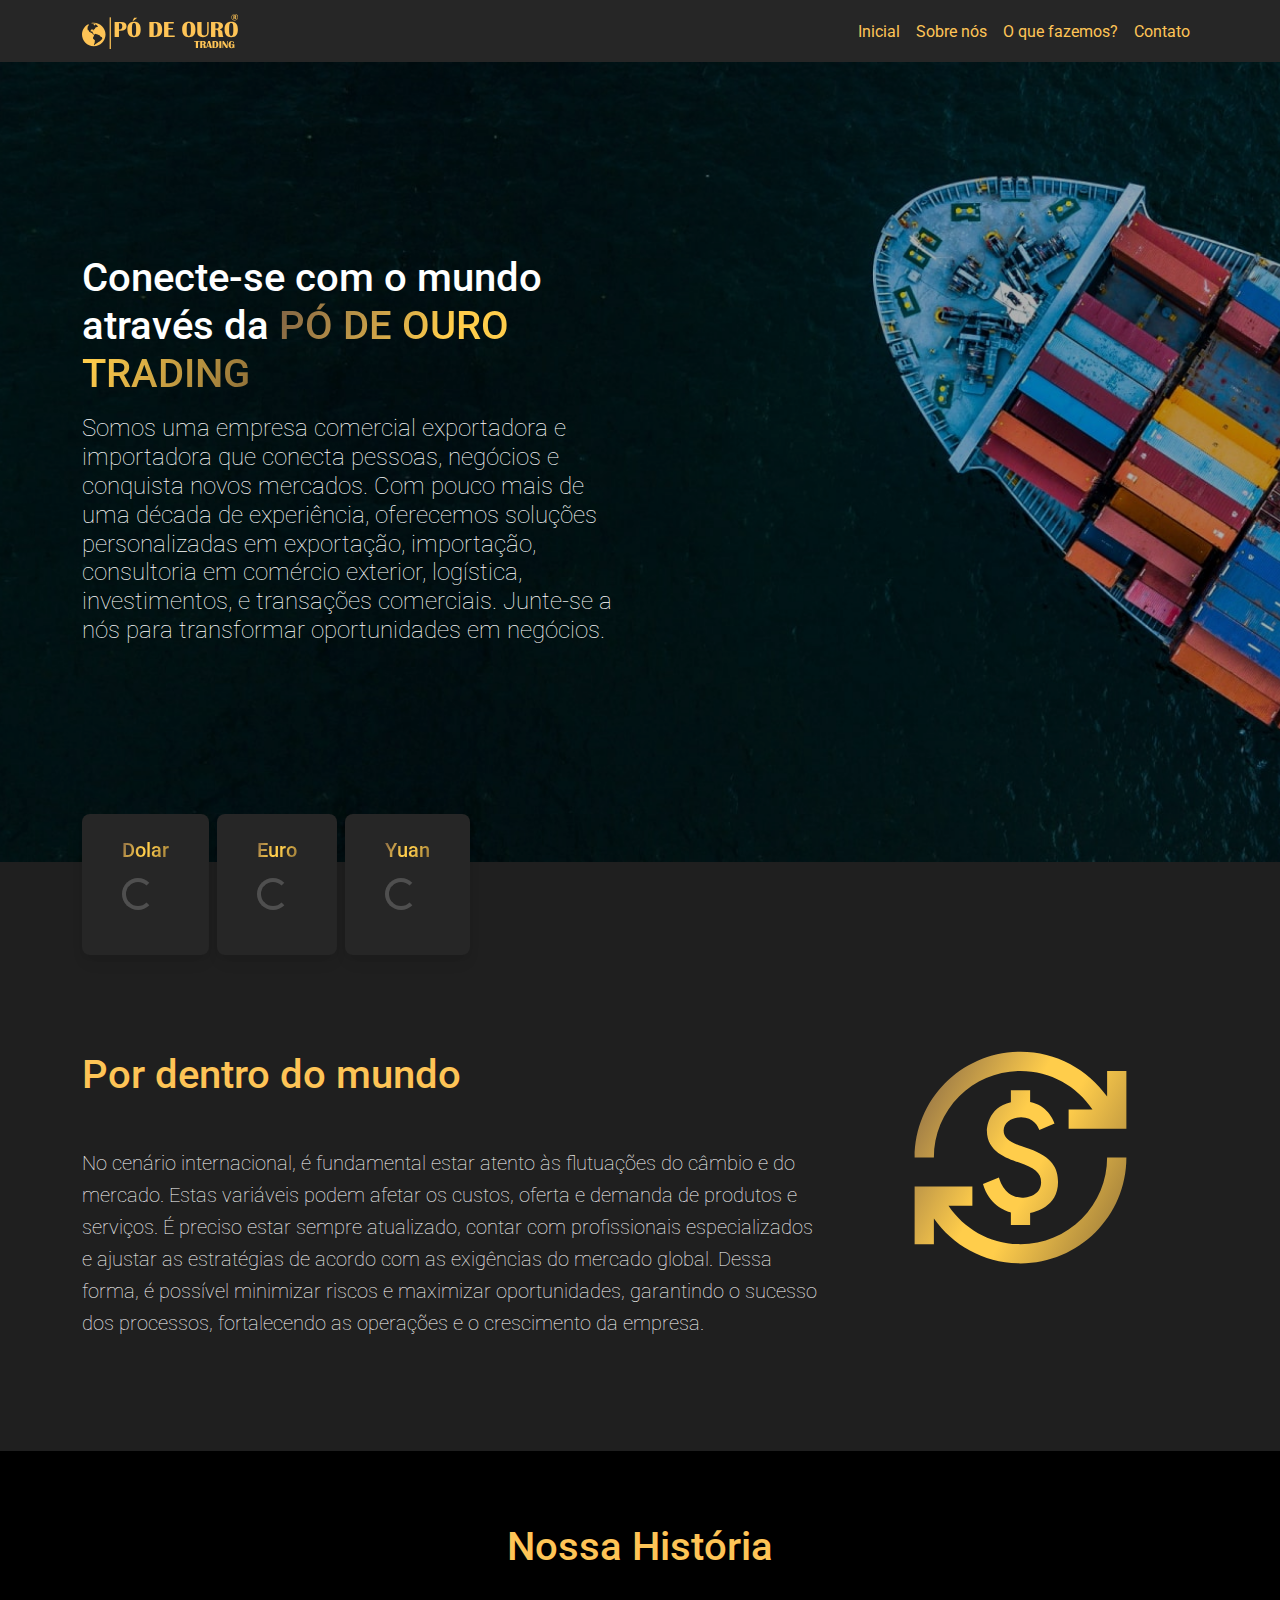
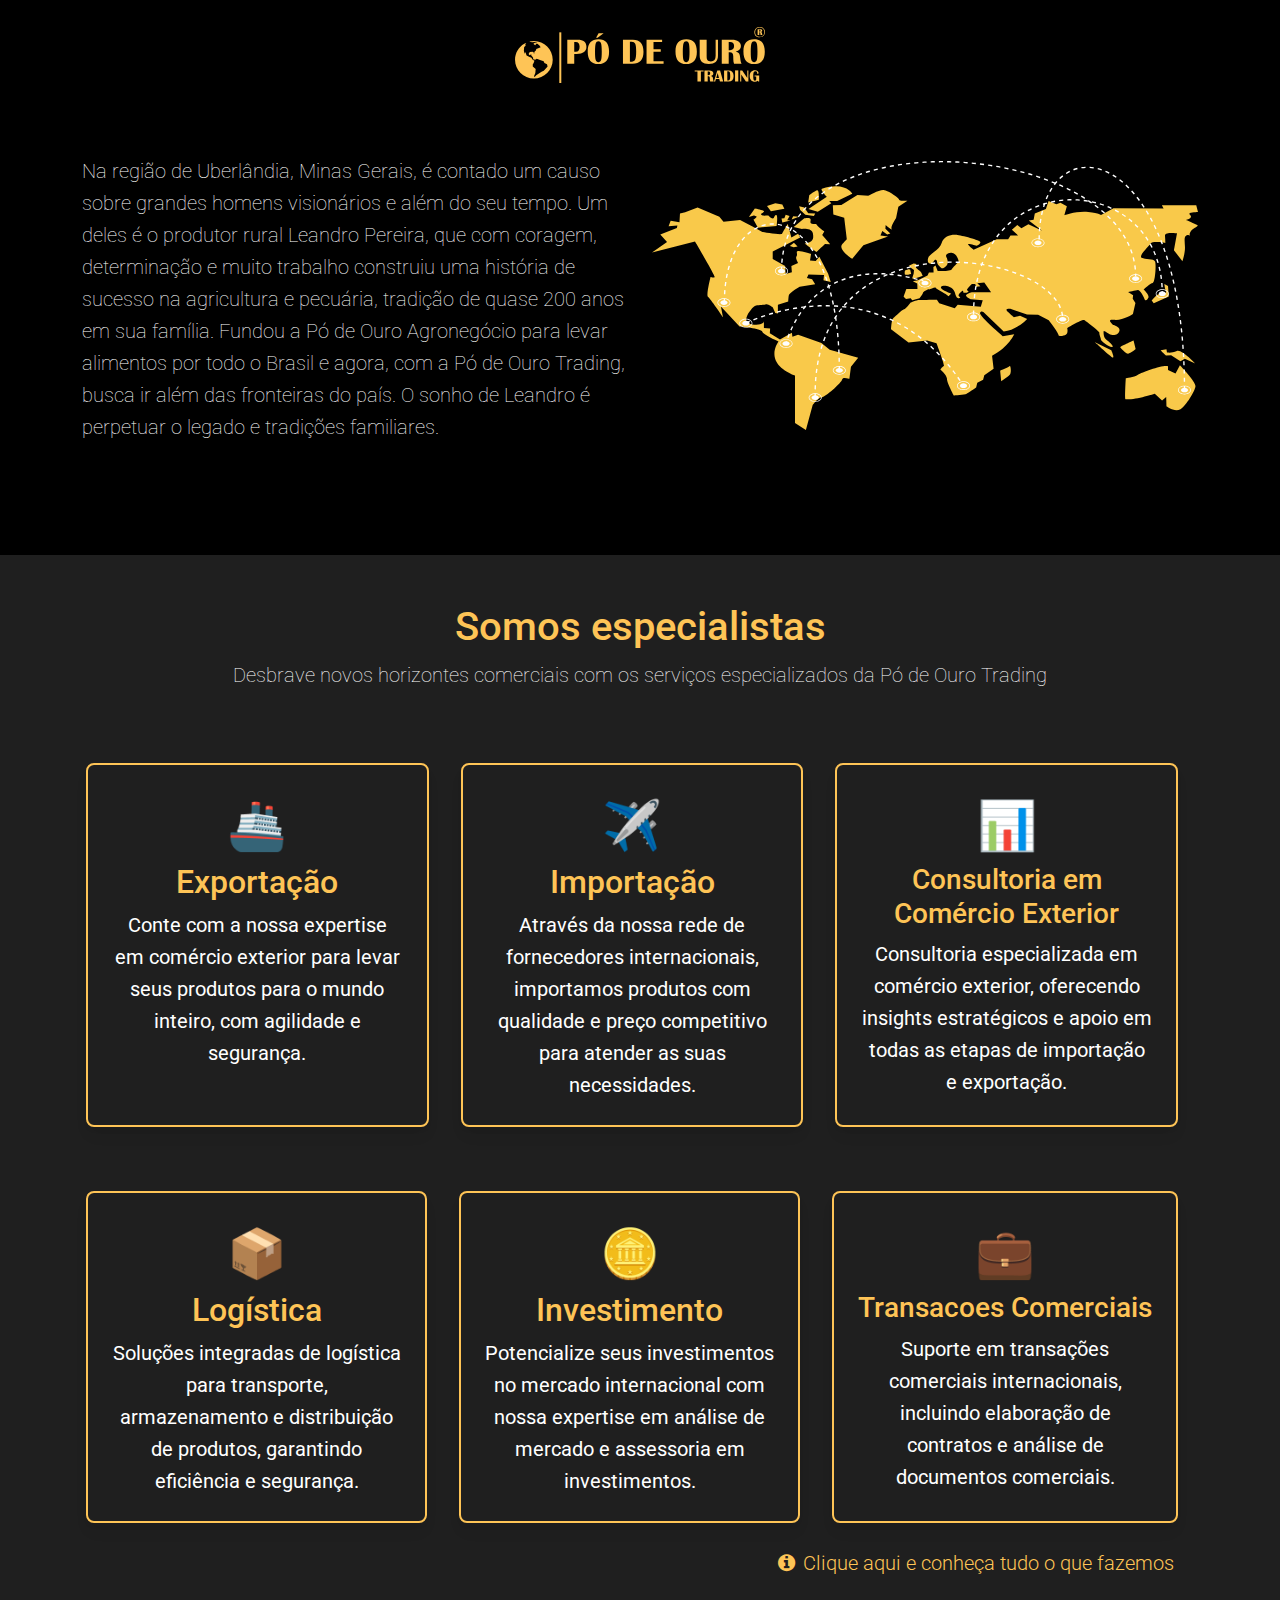
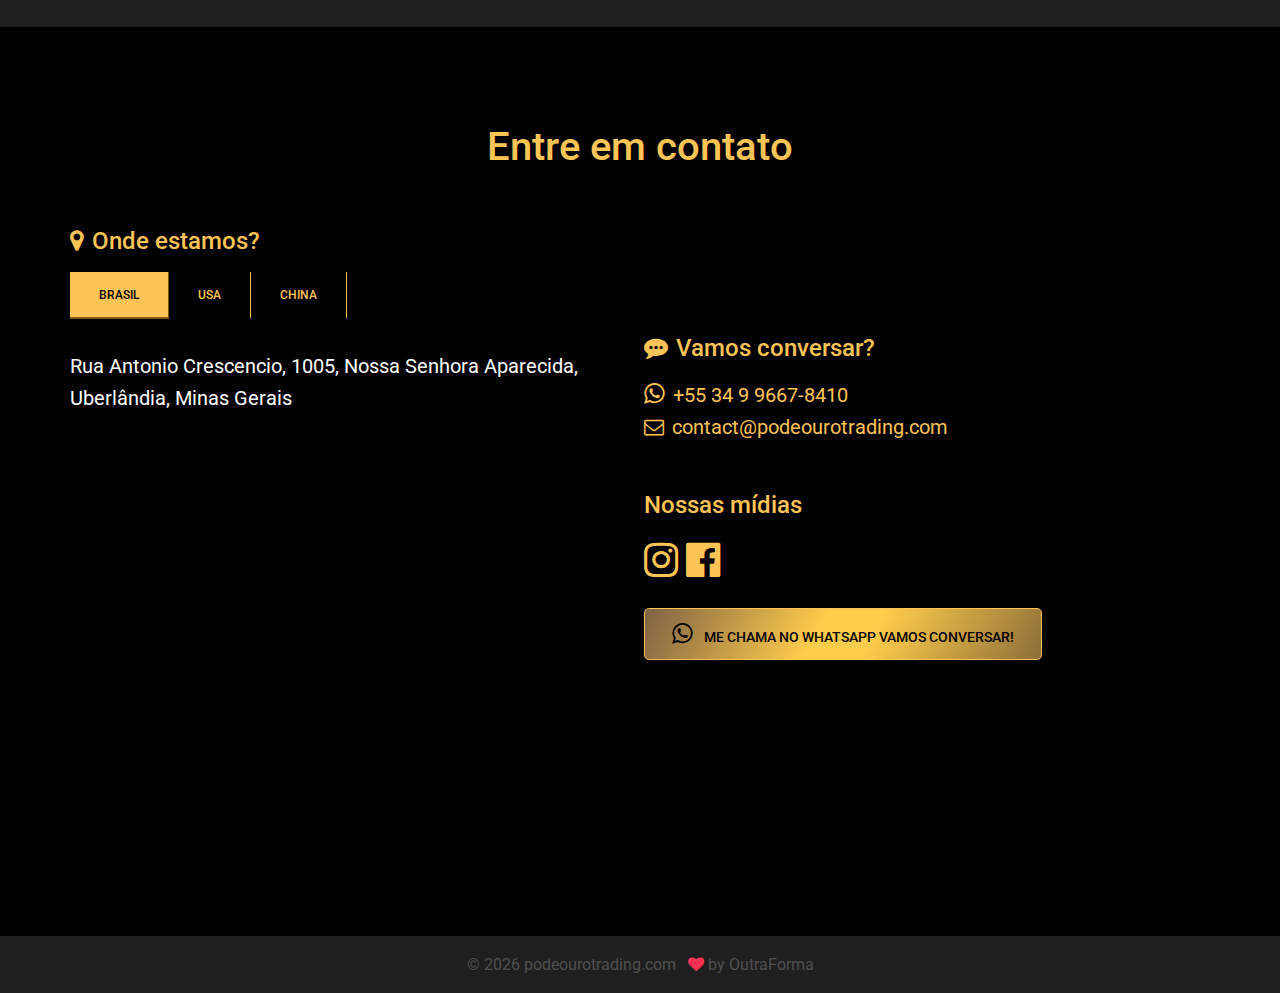
==== commit 2a9b2fd5: "subir" ====
--- a/index.html
+++ b/index.html
@@ -388,7 +388,7 @@
                     <h3 class="h3 text-center text-principal">Transacoes Comerciais</h3>
                   </h5>
                   <p class="card-text text-center text-white fs-5">
-                    Potencialize seus investimentos no mercado internacional com nossa expertise em análise de mercado e assessoria em investimentos.
+                    Suporte em transações comerciais internacionais, incluindo elaboração de contratos e análise de documentos comerciais.
                   </p>
 
                 </div>
@@ -492,7 +492,7 @@
                     <h3 class="h3 text-center text-principal">Transacoes Comerciais</h3>
                   </h5>
                   <p class="card-text text-center text-white fs-5">
-                    Potencialize seus investimentos no mercado internacional com nossa expertise em análise de mercado e assessoria em investimentos.
+                    Suporte em transações comerciais internacionais, incluindo elaboração de contratos e análise de documentos comerciais.
                   </p>
 
                 </div>
@@ -550,6 +550,7 @@
         <div class="row mt-md-5 mt-3 gx-0 gx-md-3 p-2 p-md-0">
 
           <div class="col-md-12">
+            <h4 class="text-principal mb-3"><i class="fa fa-map-marker me-2" aria-hidden="true"></i>Onde estamos?</h4>
             <!-- Tabs navs -->
             <ul class="nav nav-tabs tab-contato mb-3" id="ex1" role="tablist">
               <li class="nav-item" role="presentation">
@@ -572,8 +573,8 @@
               <div class="tab-pane fade show active" id="ex1-tabs-1" role="tabpanel" aria-labelledby="ex1-tab-1">
                 <div class="row mt-3">
                   <div class="col-md-6">
-                    <h4 class="text-principal"><i class="fa fa-map-marker me-2" aria-hidden="true"></i>Onde estamos?</h4>
-                    <p class="fs-5 text-white mt-3">Rua Antonio Crescencio, 1005, Nossa senhora aparecida, uberlândia, Minas Gerais</p>
+                   
+                    <p class="fs-5 text-white mt-3">Rua Antonio Crescencio, 1005, Nossa Senhora Aparecida, Uberlândia, Minas Gerais</p>
                     <iframe
                       src="https://www.google.com/maps/embed?pb=!1m18!1m12!1m3!1d3774.60935152168!2d-48.26753312409093!3d-18.904403882265083!2m3!1f0!2f0!3f0!3m2!1i1024!2i768!4f13.1!3m3!1m2!1s0x94a445bb9b15d9ef%3A0x7ed55019124dc365!2sR.%20Ant%C3%B4nio%20Cresc%C3%AAncio%2C%201005%20-%20Nossa%20Sra.%20Aparecida%2C%20Uberl%C3%A2ndia%20-%20MG%2C%2038400-636!5e0!3m2!1spt-BR!2sbr!4v1681857035347!5m2!1spt-BR!2sbr"
                       width="100%" height="450" style="border:0;" allowfullscreen="" loading="lazy"
@@ -617,7 +618,6 @@
               <div class="tab-pane fade" id="ex1-tabs-2" role="tabpanel" aria-labelledby="ex1-tab-2">
                 <div class="row mt-3">
                   <div class="col-md-6">
-                    <h4 class="text-principal"><i class="fa fa-map-marker me-2" aria-hidden="true"></i>Onde estamos?</h4>
                     <p class="fs-5 text-white mt-3">446 W Hillsboro Blvd – Deerfield Beach, FL 33441 – U.S.A.
                       <br>+ 1-954-277-8937
                       <br>usa@podeourotrading.com
@@ -665,7 +665,6 @@
               <div class="tab-pane fade" id="ex1-tabs-3" role="tabpanel" aria-labelledby="ex1-tab-3">
                <div class="row mt-3">
                 <div class="col-md-6">
-                  <h4 class="text-principal"><i class="fa fa-map-marker me-2" aria-hidden="true"></i>Onde estamos?</h4>
                   <p class="fs-5 text-white mt-3">Room 1303, Building 11 DanGuXuan
                     VanKegolf Community – Guang Dong, Province – China
                     <br>+ 86 135 3407 1570
@@ -691,8 +690,8 @@
                     </div>
                     <div class="row mt-2 gx-0 gx-md-3">
                       <div class="col-md-12 link-icones">
-                        <a class="" href="http://"><i class="fa fa-instagram h1 me-2" aria-hidden="true"></i></a><a class=""
-                          href="http://"><i class="fa fa-facebook-official h1" aria-hidden="true"></i></a>
+                        <a class="" href="https://instagram.com/podeourotrading"><i class="fa fa-instagram h1 me-2" aria-hidden="true"></i></a><a class=""
+                          href="https://facebook.com/podeourotrading"><i class="fa fa-facebook-official h1" aria-hidden="true"></i></a>
                       </div>
                       <div class="col-md-12 d-none d-md-block">
                         <a class="btn btn-especial btn-lg mt-3"
